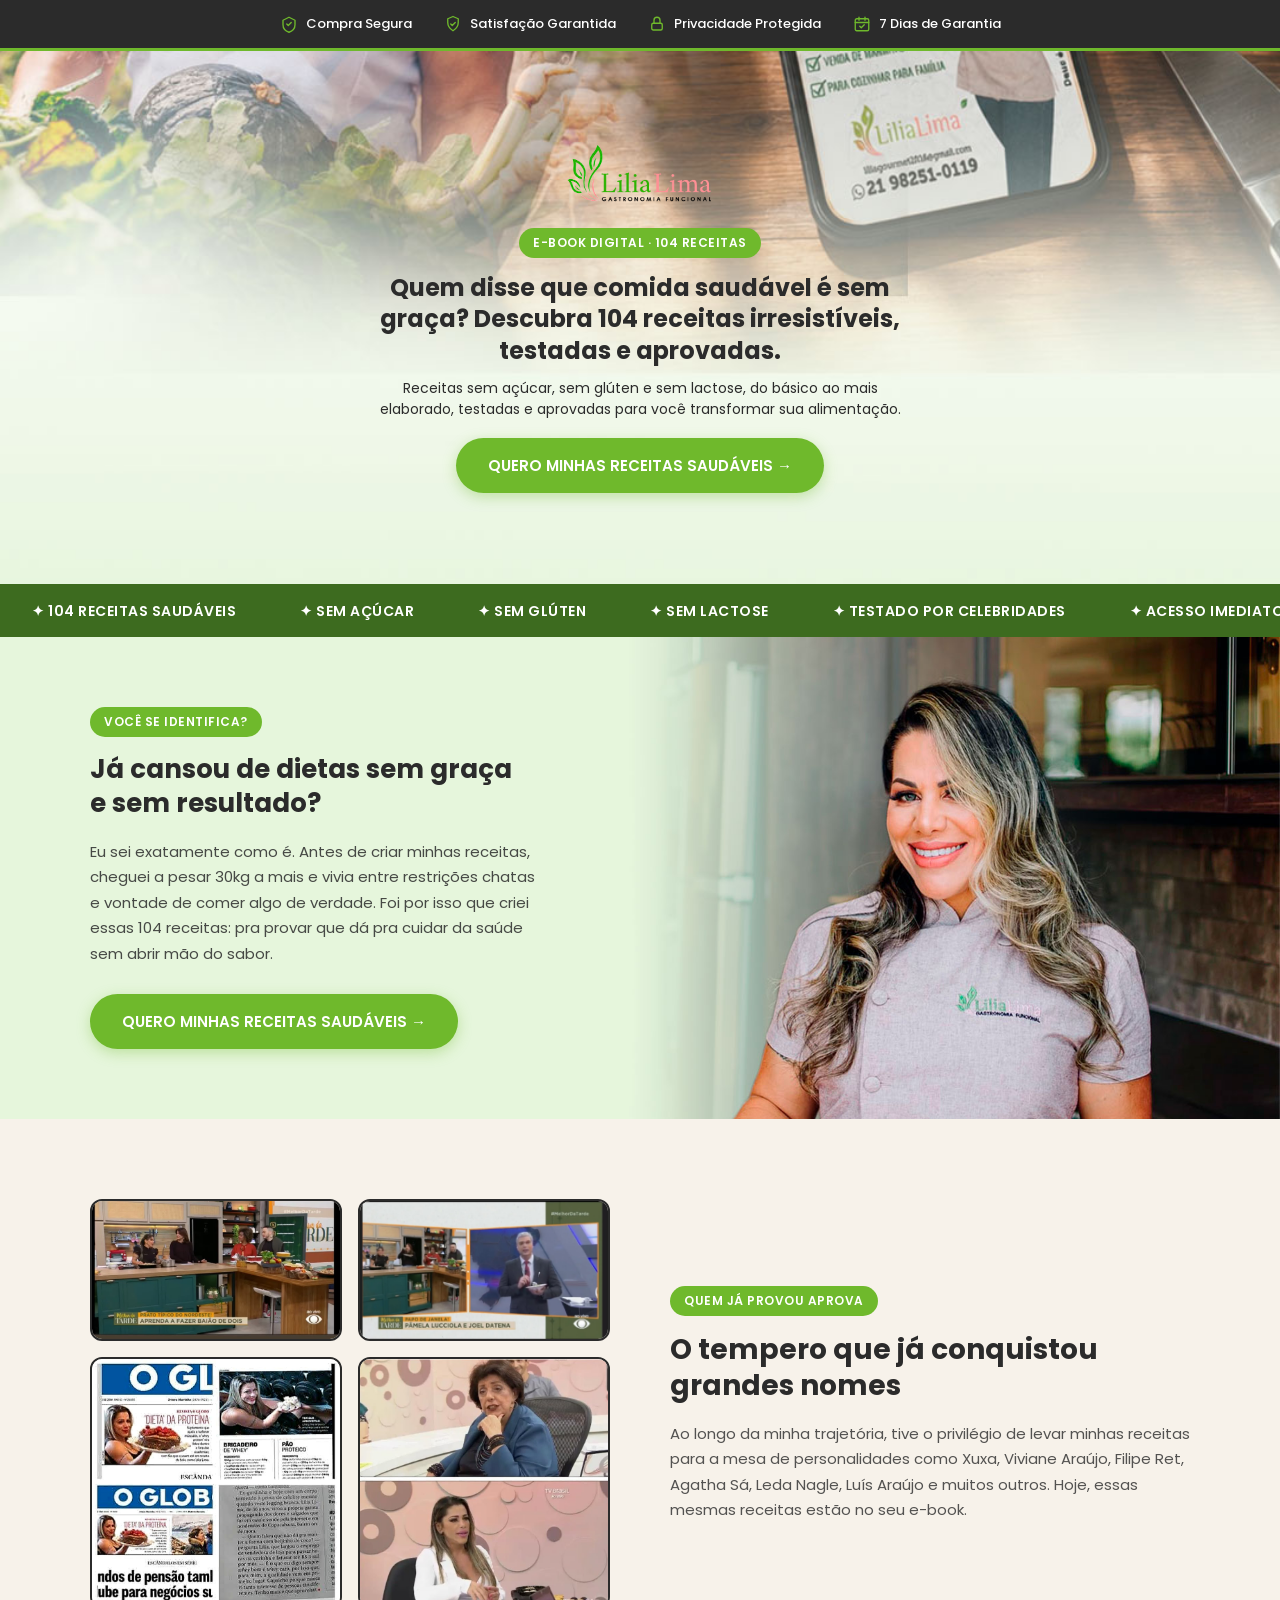
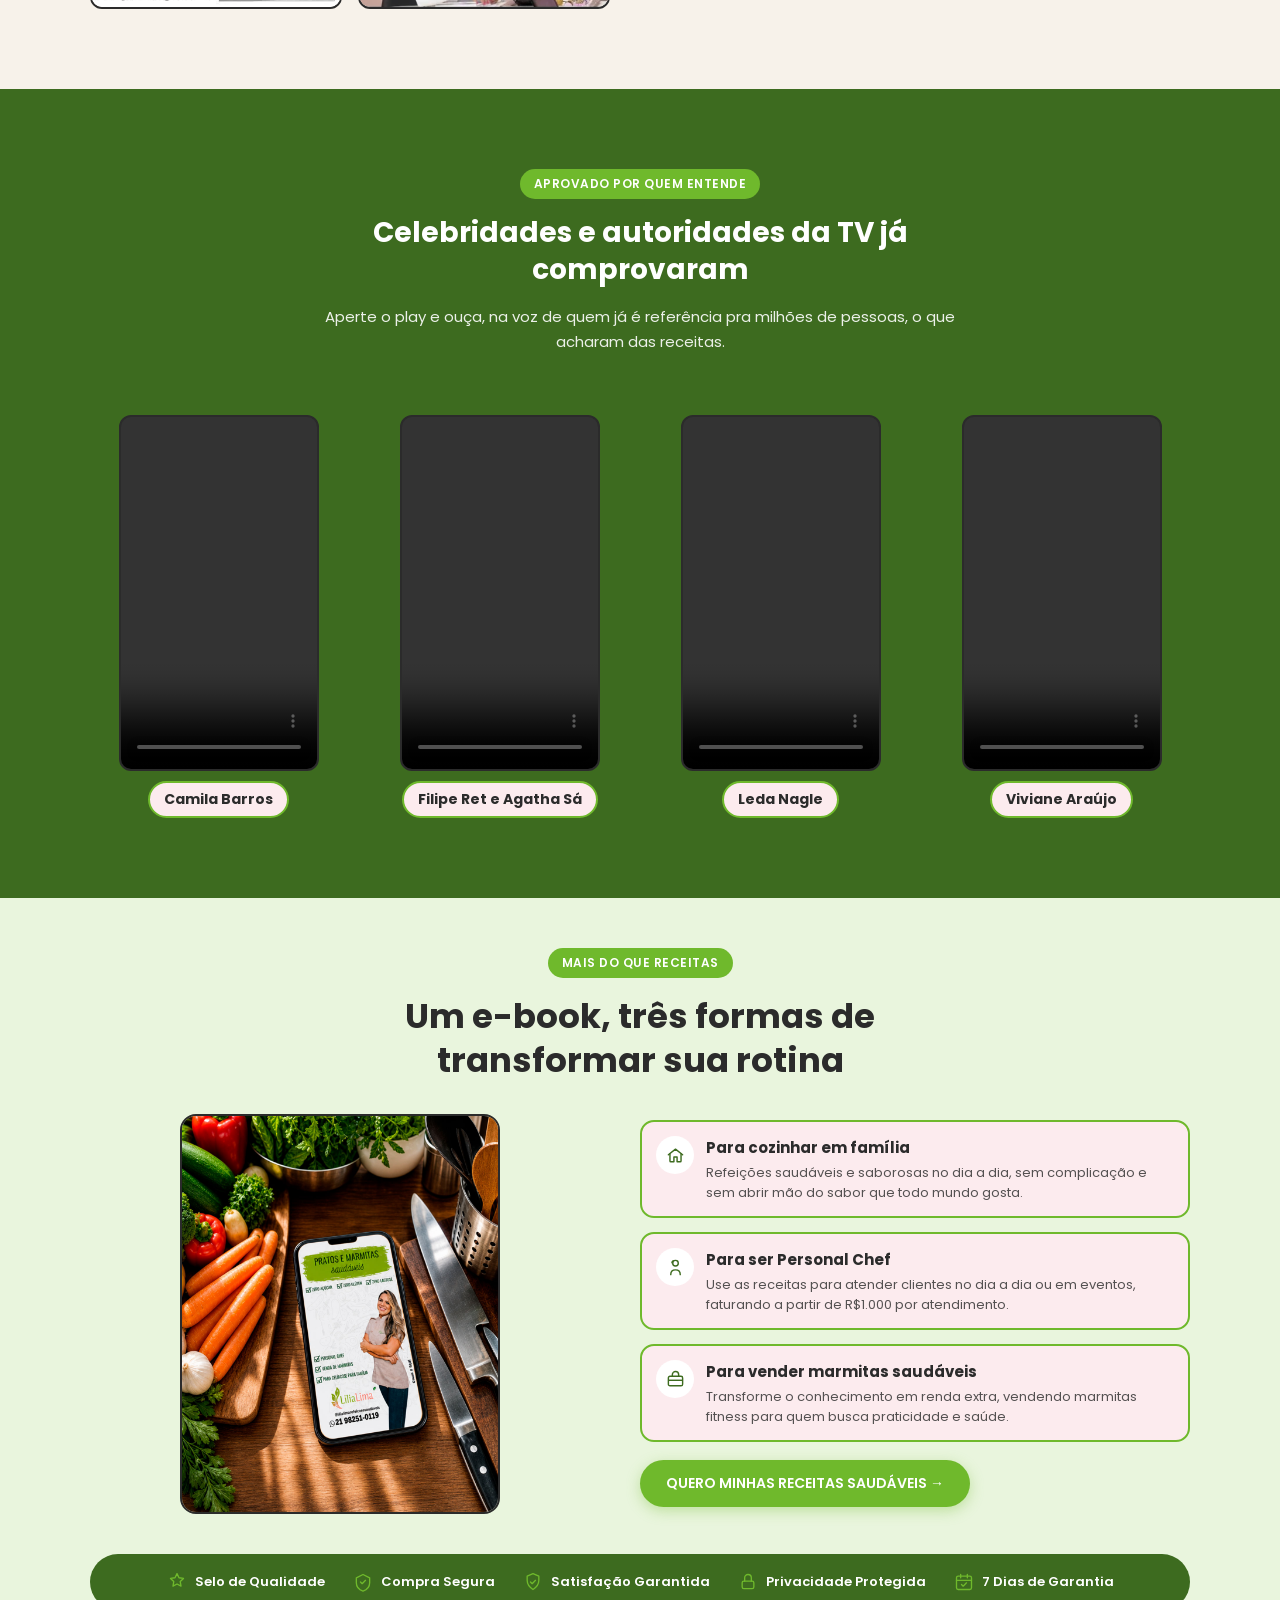
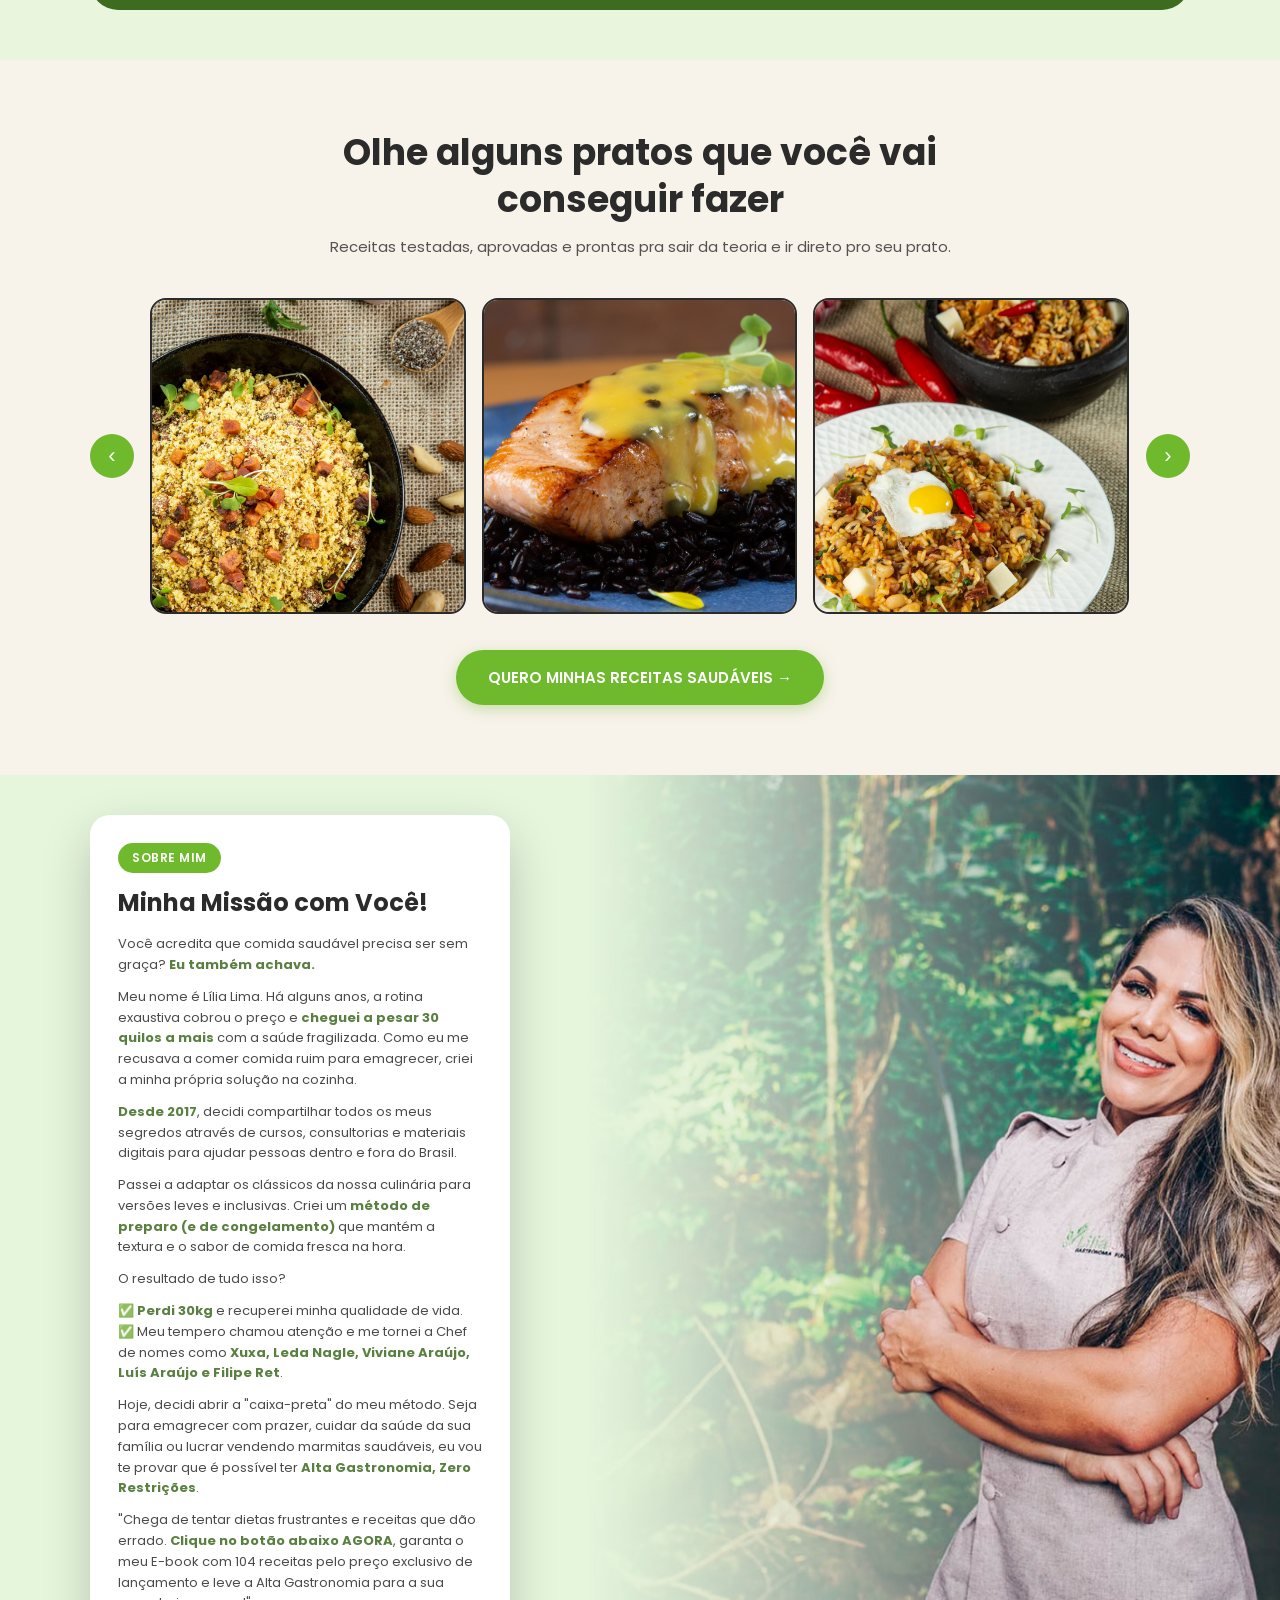
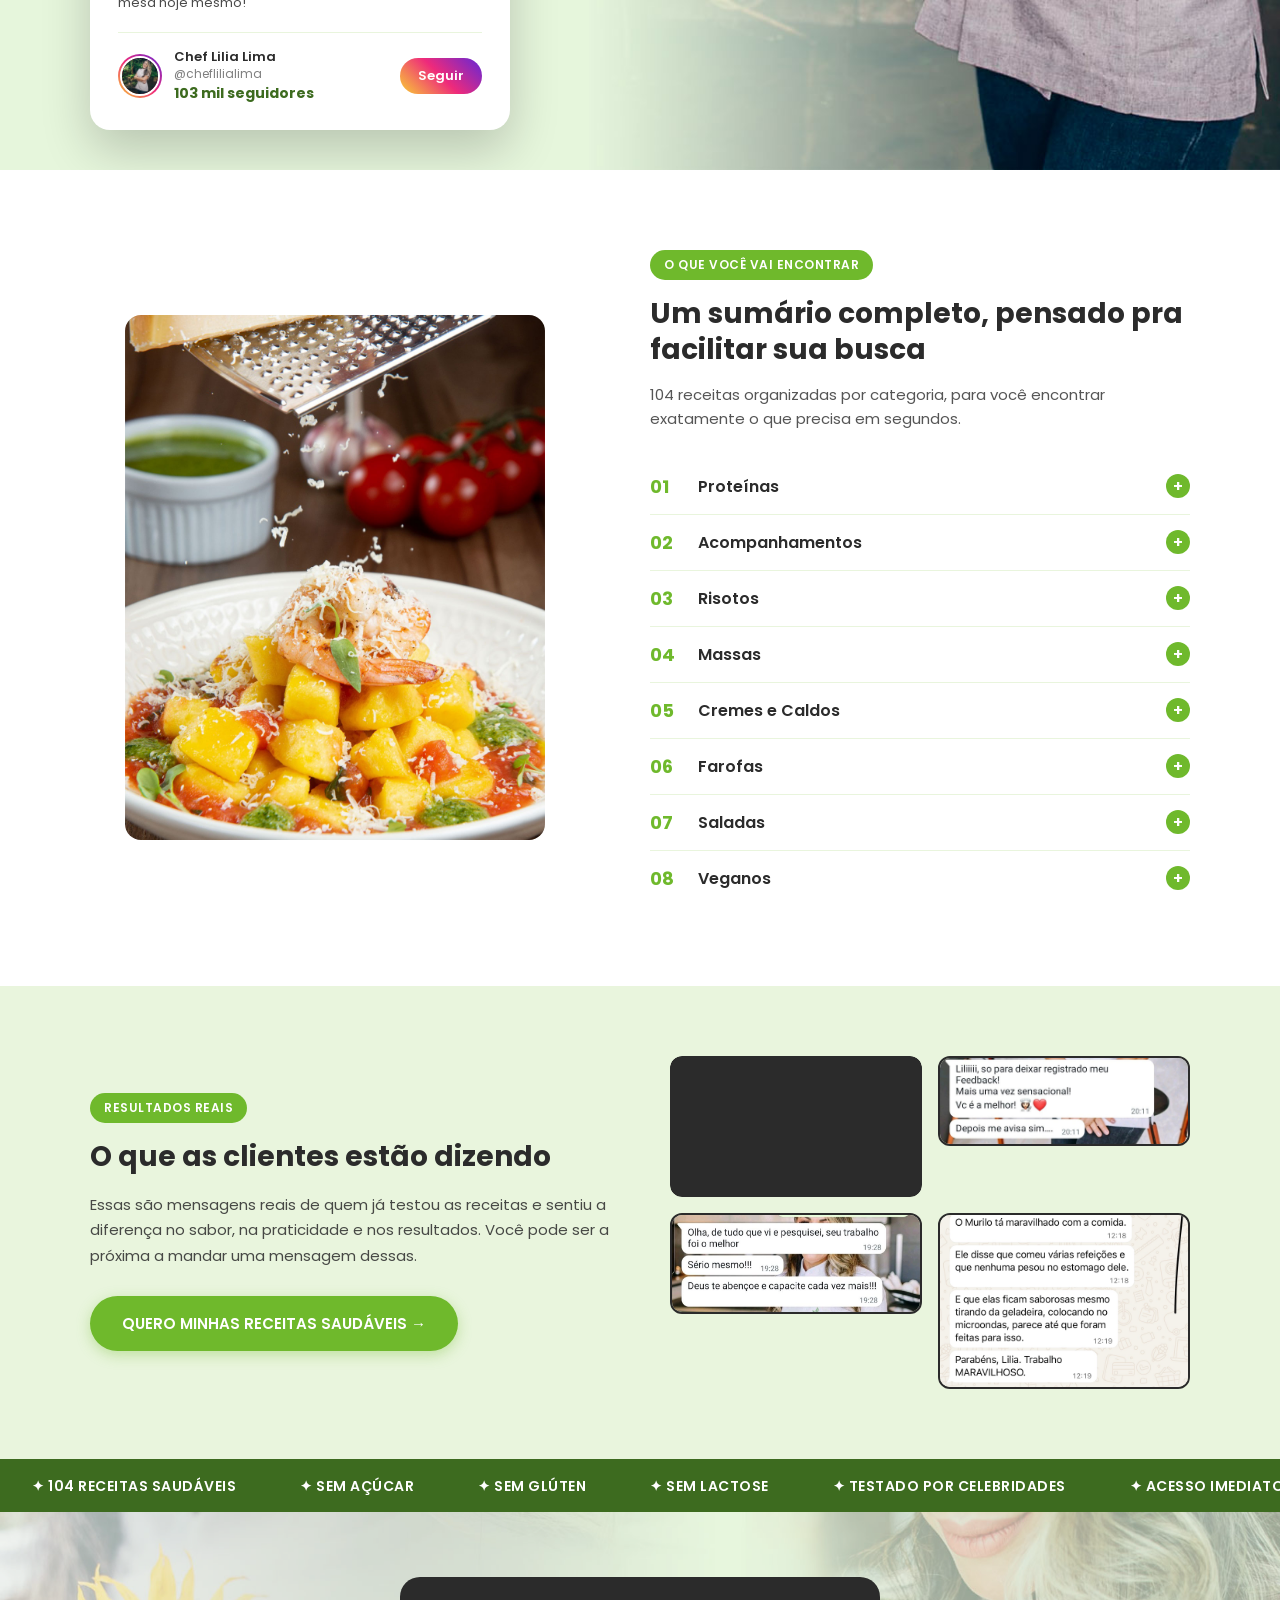
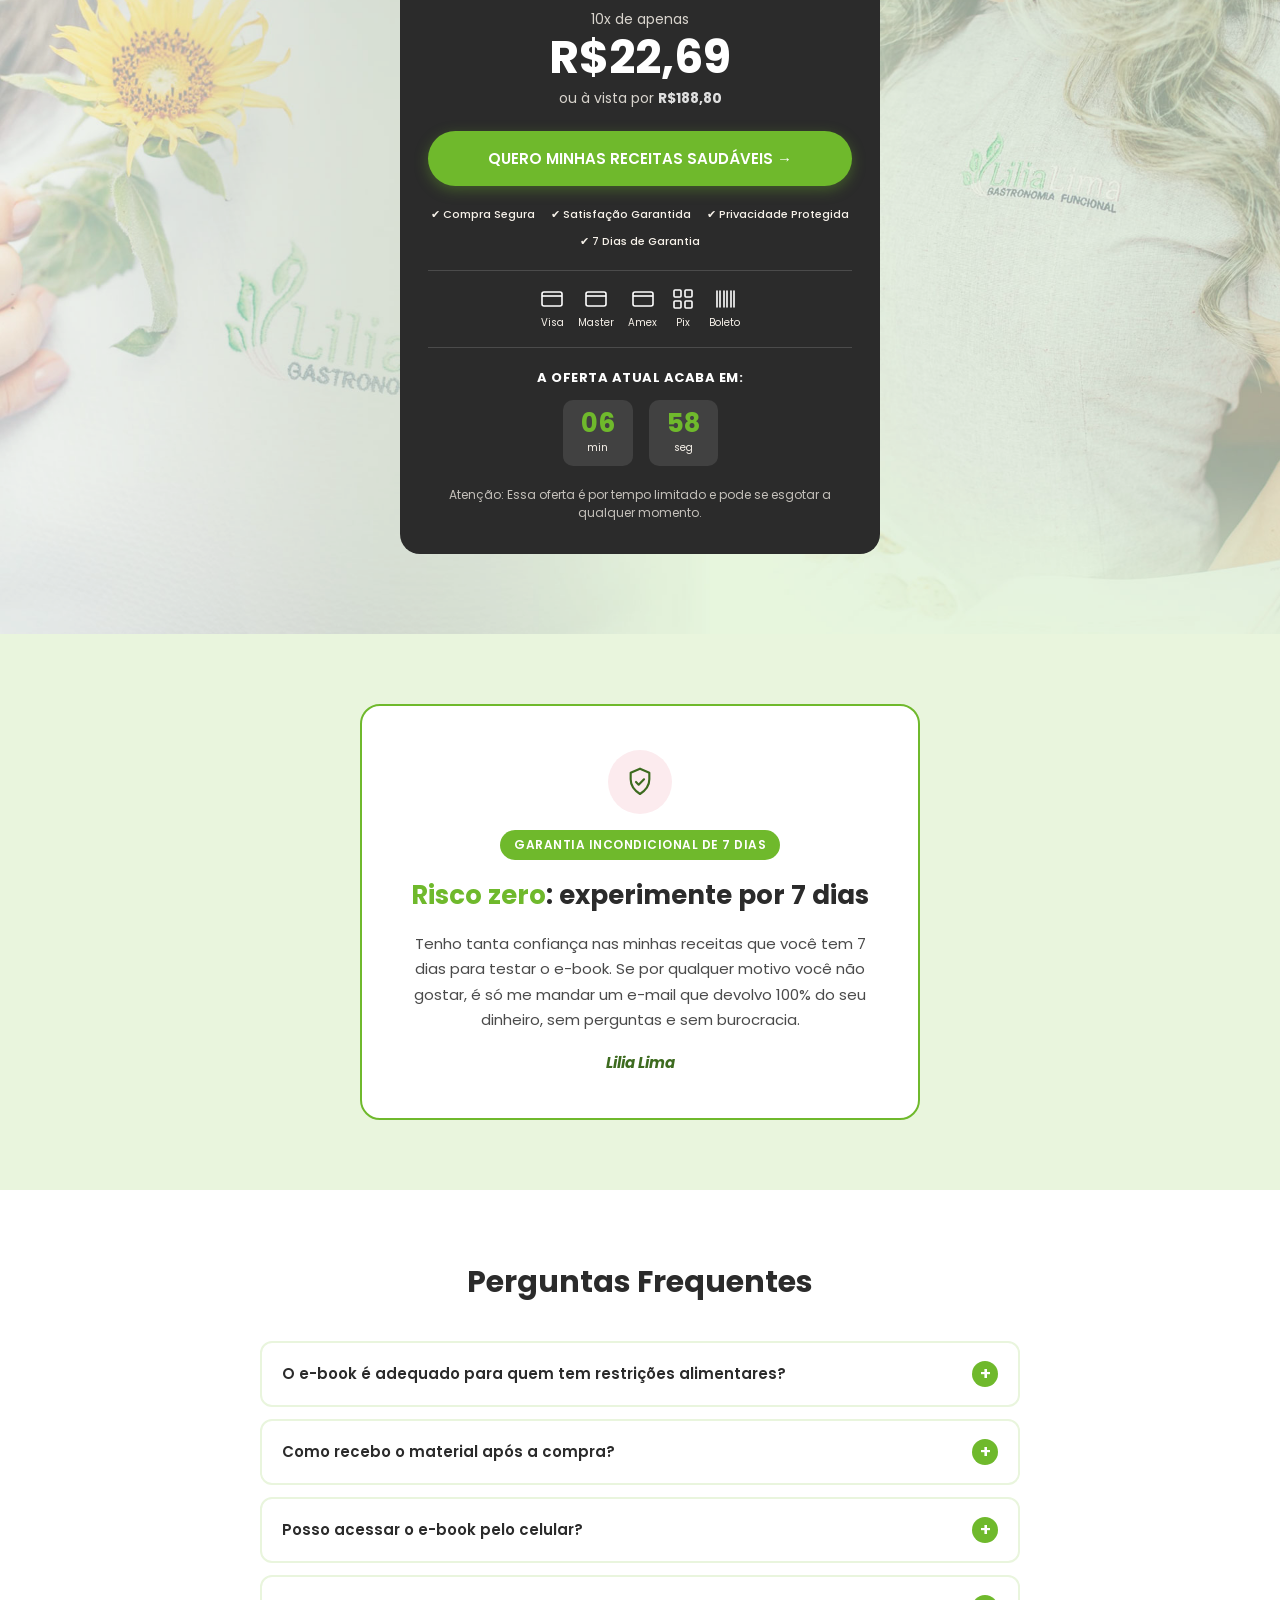
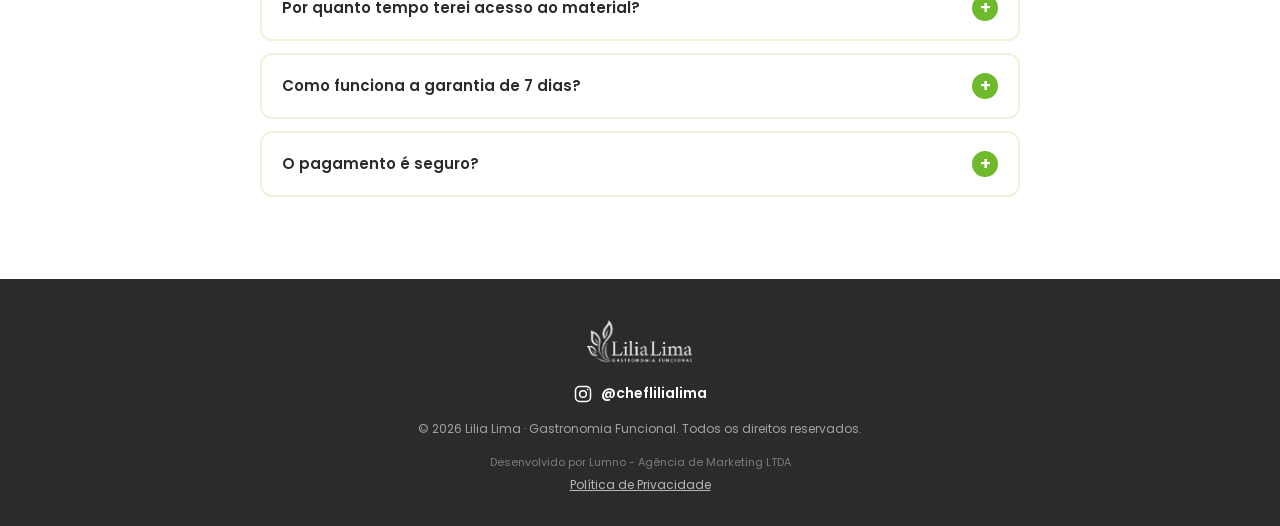
==== index.html @ 5b1331d0 "Adicionar vídeos" ====
<!DOCTYPE html>
<html lang="pt-BR">
<head>
  <meta charset="UTF-8">
  <meta name="viewport" content="width=device-width, initial-scale=1.0">
  <meta name="color-scheme" content="light">
  <title>Pratos e Marmitas Saudáveis - Lilia Lima</title>

  <meta name="description" content="104 receitas sem açúcar, sem glúten e sem lactose, testadas por Lilia Lima, a chef das celebridades.">
  <link rel="preconnect" href="https://fonts.googleapis.com">
  <link href="https://fonts.googleapis.com/css2?family=Poppins:wght@400;500;600;700&display=swap" rel="stylesheet">
  <link rel="stylesheet" href="style.css">
</head>
<body>

  <!-- SEÇÃO 1: Barra de selos de confiança -->
  <div class="trust-bar">
    <div class="trust-item">
      <svg class="trust-icon" viewBox="0 0 24 24" fill="none" xmlns="http://www.w3.org/2000/svg">
        <path d="M9 12l2 2 4-4m5-3v6c0 5-3.5 8.5-8 10-4.5-1.5-8-5-8-10V7l8-4 8 4z" stroke="currentColor" stroke-width="1.8" stroke-linecap="round" stroke-linejoin="round"/>
      </svg>
      <span>Compra Segura</span>
    </div>
    <div class="trust-item">
      <svg class="trust-icon" viewBox="0 0 24 24" fill="none" xmlns="http://www.w3.org/2000/svg">
        <path d="M12 21c-4-2.5-7-6-7-11V5l7-3 7 3v5c0 5-3 8.5-7 11z" stroke="currentColor" stroke-width="1.8" stroke-linecap="round" stroke-linejoin="round"/>
        <path d="M9 12l2 2 4-4" stroke="currentColor" stroke-width="1.8" stroke-linecap="round" stroke-linejoin="round"/>
      </svg>
      <span>Satisfação Garantida</span>
    </div>
    <div class="trust-item">
      <svg class="trust-icon" viewBox="0 0 24 24" fill="none" xmlns="http://www.w3.org/2000/svg">
        <rect x="5" y="11" width="14" height="9" rx="2" stroke="currentColor" stroke-width="1.8"/>
        <path d="M8 11V7a4 4 0 018 0v4" stroke="currentColor" stroke-width="1.8" stroke-linecap="round"/>
      </svg>
      <span>Privacidade Protegida</span>
    </div>
    <div class="trust-item">
      <svg class="trust-icon" viewBox="0 0 24 24" fill="none" xmlns="http://www.w3.org/2000/svg">
        <rect x="3" y="5" width="18" height="16" rx="2" stroke="currentColor" stroke-width="1.8"/>
        <path d="M3 10h18M8 3v4M16 3v4" stroke="currentColor" stroke-width="1.8" stroke-linecap="round"/>
        <path d="M9 15l2 2 4-4" stroke="currentColor" stroke-width="1.8" stroke-linecap="round" stroke-linejoin="round"/>
      </svg>
      <span>7 Dias de Garantia</span>
    </div>
  </div>

  <!-- SEÇÃO 2: HERO -->
  <section class="hero">
    <picture class="hero-bg">
      <source media="(max-width: 600px)" srcset="img/banner-hero-mobile.jpg">
      <img src="img/banner-hero-desktop.jpg" alt="Lilia Lima, chef, e capa do e-book Pratos e Marmitas Saudáveis">
    </picture>

    <div class="hero-content">
      <img src="img/logo.png" alt="Lilia Lima - Gastronomia Funcional" class="hero-logo">
      <span class="hero-tag">E-BOOK DIGITAL · 104 RECEITAS</span>
      <h1 class="hero-title">Quem disse que comida saudável é sem graça? Descubra 104 receitas irresistíveis, testadas e aprovadas.</h1>
      <p class="hero-subtitle">
        Receitas sem açúcar, sem glúten e sem lactose, do básico ao mais elaborado, testadas e aprovadas para você transformar sua alimentação.
      </p>
      <a href="https://pay.hotmart.com/R104756784Q?bid=1784827321569" class="btn-cta">QUERO MINHAS RECEITAS SAUDÁVEIS →</a>
    </div>
  </section>

  <!-- FAIXA DE DIFERENCIAIS -->
  <div class="ticker">
    <div class="ticker-track">
      <span class="ticker-item">✦ 104 RECEITAS SAUDÁVEIS</span>
      <span class="ticker-item">✦ SEM AÇÚCAR</span>
      <span class="ticker-item">✦ SEM GLÚTEN</span>
      <span class="ticker-item">✦ SEM LACTOSE</span>
      <span class="ticker-item">✦ TESTADO POR CELEBRIDADES</span>
      <span class="ticker-item">✦ ACESSO IMEDIATO</span>
      <span class="ticker-item">✦ 104 RECEITAS SAUDÁVEIS</span>
      <span class="ticker-item">✦ SEM AÇÚCAR</span>
      <span class="ticker-item">✦ SEM GLÚTEN</span>
      <span class="ticker-item">✦ SEM LACTOSE</span>
      <span class="ticker-item">✦ TESTADO POR CELEBRIDADES</span>
      <span class="ticker-item">✦ ACESSO IMEDIATO</span>
    </div>
  </div>

  <!-- SEÇÃO: IDENTIFICAÇÃO DA DOR -->
  <section class="dor">
    <div class="dor-container">
      <div class="dor-text-col">
        <span class="dor-tag">VOCÊ SE IDENTIFICA?</span>
        <h2 class="dor-title">Já cansou de dietas sem graça <br> e sem resultado?</h2>
        <p class="dor-text">
          Eu sei exatamente como é. Antes de criar minhas receitas,<br> cheguei a pesar 30kg a mais 
          e vivia entre restrições chatas<br> e vontade de comer algo de verdade. Foi por isso que 
          criei<br> essas 104 receitas: pra provar que dá pra cuidar da saúde<br> sem abrir mão do sabor.
        </p>
        <a href="https://pay.hotmart.com/R104756784Q?bid=1784827321569" class="btn-cta">QUERO MINHAS RECEITAS SAUDÁVEIS →</a>

      </div>
    </div>
  </section>

 <!-- SEÇÃO: GALERIA DE FOTOS VIP -->
  <section class="vip-gallery">
    <div class="vip-gallery-container">
      <div class="vip-gallery-grid">
        <div class="vip-gallery-item vip-gallery-wide">
          <img src="img/Vip2.jpeg" alt="Lilia Lima com celebridade">
        </div>
        <div class="vip-gallery-item vip-gallery-wide">
          <img src="img/Vip3.jpeg" alt="Lilia Lima com celebridade">
        </div>
        <div class="vip-gallery-item vip-gallery-square">
          <img src="img/Vip1.jpg" alt="Lilia Lima com celebridade">
        </div>
        <div class="vip-gallery-item vip-gallery-square">
          <img src="img/Vip4.jpeg" alt="Lilia Lima com celebridade">
        </div>
      </div>

      <div class="vip-gallery-text">
        <span class="vip-tag">QUEM JÁ PROVOU APROVA</span>
        <h2 class="vip-title">O tempero que já conquistou grandes nomes</h2>
        <p class="vip-text">
          Ao longo da minha trajetória, tive o privilégio de levar minhas receitas para a mesa 
          de personalidades como Xuxa, Viviane Araújo, Filipe Ret, Agatha Sá, Leda Nagle, 
          Luís Araújo e muitos outros. Hoje, essas mesmas receitas estão no seu e-book.
        </p>
      </div>
    </div>
  </section>

  <!-- SEÇÃO: VÍDEOS DE DEPOIMENTOS VIP -->
  <section class="vip-videos">
    <div class="vip-videos-header">
      <span class="vip-tag">APROVADO POR QUEM ENTENDE</span>
      <h2 class="vip-title">Celebridades e autoridades da TV já comprovaram</h2>
      <p class="vip-text">
        Aperte o play e ouça, na voz de quem já é referência pra milhões de pessoas, 
        o que acharam das receitas.
      </p>
    </div>

    <div class="vip-videos-row">
      <div class="vip-video-col">
        <video src="img/whatsapp/Camila Barros.mp4" controls playsinline></video>
        <span class="vip-video-name">Camila Barros</span>
      </div>
      <div class="vip-video-col">
        <video src="img/whatsapp/Filipe ret e Agatha Sá.mp4" controls playsinline></video>
        <span class="vip-video-name">Filipe Ret e Agatha Sá</span>
      </div>
      <div class="vip-video-col">
        <video src="img/whatsapp/Leda Nagle.mp4" controls playsinline></video>
        <span class="vip-video-name">Leda Nagle</span>
      </div>
      <div class="vip-video-col">
        <video src="img/whatsapp/Viviane Araujo.mp4" controls playsinline></video>
        <span class="vip-video-name">Viviane Araújo</span>
      </div>
    </div>
  </section>

  <!-- SEÇÃO: 3 USOS DO E-BOOK -->
  <section class="usos">
    <div class="usos-header">
      <span class="usos-tag">MAIS DO QUE RECEITAS</span>
      <h2 class="usos-title">Um e-book, três formas de <br>transformar sua rotina</h2>
    </div>

    <div class="usos-container">
      <div class="usos-img-col">
        <img src="img/foto-lilia-capa-ebook.jpg" alt="Lilia Lima e o e-book Pratos e Marmitas Saudáveis">
      </div>

      <div class="usos-cards-col">
        <div class="usos-card">
          <div class="usos-icon">
            <svg viewBox="0 0 24 24" fill="none" xmlns="http://www.w3.org/2000/svg">
              <path d="M3 11l9-7 9 7" stroke="currentColor" stroke-width="1.8" stroke-linecap="round" stroke-linejoin="round"/>
              <path d="M5 10v9a1 1 0 001 1h4v-6h4v6h4a1 1 0 001-1v-9" stroke="currentColor" stroke-width="1.8" stroke-linecap="round" stroke-linejoin="round"/>
            </svg>
          </div>
          <div class="usos-card-text">
            <h3>Para cozinhar em família</h3>
            <p>Refeições saudáveis e saborosas no dia a dia, sem complicação e sem abrir mão do sabor que todo mundo gosta.</p>
          </div>
        </div>

        <div class="usos-card">
          <div class="usos-icon">
            <svg viewBox="0 0 24 24" fill="none" xmlns="http://www.w3.org/2000/svg">
              <path d="M12 3c-2 0-3.5 1.5-3.5 3.5S10 10 12 10s3.5-1.5 3.5-3.5S14 3 12 3z" stroke="currentColor" stroke-width="1.8" stroke-linecap="round" stroke-linejoin="round"/>
              <path d="M6 21c0-4 2.5-6 6-6s6 2 6 6" stroke="currentColor" stroke-width="1.8" stroke-linecap="round" stroke-linejoin="round"/>
              <path d="M9 3.5C8 4 7.5 5 7.5 6" stroke="currentColor" stroke-width="1.8" stroke-linecap="round"/>
            </svg>
          </div>
          <div class="usos-card-text">
            <h3>Para ser Personal Chef</h3>
            <p>Use as receitas para atender clientes no dia a dia ou em eventos, faturando a partir de R$1.000 por atendimento.</p>
          </div>
        </div>

        <div class="usos-card">
          <div class="usos-icon">
            <svg viewBox="0 0 24 24" fill="none" xmlns="http://www.w3.org/2000/svg">
              <rect x="3" y="8" width="18" height="12" rx="2" stroke="currentColor" stroke-width="1.8"/>
              <path d="M8 8V6a4 4 0 018 0v2" stroke="currentColor" stroke-width="1.8" stroke-linecap="round"/>
              <path d="M3 13h18" stroke="currentColor" stroke-width="1.8"/>
            </svg>
          </div>
          <div class="usos-card-text">
            <h3>Para vender marmitas saudáveis</h3>
            <p>Transforme o conhecimento em renda extra, vendendo marmitas fitness para quem busca praticidade e saúde.</p>
          </div>
        </div>

        <a href="https://pay.hotmart.com/R104756784Q?bid=1784827321569" class="btn-cta usos-btn">QUERO MINHAS RECEITAS SAUDÁVEIS →</a>
      </div>
    </div>

    <div class="usos-badge-bar">
      <div class="badge-item">
        <svg viewBox="0 0 24 24" fill="none" xmlns="http://www.w3.org/2000/svg">
          <path d="M12 2l2.4 4.9 5.4.8-3.9 3.8.9 5.4-4.8-2.5-4.8 2.5.9-5.4-3.9-3.8 5.4-.8L12 2z" stroke="currentColor" stroke-width="1.6" stroke-linecap="round" stroke-linejoin="round"/>
        </svg>
        <span>Selo de Qualidade</span>
      </div>
      <div class="badge-item">
        <svg viewBox="0 0 24 24" fill="none" xmlns="http://www.w3.org/2000/svg">
          <path d="M9 12l2 2 4-4m5-3v6c0 5-3.5 8.5-8 10-4.5-1.5-8-5-8-10V7l8-4 8 4z" stroke="currentColor" stroke-width="1.6" stroke-linecap="round" stroke-linejoin="round"/>
        </svg>
        <span>Compra Segura</span>
      </div>
      <div class="badge-item">
        <svg viewBox="0 0 24 24" fill="none" xmlns="http://www.w3.org/2000/svg">
          <path d="M12 21c-4-2.5-7-6-7-11V5l7-3 7 3v5c0 5-3 8.5-7 11z" stroke="currentColor" stroke-width="1.6" stroke-linecap="round" stroke-linejoin="round"/>
          <path d="M9 12l2 2 4-4" stroke="currentColor" stroke-width="1.6" stroke-linecap="round" stroke-linejoin="round"/>
        </svg>
        <span>Satisfação Garantida</span>
      </div>
      <div class="badge-item">
        <svg viewBox="0 0 24 24" fill="none" xmlns="http://www.w3.org/2000/svg">
          <rect x="5" y="11" width="14" height="9" rx="2" stroke="currentColor" stroke-width="1.6"/>
          <path d="M8 11V7a4 4 0 018 0v4" stroke="currentColor" stroke-width="1.6" stroke-linecap="round"/>
        </svg>
        <span>Privacidade Protegida</span>
      </div>
      <div class="badge-item">
        <svg viewBox="0 0 24 24" fill="none" xmlns="http://www.w3.org/2000/svg">
          <rect x="3" y="5" width="18" height="16" rx="2" stroke="currentColor" stroke-width="1.6"/>
          <path d="M3 10h18M8 3v4M16 3v4" stroke="currentColor" stroke-width="1.6" stroke-linecap="round"/>
          <path d="M9 15l2 2 4-4" stroke="currentColor" stroke-width="1.6" stroke-linecap="round" stroke-linejoin="round"/>
        </svg>
        <span>7 Dias de Garantia</span>
      </div>
    </div>
  </section>

  <!-- SEÇÃO: GALERIA DE PRATOS -->
  <section class="pratos">
    <div class="pratos-header">
      <h2 class="pratos-title">Olhe alguns pratos que você vai conseguir fazer</h2>
      <p class="pratos-subtitle">Receitas testadas, aprovadas e prontas pra sair da teoria e ir direto pro seu prato.</p>
    </div>

    <div class="pratos-carousel">
      <button class="carousel-arrow carousel-prev" onclick="moveCarousel(-1)" aria-label="Anterior">‹</button>

      <div class="carousel-viewport">
         <div class="carousel-track" id="pratos-track">
          <div class="carousel-slide"><img src="img/pratos/3.jpeg" alt="Prato saudável Lilia Lima"></div>
          <div class="carousel-slide"><img src="img/pratos/7.jpg" alt="Prato saudável Lilia Lima"></div>
          <div class="carousel-slide"><img src="img/pratos/8.jpeg" alt="Prato saudável Lilia Lima"></div>
          <div class="carousel-slide"><img src="img/pratos/9.jpg" alt="Prato saudável Lilia Lima"></div>
          <div class="carousel-slide"><img src="img/pratos/11.jpeg" alt="Prato saudável Lilia Lima"></div>
          <div class="carousel-slide"><img src="img/pratos/12.jpeg" alt="Prato saudável Lilia Lima"></div>
          <div class="carousel-slide"><img src="img/pratos/13.jpeg" alt="Prato saudável Lilia Lima"></div>
          <div class="carousel-slide"><img src="img/pratos/14.jpeg" alt="Prato saudável Lilia Lima"></div>
          <div class="carousel-slide"><img src="img/pratos/15.jpeg" alt="Prato saudável Lilia Lima"></div>
        </div>
      </div>

      <button class="carousel-arrow carousel-next" onclick="moveCarousel(1)" aria-label="Próximo">›</button>
    </div>

    <div class="pratos-cta">
      <a href="https://pay.hotmart.com/R104756784Q?bid=1784827321569" class="btn-cta">QUERO MINHAS RECEITAS SAUDÁVEIS →</a>
    </div>
  </section>

  <!-- SEÇÃO: SOBRE A LILIA -->
  <section class="sobre">
    <div class="sobre-bg">
      <img src="img/foto-sobre-lilia.jpg" alt="Lilia Lima, chef de gastronomia funcional">
    </div>

    <div class="sobre-container">
      <div class="sobre-card">
        <span class="sobre-tag">SOBRE MIM</span>
        <h2 class="sobre-title">Minha Missão com Você!</h2>

        <p class="sobre-text">
          Você acredita que comida saudável precisa ser sem graça? <strong>Eu também achava.</strong>
        </p>

        <p class="sobre-text">
          Meu nome é Lília Lima. Há alguns anos, a rotina exaustiva cobrou o preço e 
          <strong>cheguei a pesar 30 quilos a mais</strong> com a saúde fragilizada. Como eu me recusava 
          a comer comida ruim para emagrecer, criei a minha própria solução na cozinha.
        </p>

        <p class="sobre-text">
          <strong>Desde 2017</strong>, decidi compartilhar todos os meus segredos através de cursos, 
          consultorias e materiais digitais para ajudar pessoas dentro e fora do Brasil.
        </p>

        <p class="sobre-text">
          Passei a adaptar os clássicos da nossa culinária para versões leves e inclusivas. Criei um 
          <strong>método de preparo (e de congelamento)</strong> que mantém a textura e o sabor de 
          comida fresca na hora.
        </p>

        <p class="sobre-text">
          O resultado de tudo isso?
        </p>

        <p class="sobre-text">
          ✅ <strong>Perdi 30kg</strong> e recuperei minha qualidade de vida.<br>
          ✅ Meu tempero chamou atenção e me tornei a Chef de nomes como 
          <strong>Xuxa, Leda Nagle, Viviane Araújo, Luís Araújo e Filipe Ret</strong>.
        </p>

        <p class="sobre-text">
          Hoje, decidi abrir a "caixa-preta" do meu método. Seja para emagrecer com prazer, cuidar 
          da saúde da sua família ou lucrar vendendo marmitas saudáveis, eu vou te provar que é 
          possível ter <strong>Alta Gastronomia, Zero Restrições</strong>.
        </p>

        <p class="sobre-text">
          "Chega de tentar dietas frustrantes e receitas que dão errado. 
          <strong>Clique no botão abaixo AGORA</strong>, garanta o meu E-book com 104 receitas pelo 
          preço exclusivo de lançamento e leve a Alta Gastronomia para a sua mesa hoje mesmo!"
        </p>
        <div class="instagram-badge">
          <div class="instagram-badge-icon">
            <img src="img/perfil_instagram.jpg" alt="Lilia Lima no Instagram">
          </div>
          <div class="instagram-badge-info">
            <p class="instagram-badge-name">Chef Lilia Lima</p>
            <p class="instagram-badge-user">@cheflilialima</p>
            <p class="instagram-badge-followers">103 mil seguidores</p>
          </div>
          <a href="https://www.instagram.com/cheflilialima/" target="_blank" rel="noopener noreferrer" class="instagram-badge-btn">Seguir</a>
        </div>
      </div>
    </div>
  </section>

<!-- SEÇÃO: SUMÁRIO DO LIVRO -->
  <section class="sumario">
    <div class="sumario-container">
      <div class="sumario-img-col">
        <img src="img/sumario.jpg" alt="Sumário do e-book Pratos e Marmitas Saudáveis">
      </div>

      <div class="sumario-text-col">
        <span class="sumario-tag">O QUE VOCÊ VAI ENCONTRAR</span>
        <h2 class="sumario-title">Um sumário completo, pensado pra facilitar sua busca</h2>
        <p class="sumario-intro">104 receitas organizadas por categoria, para você encontrar exatamente o que precisa em segundos.</p>

        <div class="sumario-list">
          <div class="sumario-item">
            <button class="sumario-question" onclick="toggleSumario(this)">
              <span class="sumario-number">01</span> Proteínas
              <span class="sumario-icon">+</span>
            </button>
            <div class="sumario-answer">
              <ul class="sumario-recipes">
                <li>Almôndegas de patinho recheada com molho de tomate natural low carb</li>
                <li>Bacalhau cremoso com azeitona preta e temperos naturais</li>
                <li>Bife de filé mignon com temperos caramelizados</li>
                <li>Bobó de camarão funcional com aipim</li>
                <li>Camarão a jardineira low carb</li>
                <li>Camarão com creme de baroa</li>
                <li>Camarão internacional gratinado, sem glúten e sem lactose</li>
                <li>Camarão na moranga gratinado funcional</li>
                <li>Carne assada de panela com molho madeira natural</li>
                <li>Filé de peixe grelhado ao molho de camarão</li>
                <li>Filé de salmão grelhado com molho de maracujá e molho pesto</li>
                <li>Filé mignon à parmegiana funcional low carb</li>
                <li>Filé mignon suíno com molho de laranja</li>
                <li>Frango à parmegiana funcional low carb</li>
                <li>Frango cremoso com aipim e queijo zero lactose</li>
                <li>Gratinado de abóbora com carne seca e queijo</li>
                <li>Gratinado de abóbora com frango low carb</li>
                <li>Gratinado de bacalhau com creme de baroa e azeitona preta</li>
                <li>Gratinado de carne moída com batata inglesa e queijo zero glúten</li>
                <li>Lagarto redondo na pressão com redução de vinho tinto</li>
                <li>Lombo suíno na pressão, com redução de vinho branco</li>
                <li>Medalhão de filé mignon grelhado ao molho de mostarda</li>
                <li>Medalhão de filé mignon grelhado ao molho madeira e cogumelo fresco</li>
                <li>Moqueca de peixe com banana da terra</li>
                <li>Moqueca de tilápia com camarão</li>
                <li>Peito de frango em cubos com redução de vinho branco seco</li>
                <li>Peixe grelhado com molho de mostarda cítrico</li>
                <li>Peixe grelhado na crosta com molho pesto</li>
                <li>Peru tropical</li>
                <li>Quibe assado com quinoa recheado com queijo e hortelã sem lactose</li>
                <li>Ragu de filé mignon</li>
                <li>Rocambole de carne com queijo e tomate seco natural low carb</li>
                <li>Rocambole de frango recheado com espinafre e mix de queijos sem lactose e low carb</li>
                <li>Salmão grelhado em cubo com molho agridoce natural</li>
                <li>Salpicão de frango funcional low carb</li>
                <li>Sobrecoxa de frango caramelizada ao molho de vinho branco e temperos naturais</li>
                <li>Strogonoff funcional de camarão sem glúten e sem lactose</li>
                <li>Strogonoff de frango funcional com creme de castanhas de caju e cogumelo fresco low carb</li>
                <li>Tender com molho de laranja caramelizado</li>
              </ul>
            </div>
          </div>

          <div class="sumario-item">
            <button class="sumario-question" onclick="toggleSumario(this)">
              <span class="sumario-number">02</span> Acompanhamentos
              <span class="sumario-icon">+</span>
            </button>
            <div class="sumario-answer">
              <ul class="sumario-recipes">
                <li>Feijão tropeiro com cuscuz amarelo sem glúten e sem lactose</li>
                <li>Feijoada funcional</li>
                <li>Feijoada vegana de feijão branco com arroz negro</li>
                <li>Arroz branco com cenoura e alho poró</li>
                <li>Arroz branco temperado, tradicional ou com côco</li>
                <li>Arroz branco com brócolis</li>
                <li>Arroz cremoso de fraldinha, sem glúten e sem lactose</li>
                <li>Arroz de couve flor</li>
                <li>Arroz de frutos do mar</li>
                <li>Arroz de lentilha</li>
                <li>Arroz de natal de frango</li>
                <li>Arroz de polvo</li>
                <li>Arroz integral com açafrão e cenoura</li>
                <li>Baião de dois funcional</li>
                <li>Arroz negro temperado</li>
              </ul>
            </div>
          </div>

          <div class="sumario-item">
            <button class="sumario-question" onclick="toggleSumario(this)">
              <span class="sumario-number">03</span> Risotos
              <span class="sumario-icon">+</span>
            </button>
            <div class="sumario-answer">
              <ul class="sumario-recipes">
                <li>Risoto caprese sem glúten e sem lactose</li>
                <li>Risoto cremoso de shitake sem glúten e sem lactose</li>
                <li>Risoto cremoso de filé mignon com shitake sem glúten e sem lactose</li>
                <li>Risoto de camarão com açafrão e alho poró sem glúten e sem lactose</li>
                <li>Risoto funcional de alho poró e açafrão</li>
                <li>Risoto funcional de filé mignon sem glúten e sem lactose</li>
              </ul>
            </div>
          </div>

          <div class="sumario-item">
            <button class="sumario-question" onclick="toggleSumario(this)">
              <span class="sumario-number">04</span> Massas
              <span class="sumario-icon">+</span>
            </button>
            <div class="sumario-answer">
              <ul class="sumario-recipes">
                <li>Carbonara funcional sem glúten e sem lactose</li>
                <li>Espaguete com creme de queijo sem glúten e sem lactose</li>
                <li>Lasanha à bolonhesa sem glúten e sem lactose</li>
                <li>Lasanha funcional de frango zero glúten e zero lactose</li>
                <li>Lasanha funcional low carb de patinho</li>
                <li>Massa sem glúten ao pesto e tomate confitado, sem glúten e sem lactose</li>
                <li>Penne sem glúten ao molho de frango cremoso com queijos e vinho branco</li>
                <li>Talharim sem glúten com shitake cremoso zero glúten e lactose</li>
                <li>Yakissoba de filé mignon funcional zero açúcar sem glúten</li>
                <li>Yakissoba sem glúten de sobrecoxa de frango e legumes</li>
                <li>Nhoque de aipim sem glúten e sem lactose</li>
                <li>Nhoque de banana da terra com creme de moqueca de camarão sem glúten, sem lactose</li>
                <li>Nhoque de batata baroa funcional</li>
                <li>Nhoque de espinafre sem glúten sem lactose</li>
                <li>Nhoque funcional de batata inglesa à bolonhesa sem glúten</li>
                <li>Panqueca funcional de cenoura recheada com carne e queijo, sem glúten e sem lactose</li>
                <li>Panqueca funcional sem glúten e sem lactose</li>
                <li>Panqueca funcional low carb recheada com frango</li>
                <li>Batata recheada de frango cremoso zero lactose</li>
              </ul>
            </div>
          </div>

          <div class="sumario-item">
            <button class="sumario-question" onclick="toggleSumario(this)">
              <span class="sumario-number">05</span> Cremes e Caldos
              <span class="sumario-icon">+</span>
            </button>
            <div class="sumario-answer">
              <ul class="sumario-recipes">
                <li>Creme de ervilha fresca com bacon low carb</li>
                <li>Creme de aipim com frango</li>
                <li>Sopa proteica de carne com legumes sem glúten</li>
                <li>Aligot de batata sem lactose</li>
                <li>Musseline de batata baroa zero lactose</li>
                <li>Musseline de batata inglesa zero lactose</li>
                <li>Purê de aipim funcional sem lactose</li>
              </ul>
            </div>
          </div>

          <div class="sumario-item">
            <button class="sumario-question" onclick="toggleSumario(this)">
              <span class="sumario-number">06</span> Farofas
              <span class="sumario-icon">+</span>
            </button>
            <div class="sumario-answer">
              <ul class="sumario-recipes">
                <li>Farofa crocante com amêndoa</li>
                <li>Farofa crocante com bacon artesanal e temperos naturais sem glúten e sem lactose</li>
                <li>Farofa funcional de banana da terra</li>
                <li>Farofa funcional com sementes e castanha do pará</li>
                <li>Mix de quinoa temperada</li>
              </ul>
            </div>
          </div>

          <div class="sumario-item">
            <button class="sumario-question" onclick="toggleSumario(this)">
              <span class="sumario-number">07</span> Saladas
              <span class="sumario-icon">+</span>
            </button>
            <div class="sumario-answer">
              <ul class="sumario-recipes">
                <li>Legumes ao vapor</li>
                <li>Salada de cuscuz amarelo com legumes confitado</li>
                <li>Salada de feijão fradinho com mix de quinoa e legumes refogados</li>
                <li>Salada de macarrão com frango sem glúten e sem lactose</li>
                <li>Salada de maionese saudável</li>
                <li>Salada tropical proteica</li>
                <li>Salada verde com figo e molho balsâmico com mostarda e mel</li>
                <li>Seleta de legumes assados com açafrão e especiarias</li>
                <li>Seleta de legumes</li>
              </ul>
            </div>
          </div>

          <div class="sumario-item">
            <button class="sumario-question" onclick="toggleSumario(this)">
              <span class="sumario-number">08</span> Veganos
              <span class="sumario-icon">+</span>
            </button>
            <div class="sumario-answer">
              <ul class="sumario-recipes">
                <li>Quibe vegano de abóbora com quinoa, queijo zero lactose e sem glúten</li>
                <li>Strogonoff vegano funcional low carb</li>
              </ul>
            </div>
          </div>
        </div>
      </div>
    </div>
  </section>

  <!-- SEÇÃO: PROVA SOCIAL - WHATSAPP -->
  <section class="whats-proof">
    <div class="whats-proof-container">
      <div class="whats-proof-text-col">
        <span class="whats-proof-tag">RESULTADOS REAIS</span>
        <h2 class="whats-proof-title">O que as clientes estão dizendo</h2>
        <p class="whats-proof-text">
          Essas são mensagens reais de quem já testou as receitas e sentiu a diferença 
          no sabor, na praticidade e nos resultados. Você pode ser a próxima a mandar 
          uma mensagem dessas.
        </p>
        <a href="#oferta" class="btn-cta">QUERO MINHAS RECEITAS SAUDÁVEIS →</a>
      </div>

      <div class="whats-proof-grid">
        <div class="whats-proof-card whats-proof-video">
          <video src="img/whatsapp_video.mp4" autoplay loop muted playsinline></video>
        </div>
        <div class="whats-proof-card">
          <img src="img/Prova social/1.jpeg" alt="Depoimento de cliente no WhatsApp">
        </div>
        <div class="whats-proof-card">
          <img src="img/Prova social/2.jpeg" alt="Depoimento de cliente no WhatsApp">
        </div>
        <div class="whats-proof-card">
          <img src="img/Prova social/3.jpeg" alt="Depoimento de cliente no WhatsApp">
        </div>
      </div>
    </div>
  </section>

  <!-- FAIXA DE DIFERENCIAIS (entre bônus e oferta) -->
  <div class="ticker">
    <div class="ticker-track">
      <span class="ticker-item">✦ 104 RECEITAS SAUDÁVEIS</span>
      <span class="ticker-item">✦ SEM AÇÚCAR</span>
      <span class="ticker-item">✦ SEM GLÚTEN</span>
      <span class="ticker-item">✦ SEM LACTOSE</span>
      <span class="ticker-item">✦ TESTADO POR CELEBRIDADES</span>
      <span class="ticker-item">✦ ACESSO IMEDIATO</span>
      <span class="ticker-item">✦ 104 RECEITAS SAUDÁVEIS</span>
      <span class="ticker-item">✦ SEM AÇÚCAR</span>
      <span class="ticker-item">✦ SEM GLÚTEN</span>
      <span class="ticker-item">✦ SEM LACTOSE</span>
      <span class="ticker-item">✦ TESTADO POR CELEBRIDADES</span>
      <span class="ticker-item">✦ ACESSO IMEDIATO</span>
    </div>
  </div>

  <!-- SEÇÃO B: OFERTA -->
  <section class="price-section" id="oferta">
    <div class="price-bg">
      <img src="img/fundo_preco.jpg" alt="">
    </div>
    <div class="oferta-price-card">
      <p class="oferta-price-label">10x de apenas</p>
      <p class="oferta-price-big">R$22,69</p>
      <p class="oferta-price-vista">ou à vista por <strong>R$188,80</strong></p>

      <a href="https://pay.hotmart.com/R104756784Q?bid=1784827321569" class="btn-cta oferta-btn">QUERO MINHAS RECEITAS SAUDÁVEIS →</a>

      <div class="oferta-mini-badges">
        <span>✔ Compra Segura</span>
        <span>✔ Satisfação Garantida</span>
        <span>✔ Privacidade Protegida</span>
        <span>✔ 7 Dias de Garantia</span>
      </div>

      <div class="oferta-payment-icons">
        <div class="payment-icon">
          <svg viewBox="0 0 24 24" fill="none" xmlns="http://www.w3.org/2000/svg"><rect x="2" y="5" width="20" height="14" rx="2" stroke="currentColor" stroke-width="1.6"/><path d="M2 9h20" stroke="currentColor" stroke-width="1.6"/></svg>
          <span>Visa</span>
        </div>
        <div class="payment-icon">
          <svg viewBox="0 0 24 24" fill="none" xmlns="http://www.w3.org/2000/svg"><rect x="2" y="5" width="20" height="14" rx="2" stroke="currentColor" stroke-width="1.6"/><path d="M2 9h20" stroke="currentColor" stroke-width="1.6"/></svg>
          <span>Master</span>
        </div>
        <div class="payment-icon">
          <svg viewBox="0 0 24 24" fill="none" xmlns="http://www.w3.org/2000/svg"><rect x="2" y="5" width="20" height="14" rx="2" stroke="currentColor" stroke-width="1.6"/><path d="M2 9h20" stroke="currentColor" stroke-width="1.6"/></svg>
          <span>Amex</span>
        </div>
        <div class="payment-icon">
          <svg viewBox="0 0 24 24" fill="none" xmlns="http://www.w3.org/2000/svg"><rect x="3" y="3" width="7" height="7" rx="1" stroke="currentColor" stroke-width="1.6"/><rect x="14" y="3" width="7" height="7" rx="1" stroke="currentColor" stroke-width="1.6"/><rect x="3" y="14" width="7" height="7" rx="1" stroke="currentColor" stroke-width="1.6"/><rect x="14" y="14" width="7" height="7" rx="1" stroke="currentColor" stroke-width="1.6"/></svg>
          <span>Pix</span>
        </div>
        <div class="payment-icon">
          <svg viewBox="0 0 24 24" fill="none" xmlns="http://www.w3.org/2000/svg"><path d="M4 4v16M7 4v16M11 4v16M14 4v16M18 4v16M21 4v16" stroke="currentColor" stroke-width="1.6" stroke-linecap="round"/></svg>
          <span>Boleto</span>
        </div>
      </div>

      <p class="oferta-timer-label">A OFERTA ATUAL ACABA EM:</p>
      <div class="oferta-timer-boxes">
        <div class="timer-box">
          <span id="timer-min">07</span>
          <small>min</small>
        </div>
        <div class="timer-box">
          <span id="timer-sec">00</span>
          <small>seg</small>
        </div>
      </div>

      <p class="oferta-warning">Atenção: Essa oferta é por tempo limitado e pode se esgotar a qualquer momento.</p>
    </div>
  </section>

  <!-- SEÇÃO: GARANTIA -->
  <section class="garantia">
    <div class="garantia-card">
      <div class="garantia-icon">
        <svg viewBox="0 0 24 24" fill="none" xmlns="http://www.w3.org/2000/svg">
          <path d="M12 21c-4-2.5-7-6-7-11V5l7-3 7 3v5c0 5-3 8.5-7 11z" stroke="currentColor" stroke-width="1.6" stroke-linecap="round" stroke-linejoin="round"/>
          <path d="M9 12l2 2 4-4" stroke="currentColor" stroke-width="1.6" stroke-linecap="round" stroke-linejoin="round"/>
        </svg>
      </div>
      <span class="garantia-tag">GARANTIA INCONDICIONAL DE 7 DIAS</span>
      <h2 class="garantia-title"><span class="garantia-title-highlight">Risco zero</span>: experimente por 7 dias</h2>
      <p class="garantia-text">
        Tenho tanta confiança nas minhas receitas que você tem 7 dias para testar o e-book. 
        Se por qualquer motivo você não gostar, é só me mandar um e-mail que devolvo 100% 
        do seu dinheiro, sem perguntas e sem burocracia.
      </p>
      <p class="garantia-signature">Lilia Lima</p>
    </div>
  </section>

  <!-- SEÇÃO: FAQ -->
  <section class="faq">
    <div class="faq-container">
      <h2 class="faq-title">Perguntas Frequentes</h2>

      <div class="faq-item">
        <button class="faq-question" onclick="toggleFaq(this)">
          O e-book é adequado para quem tem restrições alimentares?
          <span class="faq-icon">+</span>
        </button>
        <div class="faq-answer">
          <p>Sim! Todas as 104 receitas são sem açúcar, sem glúten e sem lactose, pensadas justamente para quem precisa ou quer evitar esses ingredientes.</p>
        </div>
      </div>

      <div class="faq-item">
        <button class="faq-question" onclick="toggleFaq(this)">
          Como recebo o material após a compra?
          <span class="faq-icon">+</span>
        </button>
        <div class="faq-answer">
          <p>O acesso é imediato: assim que a compra for confirmada, você recebe o e-book e todos os bônus por e-mail, prontos para baixar.</p>
        </div>
      </div>

      <div class="faq-item">
        <button class="faq-question" onclick="toggleFaq(this)">
          Posso acessar o e-book pelo celular?
          <span class="faq-icon">+</span>
        </button>
        <div class="faq-answer">
          <p>Sim, o material é 100% digital e pode ser acessado no celular, tablet ou computador, a qualquer hora.</p>
        </div>
      </div>

      <div class="faq-item">
        <button class="faq-question" onclick="toggleFaq(this)">
          Por quanto tempo terei acesso ao material?
          <span class="faq-icon">+</span>
        </button>
        <div class="faq-answer">
          <p>O acesso é vitalício — você pode consultar as receitas sempre que quiser, sem prazo de expiração.</p>
        </div>
      </div>

      <div class="faq-item">
        <button class="faq-question" onclick="toggleFaq(this)">
          Como funciona a garantia de 7 dias?
          <span class="faq-icon">+</span>
        </button>
        <div class="faq-answer">
          <p>Você tem 7 dias após a compra para testar o e-book. Se não gostar, basta enviar um e-mail solicitando o reembolso, sem burocracia.</p>
        </div>
      </div>

      <div class="faq-item">
        <button class="faq-question" onclick="toggleFaq(this)">
          O pagamento é seguro?
          <span class="faq-icon">+</span>
        </button>
        <div class="faq-answer">
          <p>Sim, a compra é processada em ambiente seguro, com opções de cartão, Pix e boleto.</p>
        </div>
      </div>
    </div>
  </section>

  <!-- RODAPÉ -->
  <footer class="footer">
    <div class="footer-container">
      <img src="img/logo.png" alt="Lilia Lima - Gastronomia Funcional" class="footer-logo">

      <a href="https://www.instagram.com/cheflilialima/" target="_blank" rel="noopener noreferrer" class="footer-social">
        <svg viewBox="0 0 24 24" fill="none" xmlns="http://www.w3.org/2000/svg">
          <rect x="3" y="3" width="18" height="18" rx="5" stroke="currentColor" stroke-width="1.8"/>
          <circle cx="12" cy="12" r="4" stroke="currentColor" stroke-width="1.8"/>
          <circle cx="17.5" cy="6.5" r="1" fill="currentColor"/>
        </svg>
        @cheflilialima
      </a>

      <p class="footer-copy">© 2026 Lilia Lima · Gastronomia Funcional. Todos os direitos reservados.</p>
      <p class="footer-credit">Desenvolvido por Lumno - Agência de Marketing LTDA</p>
    </div>
    <a href="politica-privacidade.html" class="footer-policy-link">Política de Privacidade</a>
  </footer>

<script src="script.js"></script>
</body>
</html>
---- style.css ----
/* ===== VARIÁVEIS DE MARCA ===== */
:root {
  color-scheme: light;
  --verde: #6FB92C;
  --verde-claro: #E9F5DD;
  --verde-escuro: #3D6B1F;
  --rosa: #F2A6B4;
  --rosa-claro: #FCEBEE;
  --rosa-escuro: #D97C8C;
  --grafite: #2B2B2B;
  --bege: #F7F2EA;
  --branco: #FFFFFF;
}

/* ===== RESET BÁSICO ===== */
* {
  margin: 0;
  padding: 0;
  box-sizing: border-box;
}

html, body {
  overflow-x: hidden;
  width: 100%;
}

body {
  font-family: 'Poppins', sans-serif;
  color: var(--grafite);
}

/* ===== SEÇÃO 1: BARRA DE SELOS ===== */
.trust-bar {
  display: flex;
  justify-content: center;
  align-items: center;
  flex-wrap: wrap;
  gap: 32px;
  background-color: var(--grafite);
  padding: 14px 20px;
  border-bottom: 3px solid var(--verde);
}

.trust-item {
  display: flex;
  align-items: center;
  gap: 8px;
  font-size: 13px;
  font-weight: 500;
  color: var(--branco);
}

.trust-icon {
  width: 18px;
  height: 18px;
  color: var(--verde);
  flex-shrink: 0;
}

@media (max-width: 600px) {
  .trust-bar {
    gap: 16px;
    padding: 10px 12px;
  }
  .trust-item span {
    font-size: 11px;
  }
  .trust-icon {
    width: 15px;
    height: 15px;
  }
}

/* ===== SEÇÃO 2: HERO ===== */
.hero {
  position: relative;
  width: 100%;
  aspect-ratio: 2.4 / 1;
  max-height: 800px;
  display: flex;
  align-items: center;
  justify-content: center;
  overflow: hidden;
  background-color: var(--verde-claro);
}

.hero-bg {
  position: absolute;
  inset: 0;
  z-index: 1;
}

.hero-bg img {
  width: 100%;
  height: 100%;
  object-fit: cover;
  object-position: center;
  display: block;
}

.hero-content {
  position: relative;
  z-index: 2;
  max-width: 600px;
  text-align: center;
  padding: 24px;
}

.hero-logo {
  display: block;
  width: 150px;
  max-width: 150px;
  height: auto;
  margin: 0 auto 20px auto;
}

.hero-tag {
  display: inline-block;
  background-color: var(--verde);
  color: var(--branco);
  font-size: 12px;
  font-weight: 600;
  letter-spacing: 0.5px;
  padding: 6px 14px;
  border-radius: 20px;
  margin-bottom: 14px;
}

.hero-title {
  font-family: 'Poppins', sans-serif;
  font-weight: 700;
  font-size: 24px;
  line-height: 1.3;
  color: var(--grafite);
  margin-bottom: 12px;
}

.hero-subtitle {
  font-size: 14px;
  line-height: 1.5;
  color: var(--grafite);
  margin-bottom: 18px;
}

.btn-cta {
  display: inline-block;
  background-color: var(--verde);
  color: var(--branco);
  font-weight: 600;
  font-size: 15px;
  padding: 16px 32px;
  border-radius: 50px;
  text-decoration: none;
  transition: transform 0.2s ease, box-shadow 0.2s ease;
  box-shadow: 0 4px 14px rgba(111, 185, 44, 0.35);
}

.btn-cta:hover {
  transform: translateY(-2px);
  box-shadow: 0 6px 18px rgba(111, 185, 44, 0.45);
}

/* Mobile - Hero */
@media (max-width: 600px) {
  .hero {
    aspect-ratio: unset;
    min-height: 560px;
  }
  .hero-content {
    padding: 20px 16px;
  }
  .hero-logo {
  display: block;
  width: 150px;
  max-width: 150px;
  height: auto;
  margin: 0 auto 20px auto;
}
  .hero-title {
    font-size: 20px;
  }
  .hero-subtitle {
    font-size: 13px;
  }
}

/* ===== SEÇÃO: IDENTIFICAÇÃO DA DOR ===== */
.dor {
  position: relative;
  background-color: var(--verde-claro);
  background-image: url('img/img_livro.jpg');
  background-size: 100% auto;
  background-position: top center;
  background-repeat: no-repeat;
  padding: 70px 24px;
}

.dor-container {
  max-width: 1100px;
  margin: 0 auto;
}

.dor-text-col {
  max-width: 560px;
  text-align: left;
}

.dor-tag {
  display: inline-block;
  background-color: var(--verde);
  color: var(--branco);
  font-size: 12px;
  font-weight: 600;
  letter-spacing: 0.5px;
  padding: 6px 14px;
  border-radius: 20px;
  margin-bottom: 16px;
}

.dor-title {
  font-family: 'Poppins', sans-serif;
  font-weight: 700;
  font-size: 26px;
  line-height: 1.3;
  color: var(--grafite);
  margin-bottom: 18px;
}

.dor-text {
  font-size: 15px;
  line-height: 1.7;
  color: var(--grafite);
  opacity: 0.85;
  margin-bottom: 28px;
}

.dor-categories {
  display: grid;
  grid-template-columns: repeat(2, auto);
  gap: 12px;
  margin-top: 12px;
}

.dor-cat-item {
  display: flex;
  align-items: center;
  gap: 10px;
  background-color: var(--rosa-claro);
  border: 2px solid var(--verde);
  padding: 10px 16px;
  border-radius: 10px;
  font-size: 14px;
  font-weight: 600;
  color: var(--grafite);
}

.dor-cat-icon {
  width: 20px;
  height: 20px;
  color: var(--verde-escuro);
  flex-shrink: 0;
}

.dor-cat-intro {
  font-size: 15px;
  font-weight: 600;
  color: var(--grafite);
  margin-top: 28px;
  margin-bottom: 4px;
}

/* Mobile - Dor */
@media (max-width: 768px) {
  .dor {
    background-image: url('img/secao2_mobile.jpg');
    padding-top: 220px;
  }
  .dor-text-col {
    text-align: center;
    max-width: 100%;
  }
  .dor-title {
    font-size: 21px;
  }
  .dor-text {
    font-size: 14px;
  }
  .dor-text br,
  .dor-cat-intro br {
    display: none;
  }
  .dor .btn-cta {
    font-size: 13px;
    padding: 13px 22px;
  }
  .dor-categories {
    grid-template-columns: 1fr;
    justify-items: stretch;
  }
   .usos {
    padding: 50px 20px;
  }
  .usos-title {
    font-size: 24px;
  }
  .usos-container {
    flex-direction: column;
    gap: 36px;
  }
  .usos-badge-bar {
    flex-direction: column;
    align-items: center;
    text-align: center;
    border-radius: 16px;
    gap: 14px;
    padding: 24px 20px;
  }
  .badge-item span {
    font-size: 13px;
  }
  .pratos {
    padding: 45px 20px;
  }
  .pratos-title {
    font-size: 22px;
  }
  .carousel-slide {
    flex: 0 0 calc(100% - 16px);
  }
  .carousel-arrow {
    width: 36px;
    height: 36px;
    font-size: 18px;
  }
  .pratos-cta .btn-cta {
    font-size: 13px;
    padding: 13px 20px;
    white-space: nowrap;
  }
  
}

/* ===== FAIXA DE DIFERENCIAIS (TICKER) ===== */
.ticker {
  width: 100vw;
  position: relative;
  left: 50%;
  right: 50%;
  margin-left: -50vw;
  margin-right: -50vw;
  background-color: var(--verde-escuro);
  overflow: hidden;
  white-space: nowrap;
  padding: 14px 0;
}

.ticker-track {
  display: inline-flex;
  animation: scroll-ticker 25s linear infinite;
}

.ticker-item {
  display: inline-block;
  color: var(--branco);
  font-size: 14px;
  font-weight: 600;
  letter-spacing: 0.5px;
  padding: 0 32px;
  white-space: nowrap;
}

@keyframes scroll-ticker {
  0% {
    transform: translateX(0);
  }
  100% {
    transform: translateX(-50%);
  }
}

@media (max-width: 600px) {
  .hero {
    aspect-ratio: unset;
    min-height: 720px;
    align-items: flex-end;
  }
  .hero-content {
    padding: 20px 16px 50px;
  }
  .hero-logo {
    width: 110px;
  }
  .hero-title {
    font-size: 20px;
  }
  .hero-subtitle {
    font-size: 13px;
  }
}
/* ===== SEÇÃO: GALERIA DE FOTOS VIP ===== */
.vip-gallery {
  background-color: var(--bege);
  padding: 80px 24px;
}

.vip-gallery-container {
  max-width: 1100px;
  margin: 0 auto;
  display: flex;
  align-items: center;
  gap: 60px;
}

.vip-gallery-grid {
  flex: 1;
  display: grid;
  grid-template-columns: 1fr 1fr;
  gap: 16px;
}

.vip-gallery-item {
  border-radius: 12px;
  overflow: hidden;
  border: 2px solid var(--grafite);
}

.vip-gallery-item img {
  display: block;
  width: 100%;
  height: 100%;
  object-fit: cover;
}

.vip-gallery-wide {
  aspect-ratio: 16 / 9;
}

.vip-gallery-square {
  aspect-ratio: 1 / 1;
}

.vip-gallery-text {
  flex: 1;
  text-align: left;
}

.vip-tag,
.vip-videos-header .vip-tag {
  display: inline-block;
  background-color: var(--verde);
  color: var(--branco);
  font-size: 12px;
  font-weight: 600;
  letter-spacing: 0.5px;
  padding: 6px 14px;
  border-radius: 20px;
  margin-bottom: 16px;
  text-align: center;
}

.vip-videos .vip-title {
  color: var(--branco);
}

.vip-videos .vip-text {
  color: var(--branco);
  opacity: 0.9;
}


.vip-videos-header {
  max-width: 700px;
  margin: 0 auto 40px auto;
  text-align: center;
  display: flex;
  flex-direction: column;
  align-items: center;
}

.vip-title {
  font-family: 'Poppins', sans-serif;
  font-weight: 700;
  font-size: 28px;
  line-height: 1.3;
  color: var(--grafite);
  margin-bottom: 16px;
}

.vip-text {
  font-size: 15px;
  line-height: 1.7;
  color: var(--grafite);
  opacity: 0.8;
}

@media (max-width: 768px) {
  .vip-gallery {
    padding: 45px 20px;
  }
  .vip-gallery-container {
    flex-direction: column;
    gap: 32px;
  }
  .vip-gallery-grid {
    gap: 12px;
  }
  .vip-gallery-text {
    text-align: center;
  }
}
/* ===== SEÇÃO: VÍDEOS DE DEPOIMENTOS VIP ===== */
.vip-videos {
  background-color: var(--verde-escuro);
  padding: 80px 24px;
}

.vip-videos-row {
  max-width: 1100px;
  margin: 60px auto 0;
  display: grid;
  grid-template-columns: repeat(auto-fit, minmax(160px, 1fr));
  gap: 24px;
  justify-items: center;
}

.vip-video-col {
  display: flex;
  flex-direction: column;
  align-items: center;
  gap: 10px;
  width: 100%;
  max-width: 200px;
}

.vip-video-col video {
  width: 100%;
  aspect-ratio: 9 / 16;
  object-fit: cover;
  border: 2px solid var(--grafite);
  border-radius: 12px;
  display: block;
  background-color: var(--grafite);
}

.vip-video-name {
  display: inline-block;
  font-family: 'Poppins', sans-serif;
  font-weight: 700;
  font-size: 14px;
  color: var(--grafite);
  background-color: var(--rosa-claro);
  border: 2px solid var(--verde);
  padding: 6px 14px;
  border-radius: 20px;
}

@media (max-width: 768px) {
  .vip-videos {
    padding: 45px 20px;
  }
  .vip-videos-row {
    grid-template-columns: 1fr;
    max-width: 320px;
    margin: 0 auto;
    gap: 28px;
  }
  .vip-video-col {
    max-width: 280px;
  }
}
/* ===== SEÇÃO: 3 USOS DO E-BOOK ===== */
.usos {
  background-color: var(--verde-claro);
  padding: 50px 24px;
}

.usos-header {
  text-align: center;
  max-width: 700px;
  margin: 0 auto 32px;
}

.usos-tag {
  display: inline-block;
  background-color: var(--verde);
  color: var(--branco);
  font-size: 12px;
  font-weight: 600;
  letter-spacing: 0.5px;
  padding: 6px 14px;
  border-radius: 20px;
  margin-bottom: 16px;
}

.usos-title {
  font-family: 'Poppins', sans-serif;
  font-weight: 700;
  font-size: 34px;
  line-height: 1.3;
  color: var(--grafite);
}

.usos-container {
  max-width: 1100px;
  margin: 0 auto;
  display: flex;
  align-items: center;
  gap: 50px;
}

.usos-cards-col {
  flex: 1.1;
  display: flex;
  flex-direction: column;
  gap: 14px;
}

.usos-card {
  display: flex;
  align-items: flex-start;
  gap: 12px;
  background-color: var(--rosa-claro);
  border: 2px solid var(--verde);
  border-radius: 14px;
  padding: 14px;
}

.usos-icon {
  flex-shrink: 0;
  width: 38px;
  height: 38px;
  border-radius: 50%;
  background-color: var(--branco);
  display: flex;
  align-items: center;
  justify-content: center;
}

.usos-icon svg {
  width: 19px;
  height: 19px;
  color: var(--verde-escuro);
}

.usos-card-text h3 {
  font-family: 'Poppins', sans-serif;
  font-weight: 700;
  font-size: 15px;
  color: var(--grafite);
  margin-bottom: 4px;
}

.usos-card-text p {
  font-size: 13px;
  line-height: 1.5;
  color: var(--grafite);
  opacity: 0.8;
}

.usos-btn {
  align-self: flex-start;
  margin-top: 4px;
  padding: 13px 26px;
  font-size: 14px;
}

.usos-img-col {
  flex: 1;
  display: flex;
  justify-content: center;
}

.usos-img-col img {
  width: 100%;
  max-width: 320px;
  aspect-ratio: 4 / 5;
  object-fit: cover;
  border-radius: 16px;
  border: 2px solid var(--grafite);
  display: block;
}

.usos-badge-bar {
  max-width: 1100px;
  margin: 40px auto 0;
  background-color: var(--verde-escuro);
  border-radius: 50px;
  padding: 18px 30px;
  display: flex;
  justify-content: center;
  flex-wrap: wrap;
  gap: 28px;
}

.badge-item {
  display: flex;
  align-items: center;
  gap: 8px;
  color: var(--branco);
  font-size: 13px;
  font-weight: 600;
}

.badge-item svg {
  width: 20px;
  height: 20px;
  color: var(--verde);
  flex-shrink: 0;
}

@media (max-width: 768px) {
  .usos {
    padding: 50px 20px;
  }
  .usos-title {
    font-size: 24px;
  }
  .usos-container {
    flex-direction: column;
    gap: 36px;
  }
  .usos-badge-bar {
    border-radius: 20px;
    gap: 16px;
    padding: 20px;
    justify-content: flex-start;
  }
  .badge-item span {
    font-size: 12px;
  }
}

/* ===== SEÇÃO A: BÔNUS ===== */
.bonus-section {
  background-color: var(--verde-claro);
  padding: 70px 24px 50px;
}

.bonus-container {
  max-width: 1100px;
  margin: 0 auto;
  display: flex;
  align-items: center;
  gap: 60px;
}

.oferta-bonus-col {
  flex: 1.2;
}

.oferta-bonus-tag {
  display: inline-block;
  background-color: var(--verde);
  color: var(--branco);
  font-size: 12px;
  font-weight: 600;
  letter-spacing: 0.5px;
  padding: 6px 14px;
  border-radius: 20px;
  margin-bottom: 14px;
}

.oferta-bonus-title {
  font-family: 'Poppins', sans-serif;
  font-weight: 700;
  font-size: 24px;
  line-height: 1.3;
  color: var(--grafite);
  margin-bottom: 10px;
}

.oferta-bonus-text {
  font-size: 14px;
  line-height: 1.6;
  color: var(--grafite);
  opacity: 0.8;
  margin-bottom: 24px;
}

.oferta-bonus-list {
  display: flex;
  flex-direction: column;
  gap: 12px;
  margin-bottom: 20px;
}

.oferta-bonus-item {
  display: flex;
  align-items: center;
  gap: 10px;
  padding-bottom: 12px;
  border-bottom: 1px solid var(--verde-claro);
}

.oferta-bonus-icon {
  flex-shrink: 0;
  width: 22px;
  height: 22px;
  color: var(--verde-escuro);
}

.oferta-bonus-name {
  flex: 1;
  font-size: 14px;
  font-weight: 600;
  color: var(--grafite);
}

.oferta-bonus-price {
  font-size: 13px;
  color: var(--grafite);
  opacity: 0.55;
  text-decoration: line-through;
  flex-shrink: 0;
}

.oferta-bonus-total-card {
  background-color: var(--rosa-claro);
  border: 2px solid var(--verde);
  border-radius: 14px;
  padding: 18px 20px;
  margin-bottom: 16px;
}

.oferta-bonus-total {
  font-size: 19px;
  font-weight: 700;
  color: var(--grafite);
  text-align: center;
}

.oferta-bonus-btn {
  width: 100%;
  text-align: center;
}

.oferta-bonus-total-old {
  text-decoration: line-through;
  opacity: 0.5;
  font-weight: 500;
}

.oferta-bonus-total-free {
  color: var(--verde-escuro);
  background-color: var(--branco);
  padding: 3px 12px;
  border-radius: 12px;
}

.oferta-bonus-total-old {
  text-decoration: line-through;
  opacity: 0.5;
  font-weight: 500;
}

.oferta-bonus-total-free {
  color: var(--verde-escuro);
  background-color: var(--verde-claro);
  padding: 3px 10px;
  border-radius: 12px;
}

.oferta-img-col {
  position: relative;
  flex: 0.8;
  display: flex;
  justify-content: center;
  align-self: center;
}

.oferta-img-col::before {
  content: '';
  position: absolute;
  top: 50%;
  left: 50%;
  transform: translate(-50%, -50%);
  width: 340px;
  height: 340px;
  background-color: var(--verde-claro);
  border-radius: 50%;
  z-index: 1;
}

.oferta-img-col img {
  position: relative;
  z-index: 2;
  width: 100%;
  max-width: 320px;
  display: block;
  transform: rotate(-3deg);
  filter: drop-shadow(0 15px 25px rgba(0, 0, 0, 0.15));
}

/* ===== SEÇÃO B: OFERTA ===== */
.price-section {
  position: relative;
  overflow: hidden;
  padding: 20px 24px 80px;
  display: flex;
  justify-content: center;
}

.price-bg {
  position: absolute;
  inset: 0;
  z-index: 1;
}

.price-bg img {
  width: 100%;
  height: 100%;
  object-fit: cover;
  display: block;
}

.price-bg::after {
  content: '';
  position: absolute;
  inset: 0;
  background-color: var(--verde-claro);
  opacity: 0.3;
}
.oferta-price-card {
  position: relative;
  z-index: 2;
  width: 100%;
  max-width: 480px;
  margin-top: 45px;
  background-color: var(--grafite);
  border-radius: 20px;
  padding: 32px 28px;
  text-align: center;
}

.oferta-price-label {
  font-size: 14px;
  color: var(--bege);
  opacity: 0.85;
  margin-bottom: 4px;
}

.oferta-price-big {
  font-family: 'Poppins', sans-serif;
  font-weight: 700;
  font-size: 46px;
  color: var(--branco);
  line-height: 1;
  margin-bottom: 8px;
}

.oferta-price-vista {
  font-size: 14px;
  color: var(--bege);
  opacity: 0.85;
  margin-bottom: 22px;
}

.oferta-price-vista strong {
  color: var(--branco);
}

.oferta-btn {
  width: 100%;
  text-align: center;
  margin-bottom: 20px;
}

.oferta-mini-badges {
  display: flex;
  flex-wrap: wrap;
  justify-content: center;
  gap: 10px 16px;
  margin-bottom: 20px;
}

.oferta-mini-badges span {
  font-size: 11px;
  color: var(--bege);
  font-weight: 500;
}

.oferta-payment-icons {
  display: flex;
  justify-content: center;
  flex-wrap: wrap;
  gap: 14px;
  padding: 16px 0;
  margin-bottom: 20px;
  border-top: 1px solid rgba(255, 255, 255, 0.15);
  border-bottom: 1px solid rgba(255, 255, 255, 0.15);
}

.payment-icon {
  display: flex;
  flex-direction: column;
  align-items: center;
  gap: 4px;
}

.payment-icon svg {
  width: 24px;
  height: 24px;
  color: var(--branco);
}

.payment-icon span {
  font-size: 10px;
  color: var(--bege);
}

.oferta-timer-label {
  font-size: 13px;
  font-weight: 700;
  color: var(--branco);
  letter-spacing: 0.5px;
  margin-bottom: 12px;
}

.oferta-timer-boxes {
  display: flex;
  justify-content: center;
  gap: 16px;
  margin-bottom: 20px;
}

.timer-box {
  display: flex;
  flex-direction: column;
  align-items: center;
  background-color: rgba(255, 255, 255, 0.1);
  border-radius: 10px;
  padding: 10px 18px;
  min-width: 60px;
}

.timer-box span {
  font-family: 'Poppins', sans-serif;
  font-weight: 700;
  font-size: 26px;
  color: var(--verde);
  line-height: 1;
}

.timer-box small {
  font-size: 10px;
  color: var(--bege);
  margin-top: 4px;
}

.oferta-warning {
  font-size: 12px;
  color: var(--bege);
  opacity: 0.75;
  line-height: 1.5;
}

/* Mobile - Bônus e Oferta */
@media (max-width: 900px) {
  .oferta-bonus-btn {
    font-size: 13px;
    padding: 14px 20px;
    white-space: nowrap;
  }
  .bonus-container {
    flex-direction: column;
    gap: 40px;
  }
  .oferta-img-col {
    order: -1;
  }
  .oferta-bonus-title {
    font-size: 20px;
  }
  .oferta-price-big {
    font-size: 38px;
  }

  .oferta-bonus-item {
    display: flex;
    align-items: center;
    gap: 10px;
    background-color: var(--branco);
    border: 2px solid var(--verde);
    border-radius: 12px;
    padding: 14px 16px;
    border-bottom: none;
  }
  .oferta-bonus-icon {
    width: 20px;
    height: 20px;
  }
  .oferta-bonus-name {
    flex: 1;
    font-size: 14px;
  }
  .oferta-bonus-price {
    margin-left: 30px;
    font-size: 12px;
  }
  .oferta-bonus-free {
    font-size: 11px;
  }
  .bonus-container {
    flex-direction: column;
    gap: 40px;
  }
  .oferta-img-col {
    order: -1;
  }
  .oferta-bonus-title {
    font-size: 20px;
  }
  .oferta-price-big {
    font-size: 38px;
  }

  .oferta-bonus-item {
    display: flex;
    flex-wrap: wrap;
    align-items: center;
    gap: 8px 10px;
    padding-bottom: 14px;
    border-bottom: 1px solid var(--verde-claro);
  }
  .oferta-bonus-icon {
    width: 20px;
    height: 20px;
  }
  .oferta-bonus-name {
    flex: 1;
    font-size: 14px;
  }
  .oferta-bonus-price {
    flex-basis: 100%;
    margin-left: 30px;
    font-size: 12px;
  }
  .oferta-bonus-free {
    font-size: 11px;
  }
}

.oferta-bonus-item {
  display: flex;
  align-items: center;
  gap: 10px;
  padding-bottom: 12px;
  border-bottom: 1px solid var(--verde-claro);
}

.oferta-bonus-free {
  flex-shrink: 0;
  font-size: 11px;
  font-weight: 700;
  color: var(--verde-escuro);
  background-color: var(--verde-claro);
  padding: 3px 10px;
  border-radius: 10px;
}

/* ===== SEÇÃO: GALERIA DE PRATOS ===== */
.pratos {
  background-color: var(--bege);
  padding: 70px 24px;
}

.pratos-header {
  text-align: center;
  max-width: 700px;
  margin: 0 auto 40px;
}

.pratos-title {
  font-family: 'Poppins', sans-serif;
  font-weight: 700;
  font-size: 36px;
  line-height: 1.3;
  color: var(--grafite);
  margin-bottom: 12px;
}

.pratos-subtitle {
  font-size: 15px;
  color: var(--grafite);
  opacity: 0.8;
}

.pratos-carousel {
  max-width: 1100px;
  margin: 0 auto;
  display: flex;
  align-items: center;
  gap: 16px;
}

.carousel-viewport {
  flex: 1;
  overflow: hidden;
}

.carousel-track {
  display: flex;
  transition: transform 0.5s ease;
}

.carousel-slide {
  flex: 0 0 calc(33.333% - 11px);
  margin-right: 16px;
}

.carousel-slide img {
  width: 100%;
  aspect-ratio: 1 / 1;
  object-fit: cover;
  border-radius: 16px;
  border: 2px solid var(--grafite);
  display: block;
}

.carousel-arrow {
  flex-shrink: 0;
  width: 44px;
  height: 44px;
  border-radius: 50%;
  background-color: var(--verde);
  color: var(--branco);
  border: none;
  font-size: 22px;
  cursor: pointer;
  display: flex;
  align-items: center;
  justify-content: center;
  transition: background-color 0.2s ease;
}

.carousel-arrow:hover {
  background-color: var(--verde-escuro);
}

.pratos-cta {
  text-align: center;
  margin-top: 36px;
}

/* Mobile */
@media (max-width: 768px) {
  .pratos {
    padding: 45px 20px;
    font-size: 24px;
  }
  .pratos-title {
    font-size: 22px;
  }
  .carousel-slide {
    flex: 0 0 calc(100% - 16px);
  }
  .carousel-arrow {
    width: 36px;
    height: 36px;
    font-size: 18px;
  }
}

/* ===== SEÇÃO: SOBRE A LILIA ===== */
.sobre {
  position: relative;
  min-height: 480px;
  display: flex;
  align-items: center;
  overflow: hidden;
  padding: 40px 24px;
}

.sobre-bg {
  position: absolute;
  inset: 0;
  z-index: 1;
}

.sobre-bg img {
  width: 100%;
  height: 100%;
  object-fit: cover;
  object-position: center 15%;
  display: block;
}

.sobre-container {
  position: relative;
  z-index: 2;
  width: 100%;
  max-width: 1100px;
  margin: 0 auto;
}

.sobre-card {
  max-width: 420px;
  background-color: var(--branco);
  border-radius: 20px;
  padding: 28px 28px;
  box-shadow: 0 20px 50px rgba(0, 0, 0, 0.2);
}

.sobre-tag {
  display: inline-block;
  background-color: var(--verde);
  color: var(--branco);
  font-size: 12px;
  font-weight: 600;
  letter-spacing: 0.5px;
  padding: 6px 14px;
  border-radius: 20px;
  margin-bottom: 12px;
}

.sobre-title {
  font-family: 'Poppins', sans-serif;
  font-weight: 700;
  font-size: 24px;
  color: var(--grafite);
  margin-bottom: 14px;
}

.sobre-text {
  font-size: 13px;
  line-height: 1.6;
  color: var(--grafite);
  opacity: 0.85;
  margin-bottom: 11px;
}

.sobre-text strong {
  color: var(--verde-escuro);
  font-weight: 700;
}

.sobre-text:last-child {
  margin-bottom: 0;
}

/* Mobile */
@media (max-width: 768px) {
  .sobre {
    min-height: unset;
    padding: 40px 20px;
  }
  .sobre-card {
    max-width: 100%;
    padding: 24px 20px;
  }
  .sobre-title {
    font-size: 21px;
  }
}

/* ===== BADGE DO INSTAGRAM ===== */
.instagram-badge {
  display: flex;
  align-items: center;
  gap: 12px;
  margin-top: 18px;
  padding-top: 16px;
  border-top: 1px solid var(--verde-claro);
}

.instagram-badge-icon {
  flex-shrink: 0;
  width: 44px;
  height: 44px;
  border-radius: 50%;
  padding: 2px;
  background: linear-gradient(45deg, #f9ce34, #ee2a7b, #6228d7);
}

.instagram-badge-icon img {
  width: 100%;
  height: 100%;
  object-fit: cover;
  border-radius: 50%;
  border: 2px solid var(--branco);
  display: block;
}

.instagram-badge-info {
  flex: 1;
  min-width: 0;
}

.instagram-badge-name {
  font-size: 13px;
  font-weight: 600;
  color: var(--grafite);
  line-height: 1.3;
}

.instagram-badge-user {
  font-size: 12px;
  color: var(--grafite);
  opacity: 0.6;
  line-height: 1.3;
}

.instagram-badge-followers {
  font-size: 14px;
  font-weight: 700;
  color: var(--verde-escuro);
  line-height: 1.3;
  margin-top: 2px;
}

.instagram-badge-btn {
  flex-shrink: 0;
  background: linear-gradient(45deg, #f9ce34, #ee2a7b, #6228d7);
  color: var(--branco);
  font-size: 13px;
  font-weight: 600;
  padding: 8px 18px;
  border-radius: 20px;
  text-decoration: none;
  transition: opacity 0.2s ease;
}

.instagram-badge-btn:hover {
  opacity: 0.85;
}

/* Mobile */
@media (max-width: 768px) {
  .instagram-badge {
    flex-wrap: wrap;
  }
  .instagram-badge-btn {
    width: 100%;
    text-align: center;
    margin-top: 8px;
  }
}

/* ===== SEÇÃO: GARANTIA ===== */
.garantia {
  background-color: var(--verde-claro);
  padding: 70px 24px;
  display: flex;
  justify-content: center;
}

.garantia-card {
  max-width: 560px;
  background-color: var(--branco);
  border: 2px solid var(--verde);
  border-radius: 20px;
  padding: 44px 36px;
  text-align: center;
}

.garantia-icon {
  width: 64px;
  height: 64px;
  margin: 0 auto 16px;
  background-color: var(--rosa-claro);
  border-radius: 50%;
  display: flex;
  align-items: center;
  justify-content: center;
}

.garantia-icon svg {
  width: 32px;
  height: 32px;
  color: var(--verde-escuro);
}

.garantia-tag {
  display: inline-block;
  background-color: var(--verde);
  color: var(--branco);
  font-size: 12px;
  font-weight: 600;
  letter-spacing: 0.5px;
  padding: 6px 14px;
  border-radius: 20px;
  margin-bottom: 16px;
}

.garantia-title {
  font-family: 'Poppins', sans-serif;
  font-weight: 700;
  font-size: 26px;
  color: var(--grafite);
  margin-bottom: 16px;
}

.garantia-text {
  font-size: 15px;
  line-height: 1.7;
  color: var(--grafite);
  opacity: 0.85;
  margin-bottom: 18px;
}

.garantia-signature {
  font-family: 'Poppins', sans-serif;
  font-weight: 700;
  font-style: italic;
  font-size: 15px;
  color: var(--verde-escuro);
}

/* Mobile */
@media (max-width: 600px) {
  .garantia {
    padding: 45px 20px;
  }
  .garantia-card {
    padding: 32px 24px;
  }
  .garantia-title {
    font-size: 21px;
  }
  .garantia-text {
    font-size: 14px;
  }
}

.garantia-title-highlight {
  color: var(--verde);
}

/* ===== SEÇÃO: FAQ ===== */
.faq {
  background-color: var(--branco);
  padding: 70px 24px;
}

.faq-container {
  max-width: 760px;
  margin: 0 auto;
}

.faq-title {
  font-family: 'Poppins', sans-serif;
  font-weight: 700;
  font-size: 30px;
  color: var(--grafite);
  text-align: center;
  margin-bottom: 36px;
}

.faq-item {
  border: 2px solid var(--verde-claro);
  border-radius: 12px;
  margin-bottom: 12px;
  overflow: hidden;
}

.faq-question {
  width: 100%;
  display: flex;
  align-items: center;
  justify-content: space-between;
  gap: 16px;
  background: none;
  border: none;
  text-align: left;
  padding: 18px 20px;
  font-family: 'Poppins', sans-serif;
  font-weight: 600;
  font-size: 15px;
  color: var(--grafite);
  cursor: pointer;
}

.faq-icon {
  flex-shrink: 0;
  width: 26px;
  height: 26px;
  border-radius: 50%;
  background-color: var(--verde);
  color: var(--branco);
  font-size: 18px;
  display: flex;
  align-items: center;
  justify-content: center;
  transition: transform 0.25s ease;
}

.faq-item.active .faq-icon {
  transform: rotate(45deg);
}

.faq-answer {
  max-height: 0;
  overflow: hidden;
  transition: max-height 0.3s ease;
}

.faq-answer p {
  padding: 0 20px 18px;
  font-size: 14px;
  line-height: 1.6;
  color: var(--grafite);
  opacity: 0.8;
}

/* Mobile */
@media (max-width: 600px) {
  .faq {
    padding: 45px 20px;
  }
  .faq-title {
    font-size: 22px;
  }
  .faq-question {
    font-size: 14px;
    padding: 14px 16px;
  }
}

/* ===== RODAPÉ ===== */
.footer {
  background-color: var(--grafite);
  padding: 40px 24px 30px;
  text-align: center;
}

.footer-container {
  max-width: 700px;
  margin: 0 auto;
  display: flex;
  flex-direction: column;
  align-items: center;
  gap: 16px;
}

.footer-logo {
  width: 110px;
  height: auto;
  filter: brightness(0) invert(1);
  opacity: 0.9;
}

.footer-social {
  display: flex;
  align-items: center;
  gap: 8px;
  color: var(--branco);
  font-size: 14px;
  font-weight: 600;
  text-decoration: none;
}

.footer-social svg {
  width: 20px;
  height: 20px;
}

.footer-copy {
  font-size: 12px;
  color: var(--bege);
  opacity: 0.6;
}

/* Mobile */
@media (max-width: 600px) {
  .footer {
    padding: 32px 20px 24px;
  }
  .footer-logo {
    width: 90px;
  }
}

.footer-credit {
  font-size: 11px;
  color: var(--bege);
  opacity: 0.4;
}

/* ===== PÁGINA: POLÍTICA DE PRIVACIDADE ===== */
.policy-header {
  background-color: var(--branco);
  padding: 20px 24px;
  border-bottom: 1px solid var(--verde-claro);
}

.policy-logo-link {
  display: inline-block;
}

.policy-logo {
  width: 130px;
  height: auto;
  display: block;
}

.policy-content {
  background-color: var(--bege);
  padding: 60px 24px;
}

.policy-container {
  max-width: 900px;
  margin: 0 auto;
}

.policy-title {
  font-family: 'Poppins', sans-serif;
  font-weight: 700;
  font-size: 32px;
  color: var(--grafite);
  margin-bottom: 6px;
}

.policy-updated {
  font-size: 13px;
  color: var(--grafite);
  opacity: 0.6;
  margin-bottom: 40px;
}

.policy-columns {
  display: grid;
  grid-template-columns: 1fr 1fr;
  gap: 48px;
  margin-bottom: 40px;
}

.policy-col h2 {
  font-family: 'Poppins', sans-serif;
  font-weight: 700;
  font-size: 17px;
  color: var(--verde-escuro);
  margin-bottom: 8px;
  margin-top: 24px;
}

.policy-col h2:first-child {
  margin-top: 0;
}

.policy-col p {
  font-size: 14px;
  line-height: 1.7;
  color: var(--grafite);
  opacity: 0.85;
}

.policy-back-btn {
  display: inline-block;
}

/* Mobile */
@media (max-width: 768px) {
  .policy-content {
    padding: 40px 20px;
  }
  .policy-title {
    font-size: 24px;
  }
  .policy-columns {
    grid-template-columns: 1fr;
    gap: 8px;
  }
}

.footer-policy-link {
  font-size: 12px;
  color: var(--bege);
  opacity: 0.7;
  text-decoration: underline;
}

/* ======================================================
   REFINAMENTOS MOBILE FINAIS (telas até 600px)
   ====================================================== */

@media (max-width: 600px) {


  /* --- 3 Usos do E-book --- */
  .usos-btn {
    width: 100%;
    text-align: center;
  }
  .usos-card-text h3 {
    font-size: 14px;
  }
  .usos-card-text p {
    font-size: 12px;
  }

  /* --- Bônus --- */
  .oferta-bonus-title {
    font-size: 19px;
  }
  .oferta-bonus-text {
    font-size: 13px;
  }
  .oferta-bonus-total {
    font-size: 16px;
  }
  .oferta-img-col::before {
    width: 220px;
    height: 220px;
  }
  .oferta-img-col img {
    max-width: 200px;
  }

  /* --- Oferta / Card de Preço --- */
  .oferta-price-card {
    padding: 24px 20px;
    margin-top: 24px;
  }
  .oferta-price-label {
    font-size: 12px;
  }
  .oferta-price-vista {
    font-size: 12px;
  }
  .oferta-mini-badges span {
    font-size: 10px;
  }
  .payment-icon svg {
    width: 20px;
    height: 20px;
  }
  .payment-icon span {
    font-size: 9px;
  }
  .timer-box {
    padding: 8px 14px;
    min-width: 50px;
  }
  .timer-box span {
    font-size: 22px;
  }
  .oferta-warning {
    font-size: 11px;
  }

  /* --- Galeria de Pratos --- */
  .pratos-carousel {
    gap: 10px;
  }
  .pratos-subtitle {
    font-size: 13px;
  }

  /* --- Sobre a Lilia --- */
  .sobre-text {
    font-size: 12px;
  }
  .instagram-badge {
    gap: 10px;
  }
  .instagram-badge-name {
    font-size: 12px;
  }
  .instagram-badge-user {
    font-size: 11px;
  }
  .instagram-badge-followers {
    font-size: 13px;
  }
  .instagram-badge-btn {
    font-size: 12px;
    padding: 7px 14px;
  }

  /* --- Garantia --- */
  .garantia-icon {
    width: 52px;
    height: 52px;
  }
  .garantia-icon svg {
    width: 26px;
    height: 26px;
  }
  .garantia-tag {
    font-size: 11px;
  }
  .garantia-signature {
    font-size: 14px;
  }

  /* --- FAQ --- */
  .faq-answer p {
    font-size: 13px;
  }

  /* --- Rodapé --- */
  .footer-copy,
  .footer-policy-link {
    font-size: 11px;
  }
  .footer-credit {
    font-size: 10px;
  }

  /* --- Página de Política de Privacidade --- */
  .policy-title {
    font-size: 21px;
  }
  .policy-col h2 {
    font-size: 15px;
  }
  .policy-col p {
    font-size: 13px;
  }
}

/* ======================================================
   AJUSTE EXTRA: TELAS MUITO PEQUENAS (até 380px)
   ====================================================== */
@media (max-width: 380px) {
  .hero-title {
    font-size: 18px;
  }
  .dor-title {
    font-size: 19px;
  }
  .usos-title {
    font-size: 21px;
  }
  .oferta-price-big {
    font-size: 32px;
  }
  .pratos-title {
    font-size: 20px;
  }
}

/* ===== SEÇÃO: PROVA SOCIAL - WHATSAPP ===== */
.whats-proof {
  background-color: var(--verde-claro);
  padding: 70px 24px;
}

.whats-proof-container {
  max-width: 1100px;
  margin: 0 auto;
  display: flex;
  align-items: center;
  gap: 60px;
}

.whats-proof-text-col {
  flex: 1;
}

.whats-proof-tag {
  display: inline-block;
  background-color: var(--verde);
  color: var(--branco);
  font-size: 12px;
  font-weight: 600;
  letter-spacing: 0.5px;
  padding: 6px 14px;
  border-radius: 20px;
  margin-bottom: 16px;
}

.whats-proof-title {
  font-family: 'Poppins', sans-serif;
  font-weight: 700;
  font-size: 28px;
  line-height: 1.3;
  color: var(--grafite);
  margin-bottom: 16px;
}

.whats-proof-text {
  font-size: 15px;
  line-height: 1.7;
  color: var(--grafite);
  opacity: 0.85;
  margin-bottom: 28px;
}

.whats-proof-grid {
  flex: 1;
  display: grid;
  grid-template-columns: 1fr 1fr;
  grid-auto-rows: min-content;
  gap: 16px;
  align-items: start;
}

.whats-proof-card img {
  width: 100%;
  height: auto;
  display: block;
  border: 2px solid var(--grafite);
  border-radius: 12px;
}

/* Mobile */
@media (max-width: 768px) {
  .whats-proof {
    padding: 45px 20px;
  }
  .whats-proof-container {
    flex-direction: column;
    gap: 32px;
  }
  .whats-proof-title {
    font-size: 22px;
  }
  .whats-proof-text {
    font-size: 14px;
  }
  .whats-proof-grid {
    order: -1;
    grid-template-columns: 1fr;
  }
  .whats-proof-card:last-child {
    grid-column: auto;
    width: 100%;
  }
  .whats-proof-text-col .btn-cta {
    font-size: 13px;
    padding: 13px 20px;
    white-space: nowrap;
  }
  .whats-proof-card:last-child {
    grid-column: auto !important;
    width: 100% !important;
    justify-self: stretch !important;
  }
}


/* ===== SEÇÃO: SUMÁRIO DO LIVRO ===== */

.sumario-recipes {
  list-style: disc;
  padding: 0 0 16px 64px;
  margin: 0;
}

.sumario-recipes li {
  font-size: 13px;
  line-height: 1.8;
  color: var(--grafite);
  opacity: 0.8;
}

.sumario-recipes li::marker {
  color: var(--verde);
}

@media (max-width: 768px) {
  .sumario-recipes {
    padding-left: 56px;
  }
  .sumario-recipes li {
    font-size: 12px;
  }
}
.sumario {
  background-color: var(--branco);
  padding: 80px 24px;
}

.sumario-container {
  max-width: 1100px;
  margin: 0 auto;
  display: flex;
  align-items: center;
  gap: 70px;
}

.sumario-img-col {
  flex: 1;
  display: flex;
  justify-content: center;
}

.sumario-img-col img {
  width: 100%;
  max-width: 420px;
  border-radius: 16px;
  display: block;
}

.sumario-text-col {
  flex: 1.1;
}

.sumario-tag {
  display: inline-block;
  background-color: var(--verde);
  color: var(--branco);
  font-size: 12px;
  font-weight: 600;
  letter-spacing: 0.5px;
  padding: 6px 14px;
  border-radius: 20px;
  margin-bottom: 16px;
}

.sumario-title {
  font-family: 'Poppins', sans-serif;
  font-weight: 700;
  font-size: 28px;
  line-height: 1.3;
  color: var(--grafite);
  margin-bottom: 14px;
}

.sumario-intro {
  font-size: 15px;
  line-height: 1.6;
  color: var(--grafite);
  opacity: 0.8;
  margin-bottom: 28px;
}



.sumario-list li:last-child {
  border-bottom: none;
}

.sumario-item {
  border-bottom: 1px solid var(--verde-claro);
}

.sumario-item:last-child {
  border-bottom: none;
}

.sumario-question {
  width: 100%;
  display: flex;
  align-items: center;
  gap: 16px;
  background: none;
  border: none;
  text-align: left;
  padding: 14px 0;
  font-family: 'Poppins', sans-serif;
  font-weight: 600;
  font-size: 16px;
  color: var(--grafite);
  cursor: pointer;
}

.sumario-number {
  font-family: 'Poppins', sans-serif;
  font-weight: 700;
  font-size: 18px;
  color: var(--verde);
  min-width: 32px;
}

.sumario-icon {
  margin-left: auto;
  flex-shrink: 0;
  width: 24px;
  height: 24px;
  border-radius: 50%;
  background-color: var(--verde);
  color: var(--branco);
  font-size: 16px;
  display: flex;
  align-items: center;
  justify-content: center;
  transition: transform 0.25s ease;
}

.sumario-item.active .sumario-icon {
  transform: rotate(45deg);
}

.sumario-answer {
  max-height: 0;
  overflow: hidden;
  transition: max-height 0.3s ease;
}

.sumario-answer p {
  padding: 0 0 16px 48px;
  font-size: 14px;
  line-height: 1.6;
  color: var(--grafite);
  opacity: 0.8;
}

/* Mobile */
@media (max-width: 768px) {

  .sumario-question {
    font-size: 14px;
  }
  .sumario-answer p {
    font-size: 13px;
    padding-left: 40px;
  }
  .sumario {
    padding: 45px 20px;
  }
  .sumario-container {
    flex-direction: column;
    gap: 32px;
  }
  .sumario-title {
    font-size: 21px;
  }
  .sumario-intro {
    font-size: 14px;
  }
  .sumario-list li {
    font-size: 14px;
  }
}

.sobre-subtitle {
  font-family: 'Poppins', sans-serif;
  font-weight: 700;
  font-size: 15px;
  color: var(--verde-escuro);
  margin-top: 16px;
  margin-bottom: 6px;
}


.whats-proof-video {
  aspect-ratio: 16 / 9;
  overflow: hidden;
  border-radius: 12px;
}

.whats-proof-card video {
  width: 100%;
  height: 100%;
  object-fit: contain;
  background-color: var(--grafite);
  border: 2px solid var(--grafite);
  border-radius: 12px;
  display: block;
}
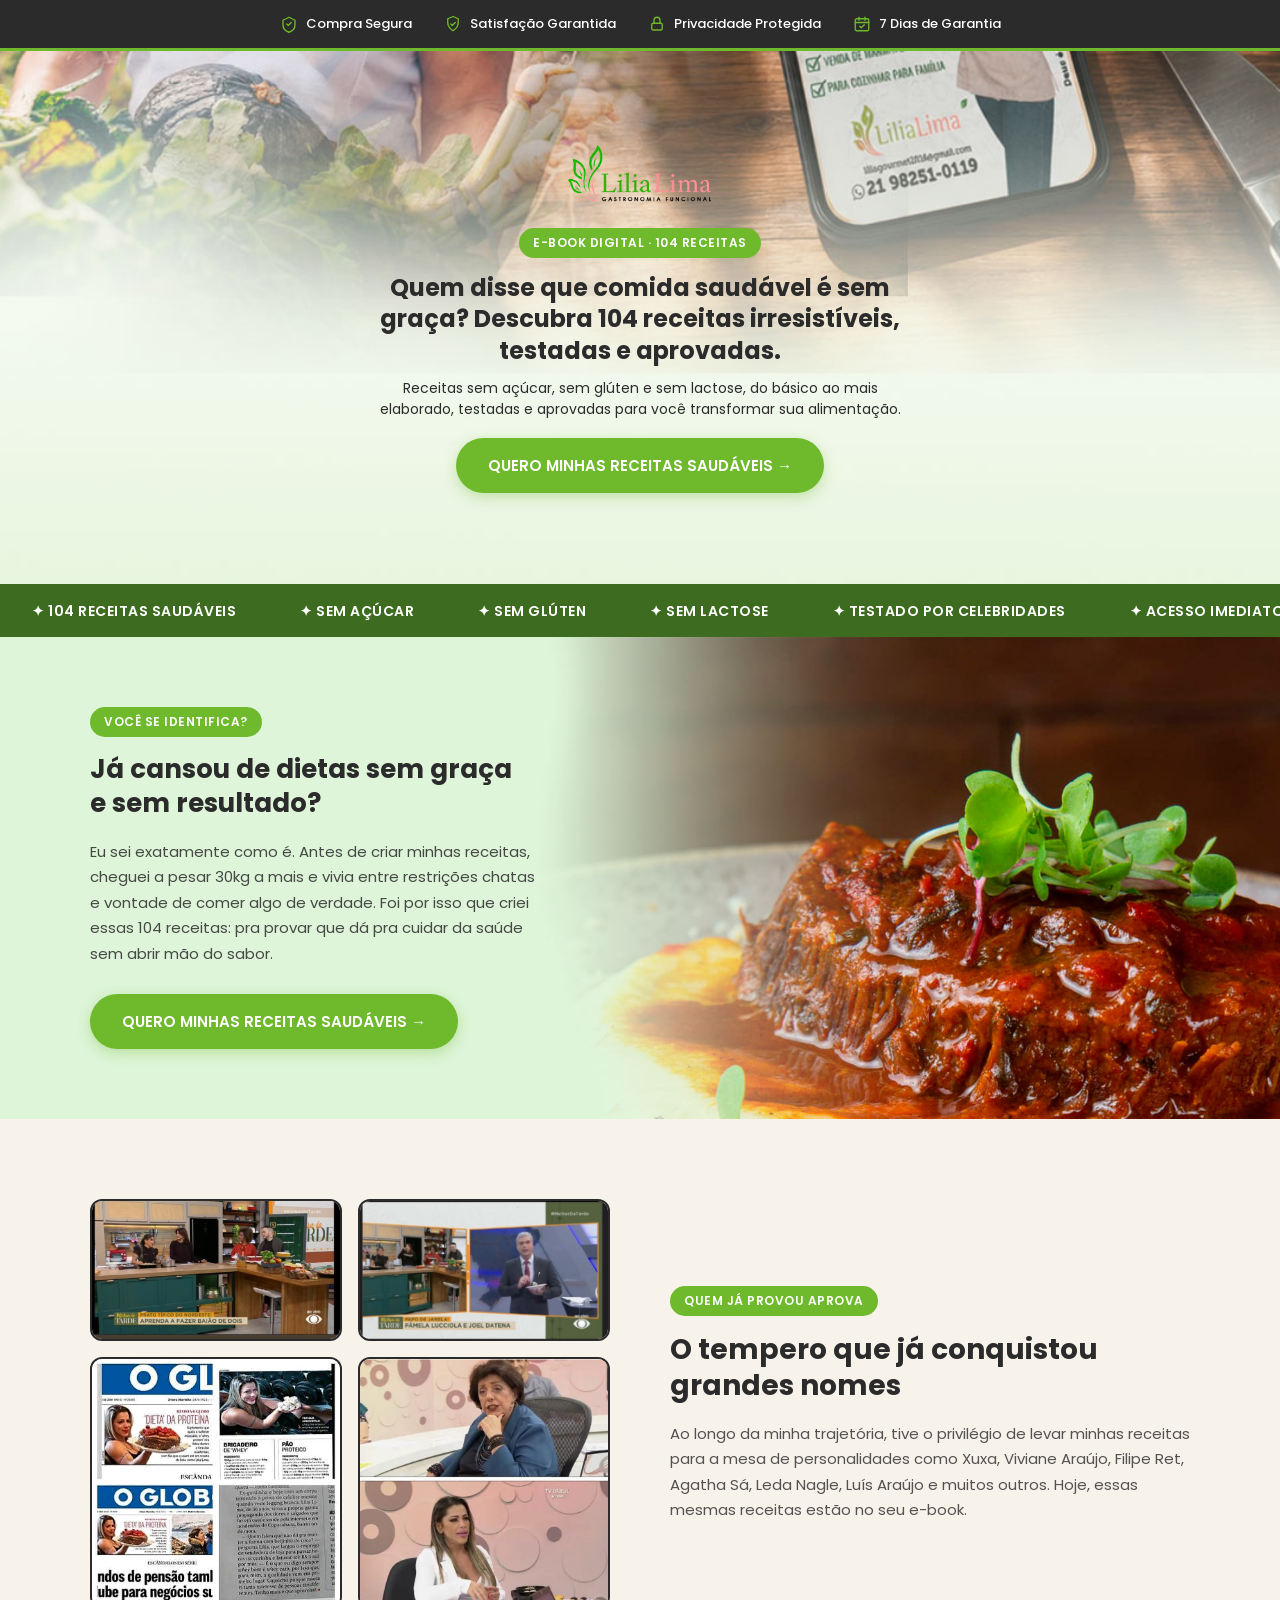
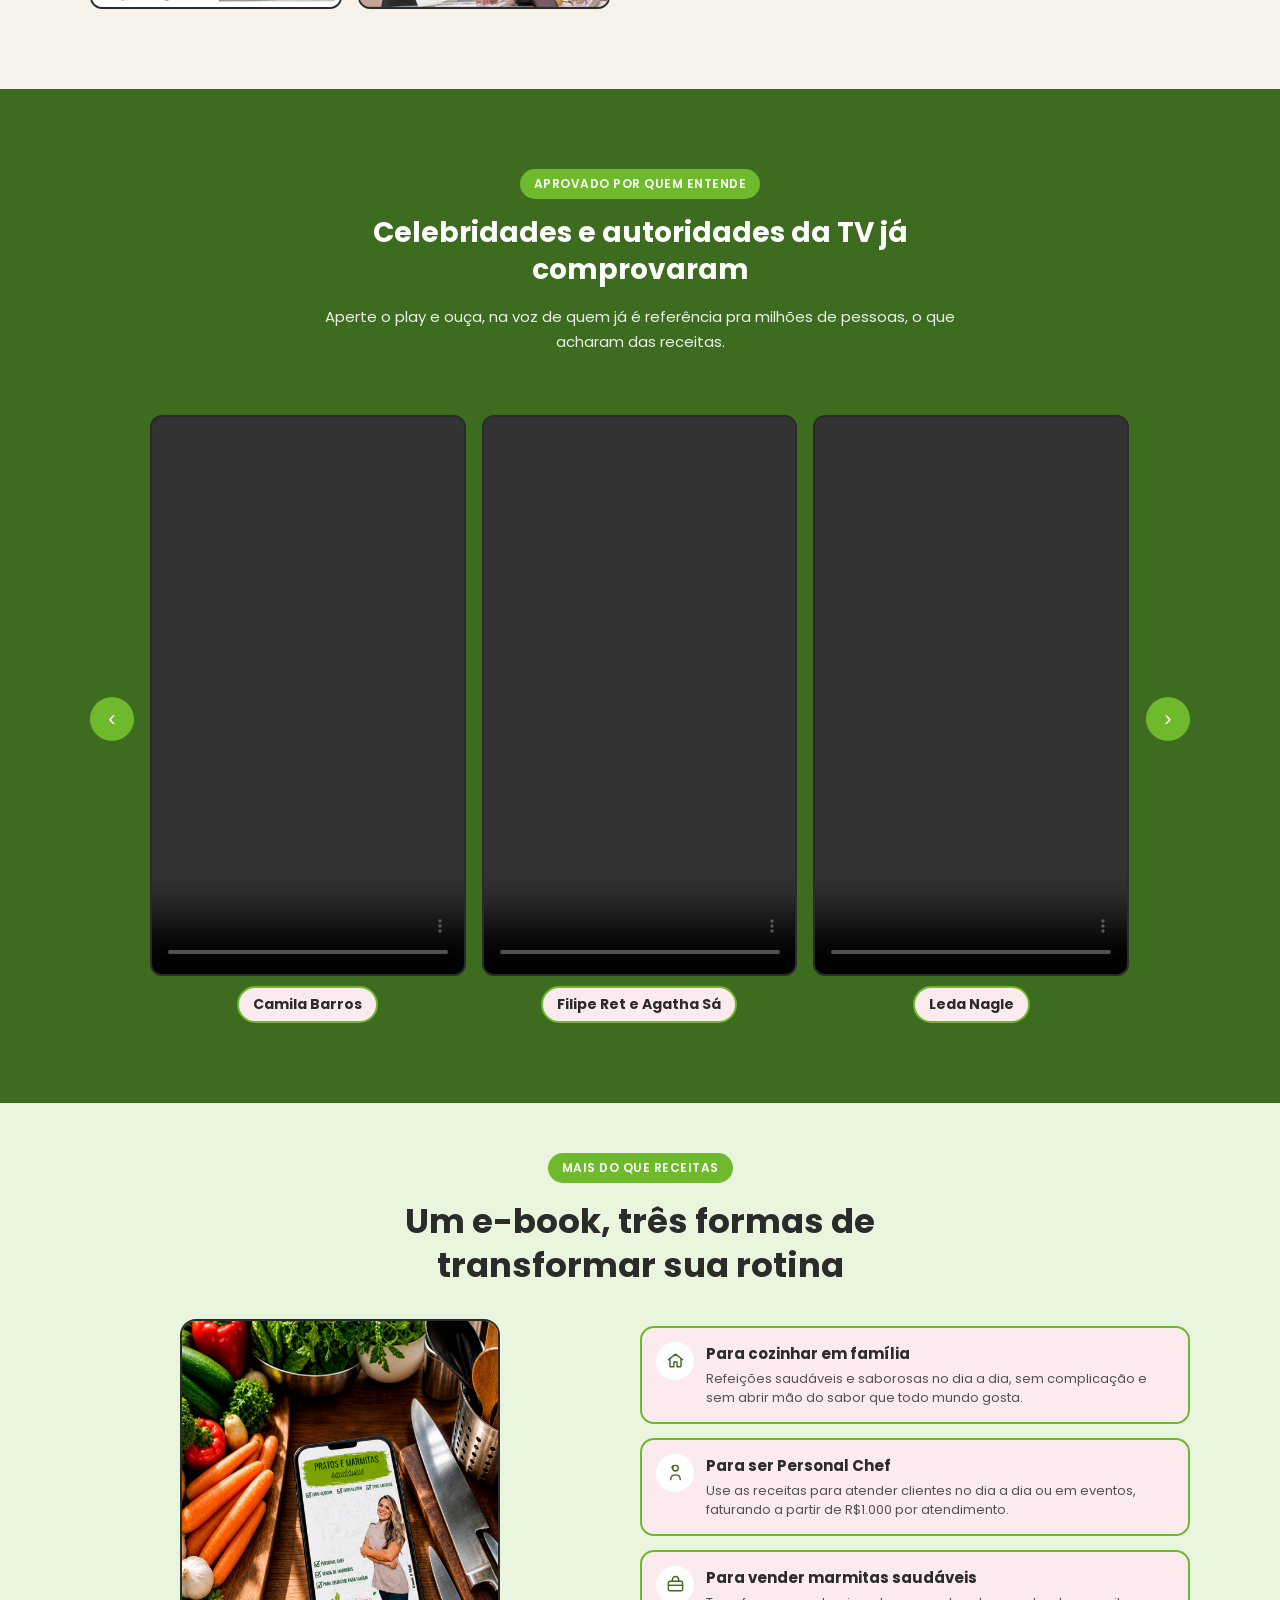
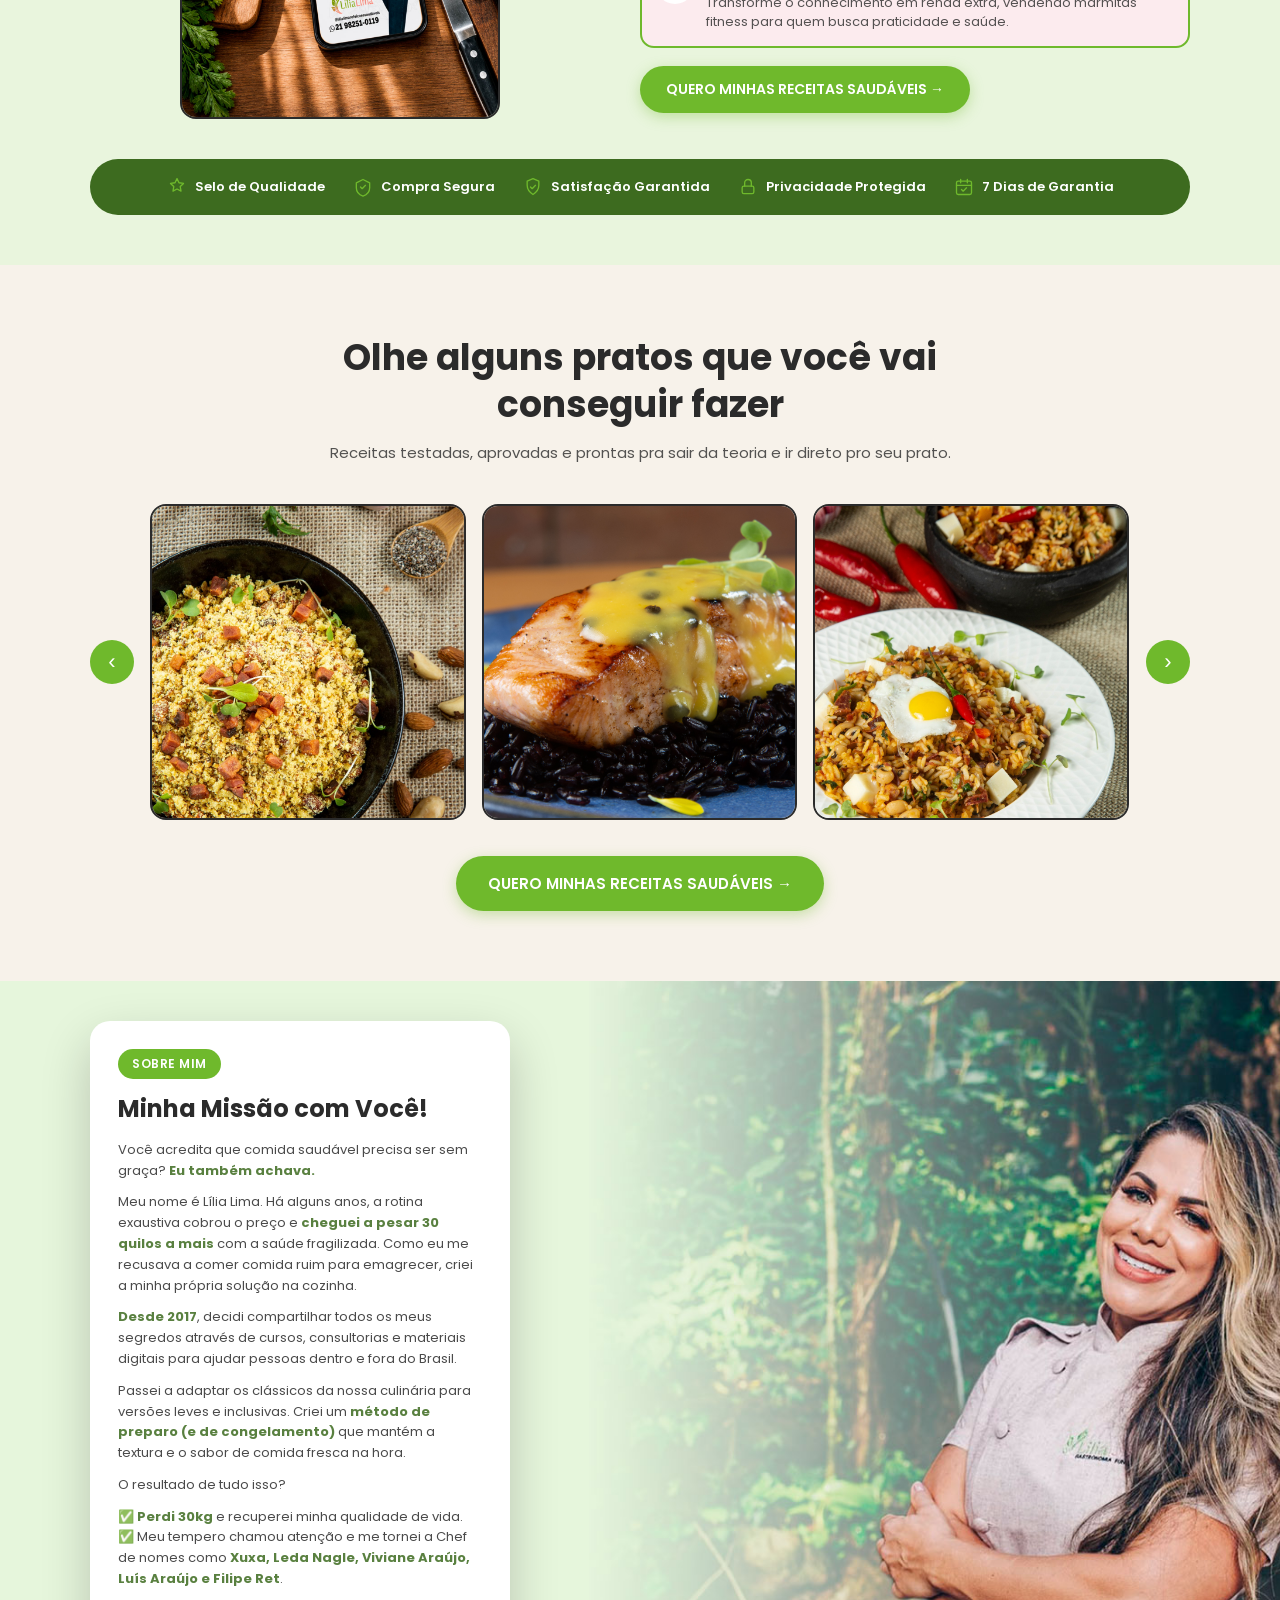
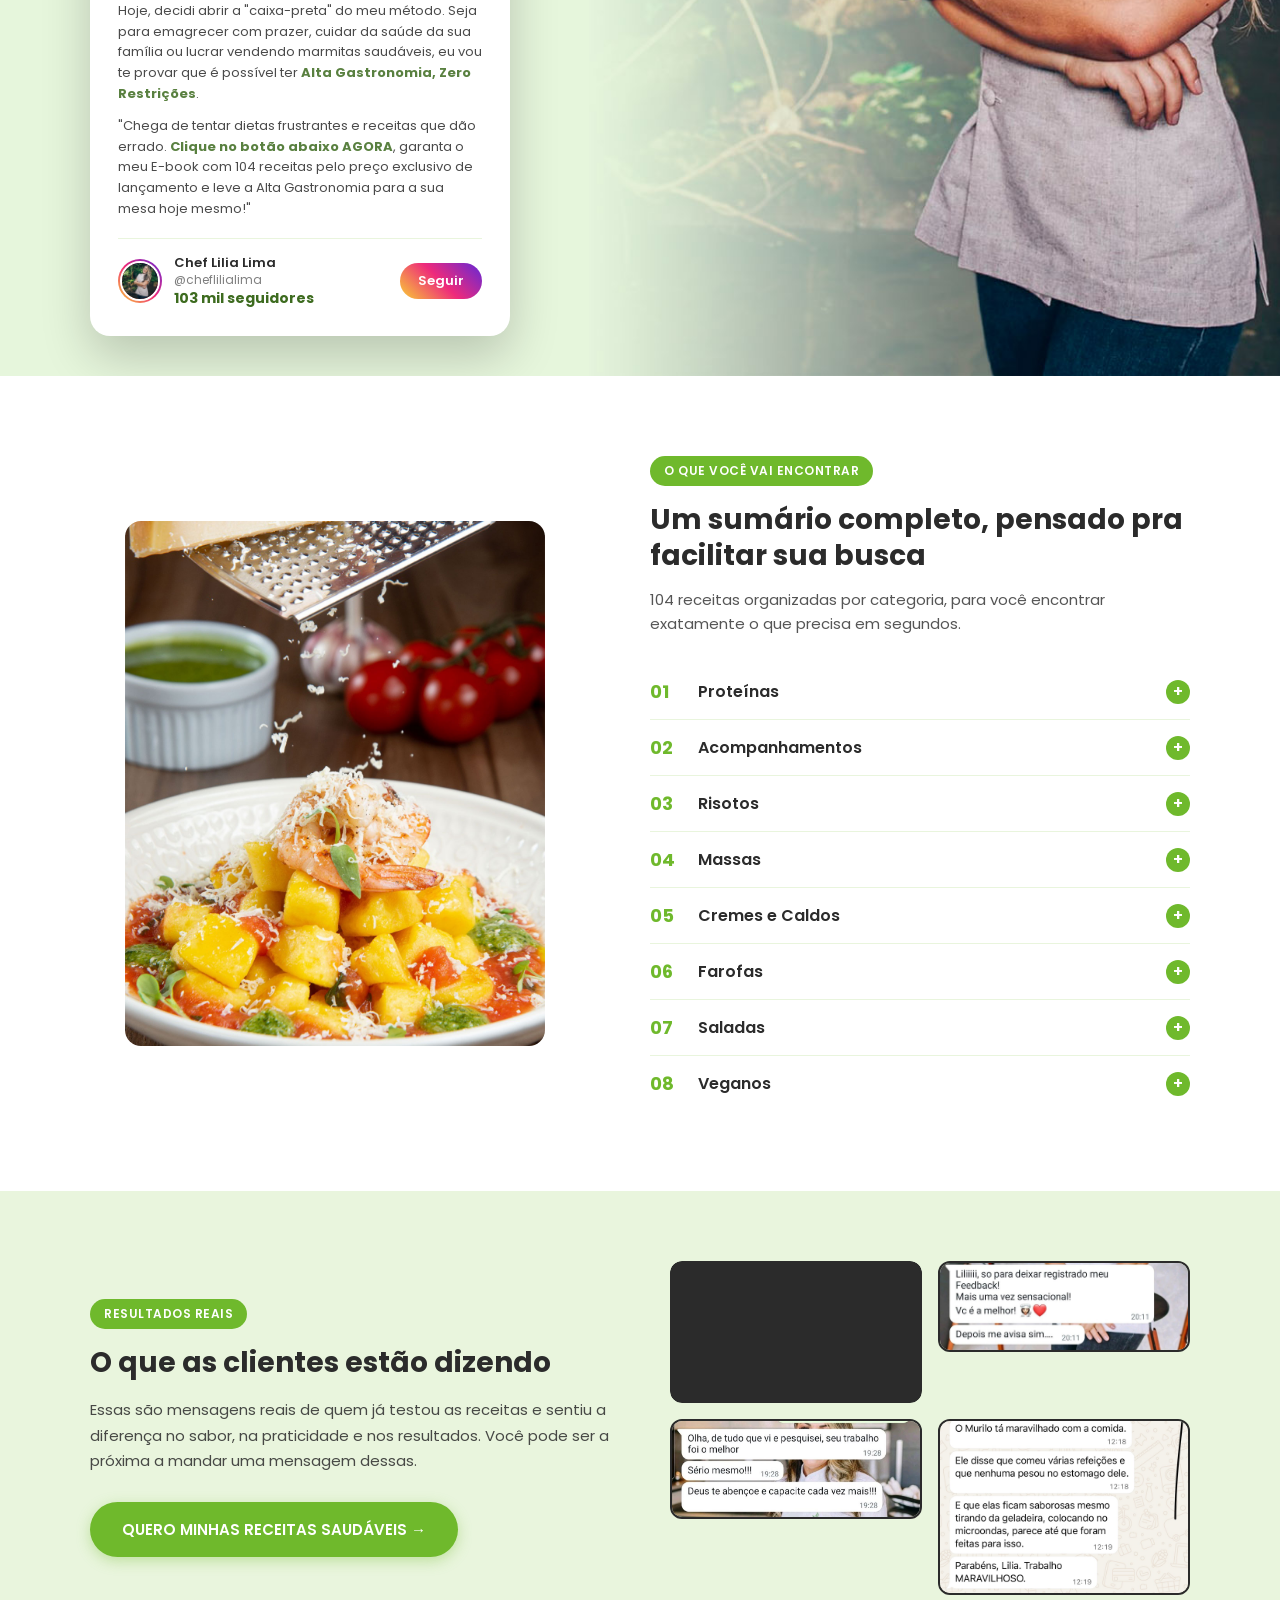
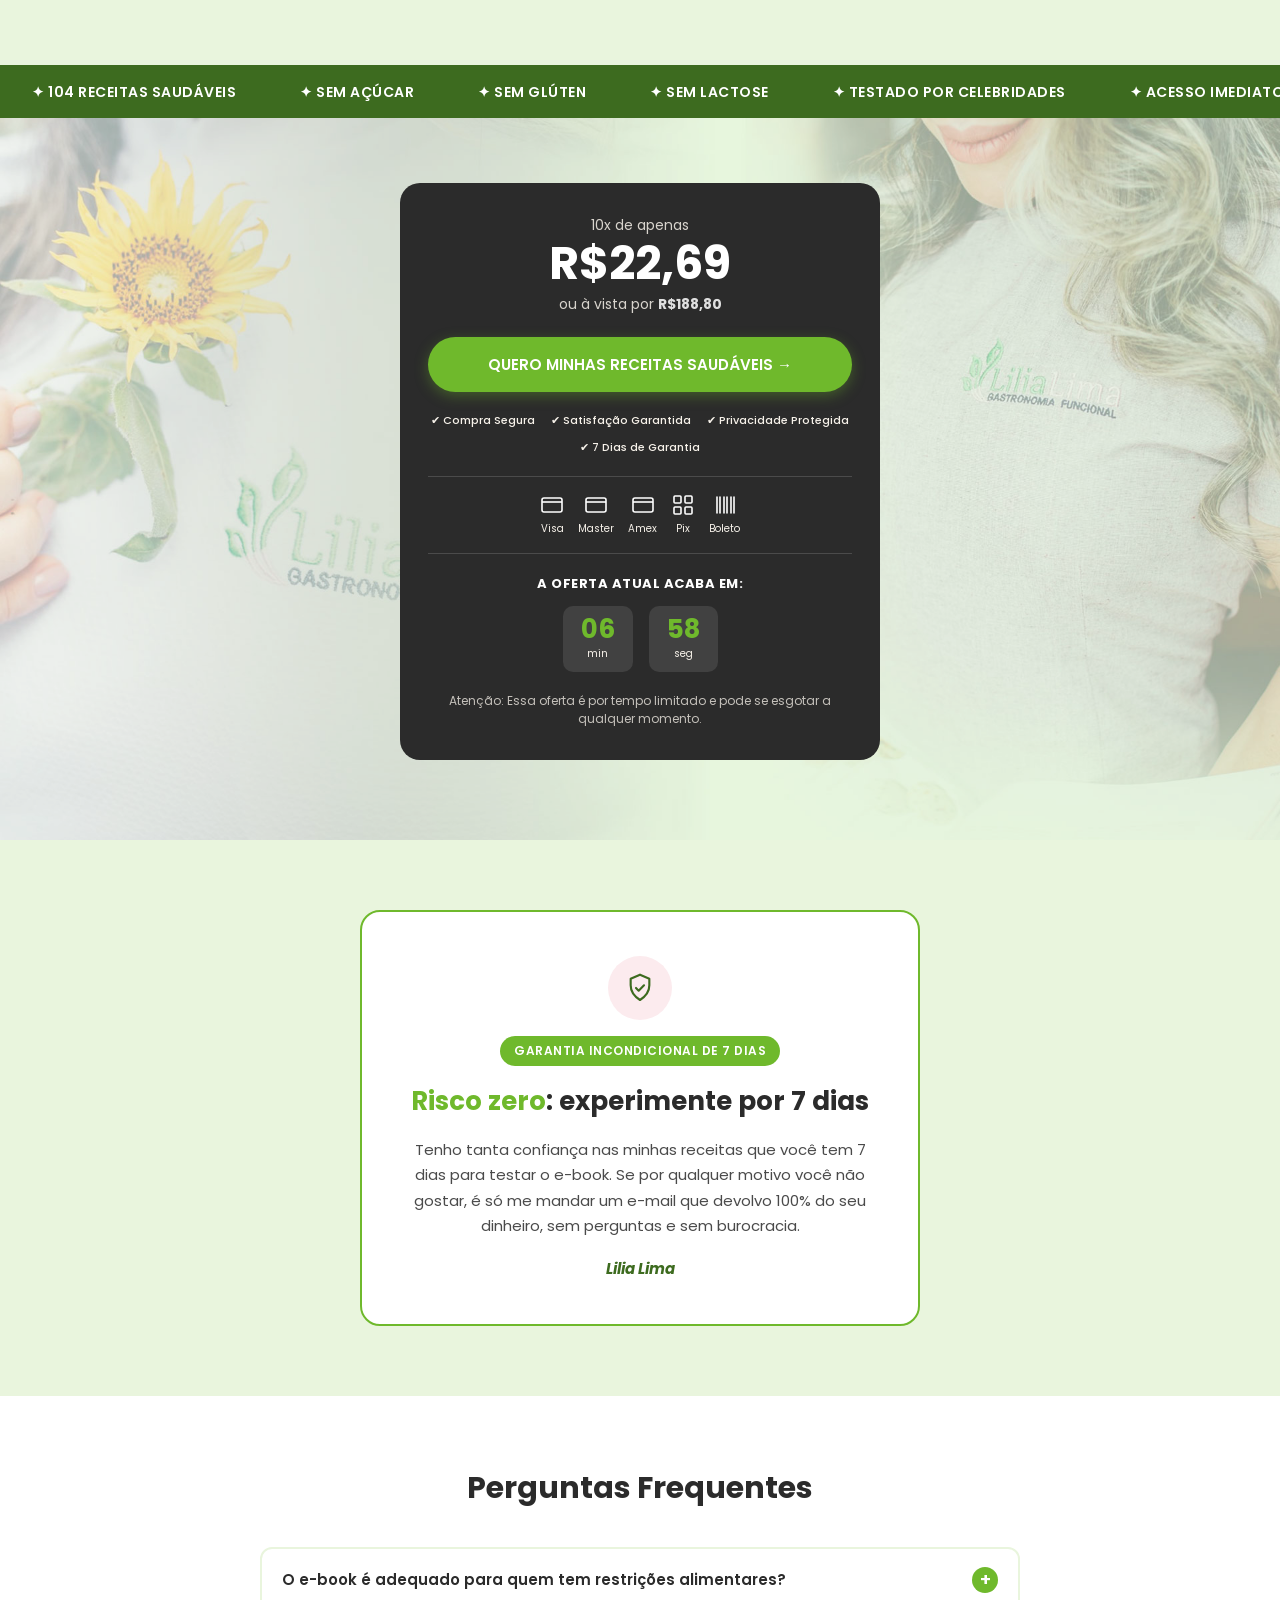
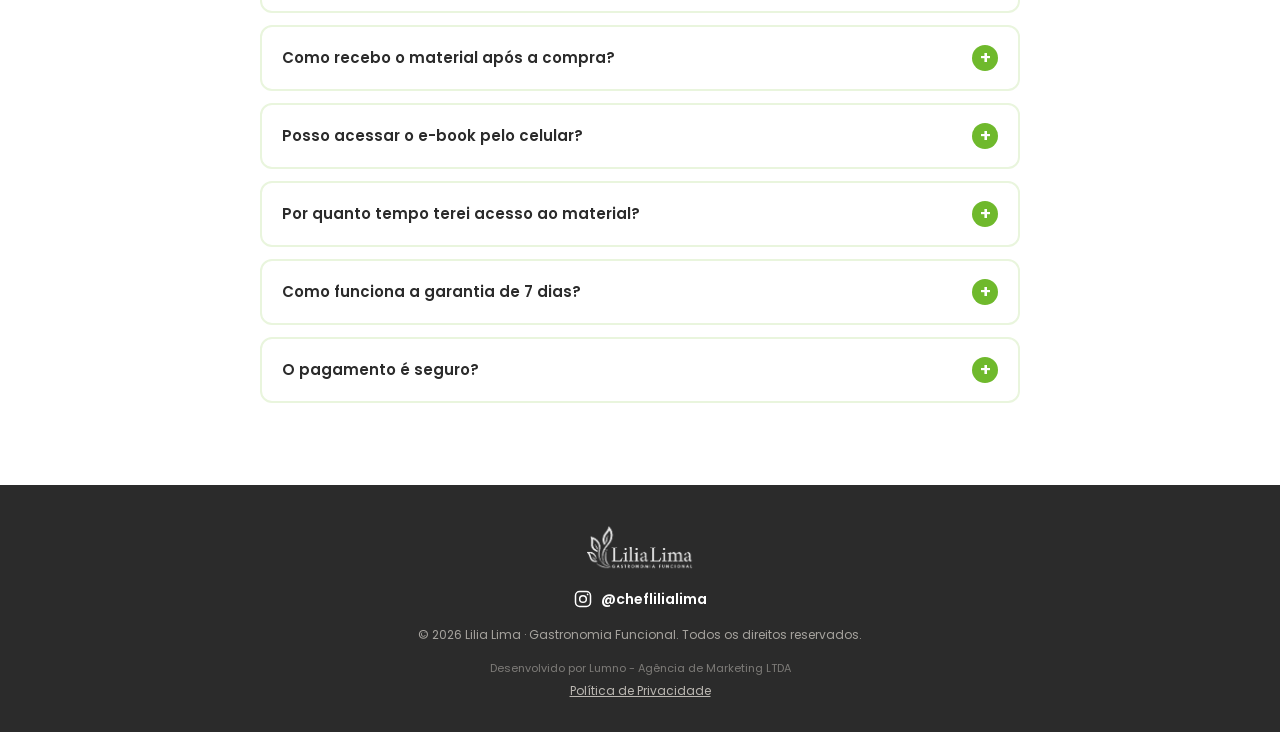
==== commit 8e48cb66: "Atualizações" ====
--- a/index.html
+++ b/index.html
@@ -139,23 +139,31 @@
       </p>
     </div>
 
-    <div class="vip-videos-row">
-      <div class="vip-video-col">
-        <video src="img/whatsapp/Camila Barros.mp4" controls playsinline></video>
-        <span class="vip-video-name">Camila Barros</span>
-      </div>
-      <div class="vip-video-col">
-        <video src="img/whatsapp/Filipe ret e Agatha Sá.mp4" controls playsinline></video>
-        <span class="vip-video-name">Filipe Ret e Agatha Sá</span>
-      </div>
-      <div class="vip-video-col">
-        <video src="img/whatsapp/Leda Nagle.mp4" controls playsinline></video>
-        <span class="vip-video-name">Leda Nagle</span>
-      </div>
-      <div class="vip-video-col">
-        <video src="img/whatsapp/Viviane Araujo.mp4" controls playsinline></video>
-        <span class="vip-video-name">Viviane Araújo</span>
-      </div>
+    <div class="vip-videos-carousel">
+      <button class="carousel-arrow vip-video-prev" onclick="moveVipVideoCarousel(-1)" aria-label="Anterior">‹</button>
+
+      <div class="vip-videos-viewport">
+        <div class="vip-videos-track" id="vip-video-track">
+          <div class="vip-video-slide">
+            <video src="img/whatsapp/Camila Barros.mp4" controls playsinline></video>
+            <span class="vip-video-name">Camila Barros</span>
+          </div>
+          <div class="vip-video-slide">
+            <video src="img/whatsapp/Filipe ret e Agatha Sá.mp4" controls playsinline></video>
+            <span class="vip-video-name">Filipe Ret e Agatha Sá</span>
+          </div>
+          <div class="vip-video-slide">
+            <video src="img/whatsapp/Leda Nagle.mp4" controls playsinline></video>
+            <span class="vip-video-name">Leda Nagle</span>
+          </div>
+          <div class="vip-video-slide">
+            <video src="img/whatsapp/Viviane Araujo.mp4" controls playsinline></video>
+            <span class="vip-video-name">Viviane Araújo</span>
+          </div>
+        </div>
+      </div>
+
+      <button class="carousel-arrow vip-video-next" onclick="moveVipVideoCarousel(1)" aria-label="Próximo">›</button>
     </div>
   </section>
 
--- a/style.css
+++ b/style.css
@@ -514,25 +514,34 @@
   padding: 80px 24px;
 }
 
-.vip-videos-row {
+.vip-videos-carousel {
   max-width: 1100px;
   margin: 60px auto 0;
-  display: grid;
-  grid-template-columns: repeat(auto-fit, minmax(160px, 1fr));
-  gap: 24px;
-  justify-items: center;
-}
-
-.vip-video-col {
+  display: flex;
+  align-items: center;
+  gap: 16px;
+}
+
+.vip-videos-viewport {
+  flex: 1;
+  overflow: hidden;
+}
+
+.vip-videos-track {
+  display: flex;
+  transition: transform 0.5s ease;
+}
+
+.vip-video-slide {
+  flex: 0 0 calc(33.333% - 11px);
+  margin-right: 16px;
   display: flex;
   flex-direction: column;
   align-items: center;
   gap: 10px;
-  width: 100%;
-  max-width: 200px;
-}
-
-.vip-video-col video {
+}
+
+.vip-video-slide video {
   width: 100%;
   aspect-ratio: 9 / 16;
   object-fit: cover;
@@ -558,14 +567,11 @@
   .vip-videos {
     padding: 45px 20px;
   }
-  .vip-videos-row {
-    grid-template-columns: 1fr;
-    max-width: 320px;
-    margin: 0 auto;
-    gap: 28px;
-  }
-  .vip-video-col {
-    max-width: 280px;
+  .vip-videos-carousel {
+    gap: 10px;
+  }
+  .vip-video-slide {
+    flex: 0 0 calc(100% - 16px);
   }
 }
 /* ===== SEÇÃO: 3 USOS DO E-BOOK ===== */
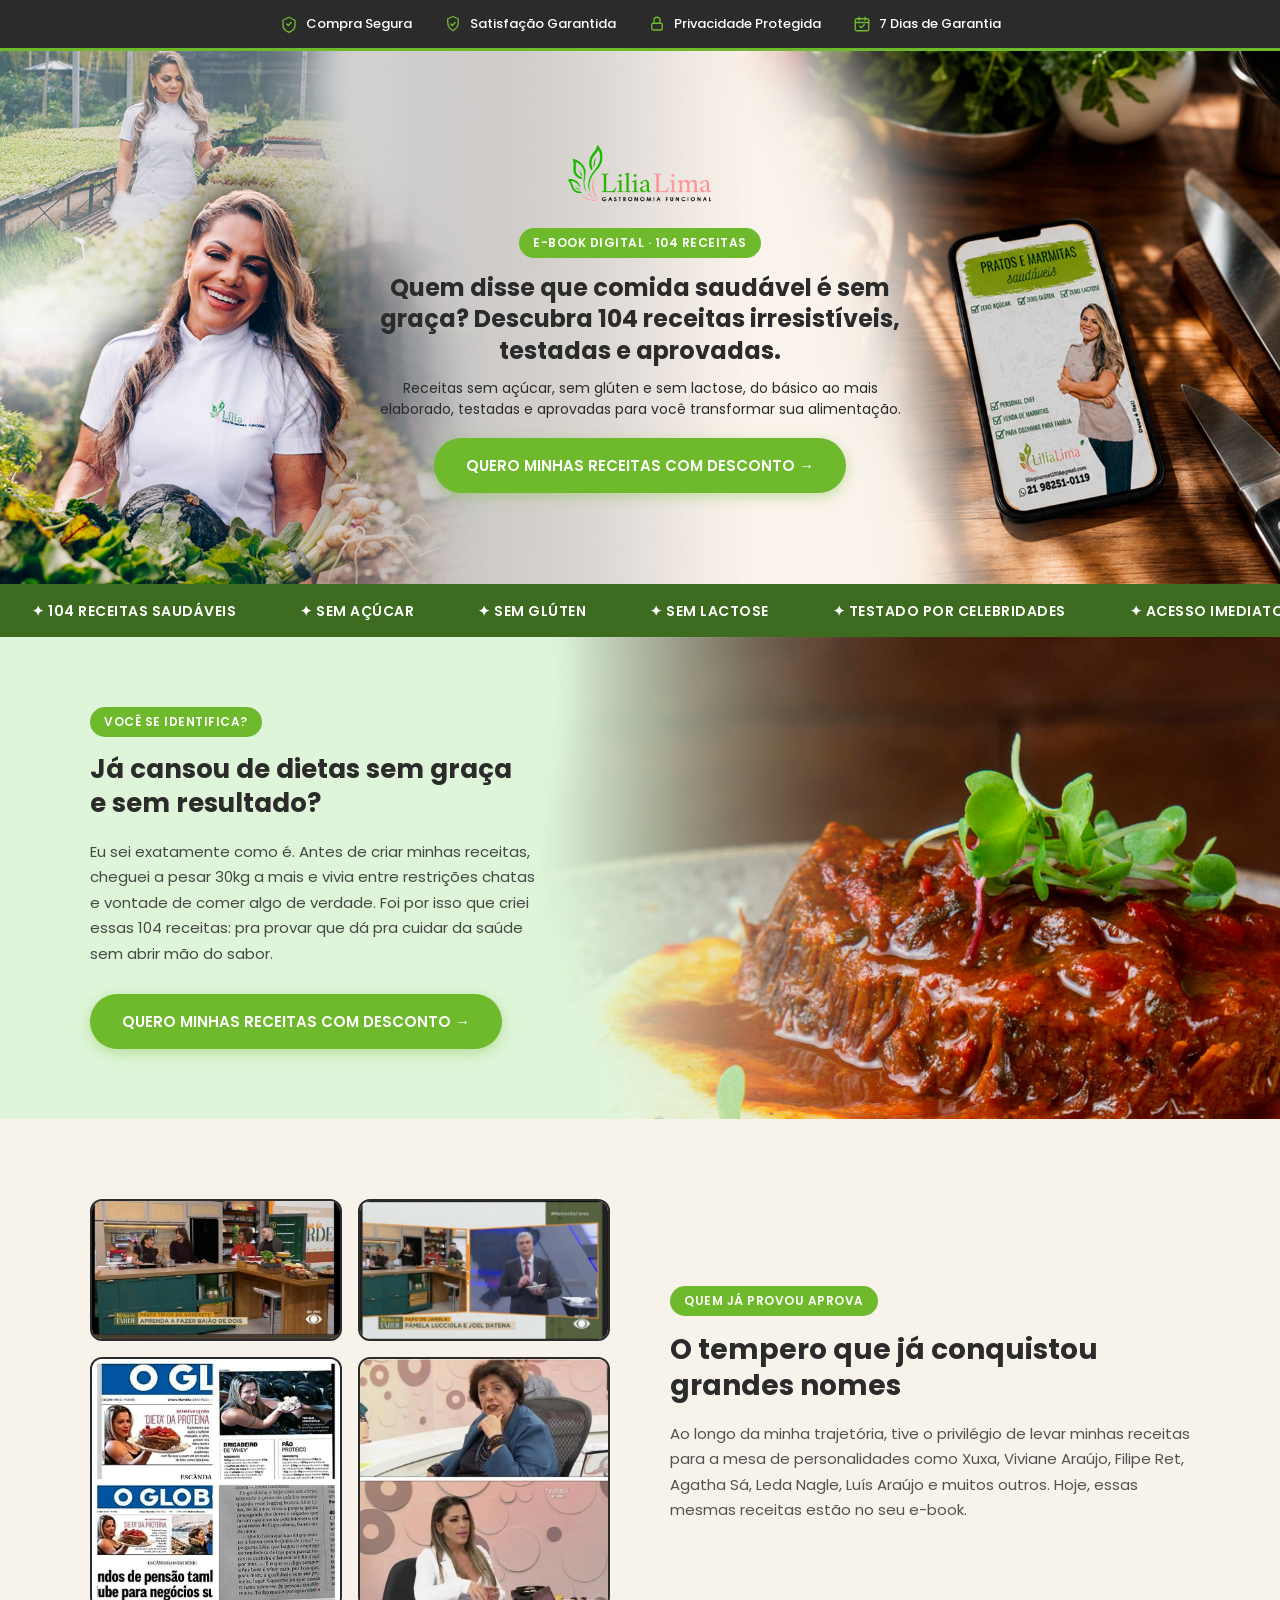
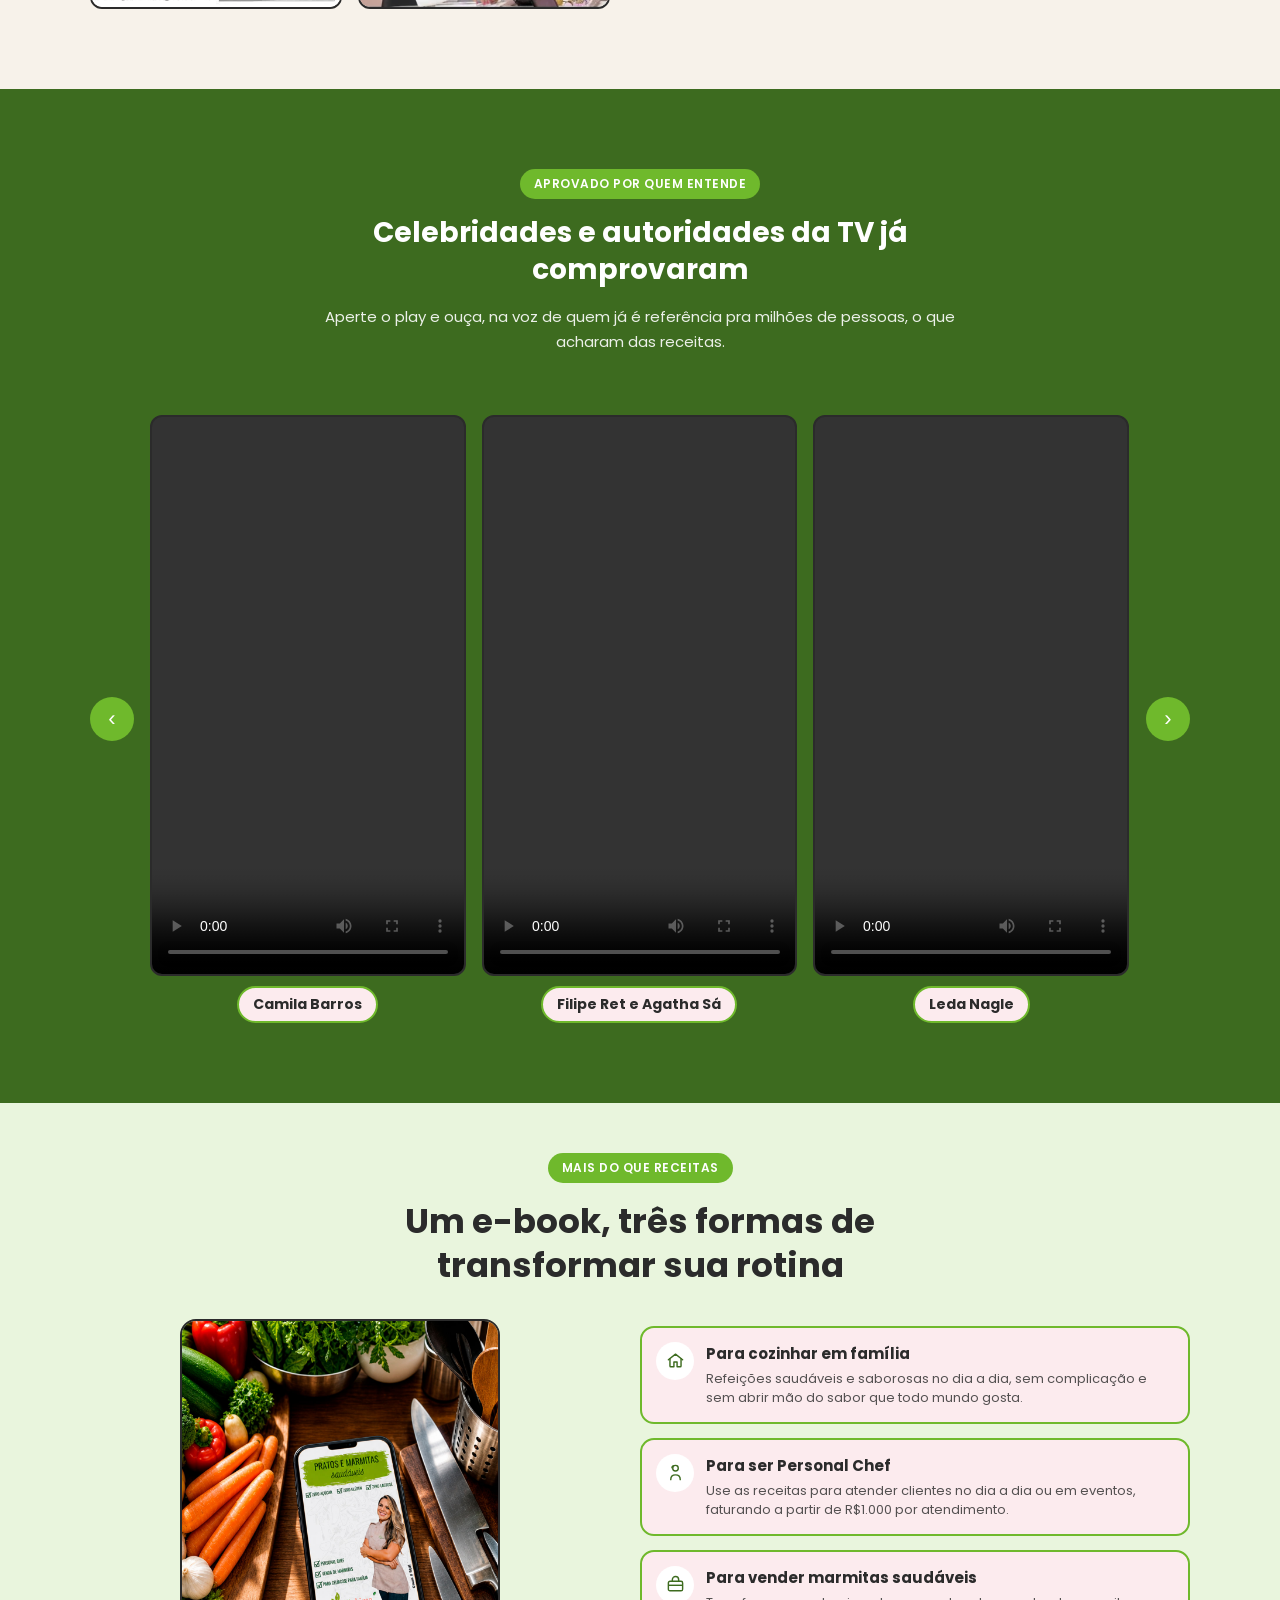
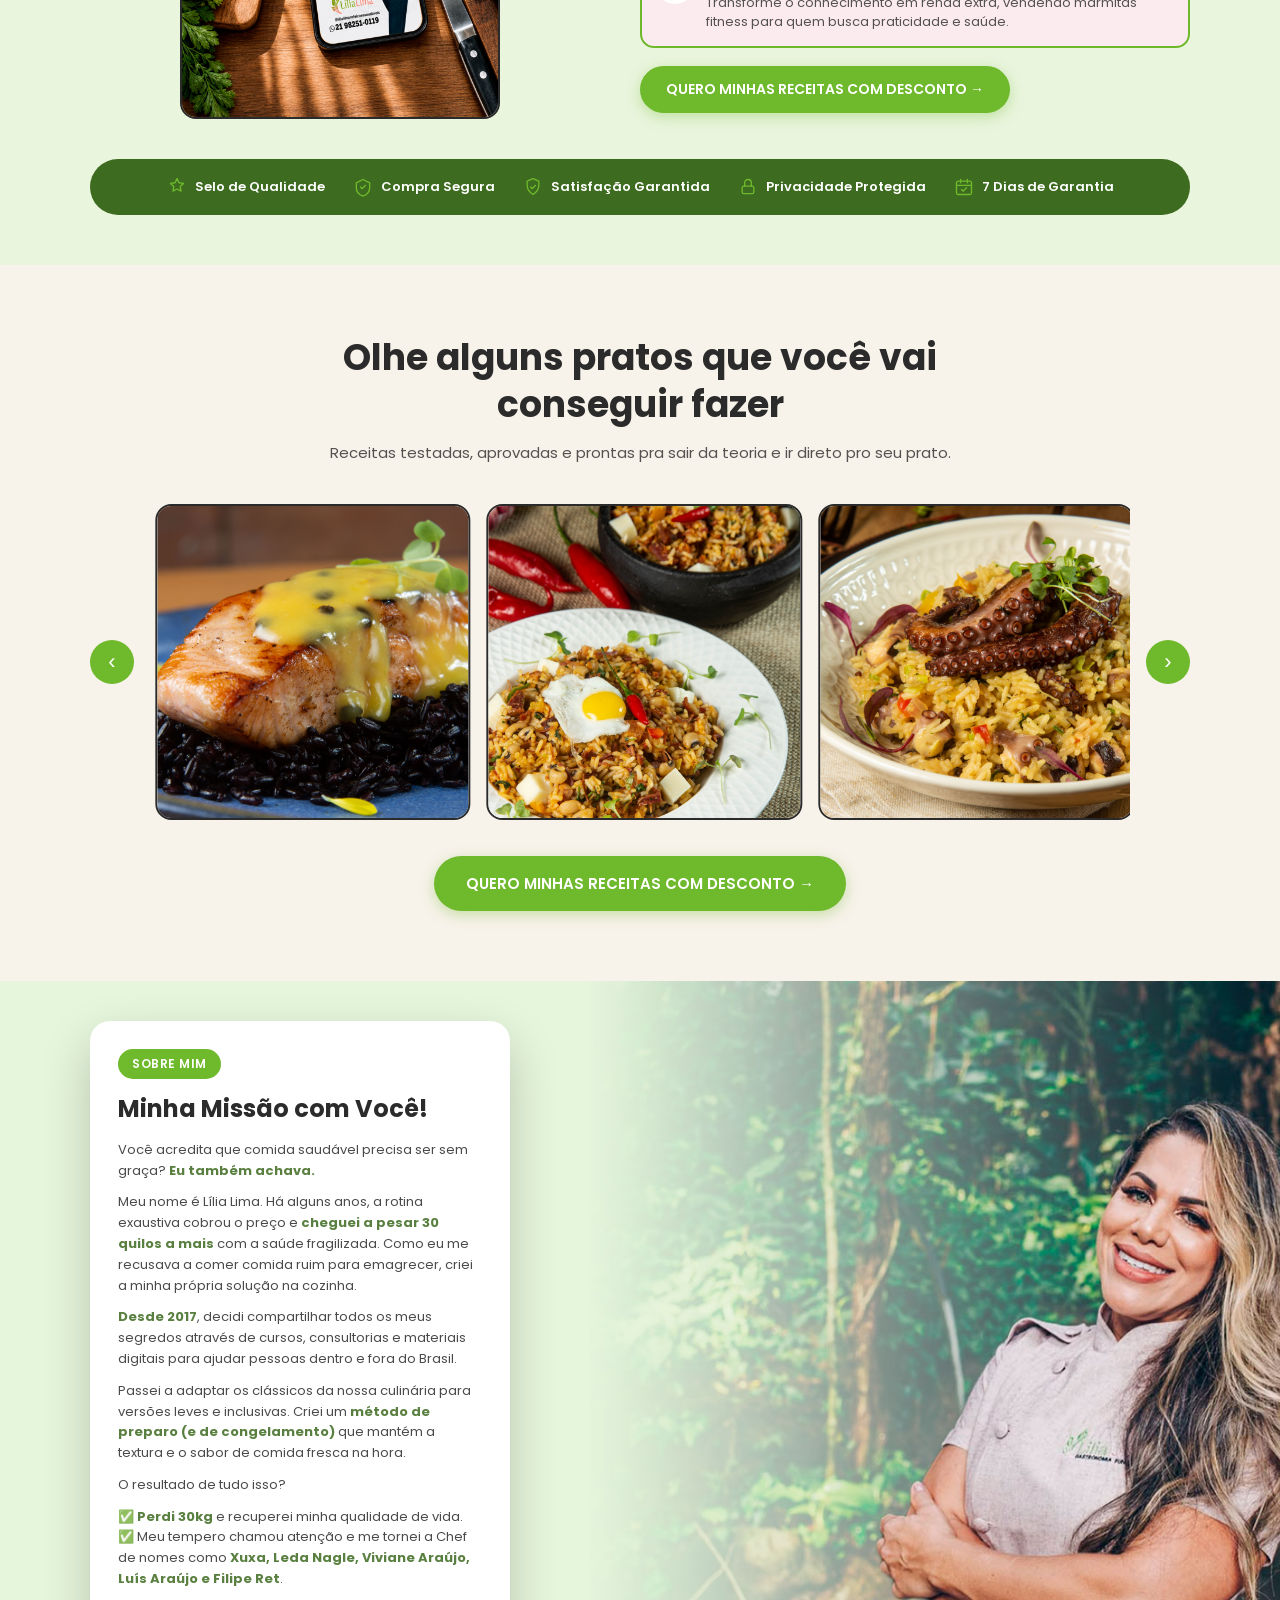
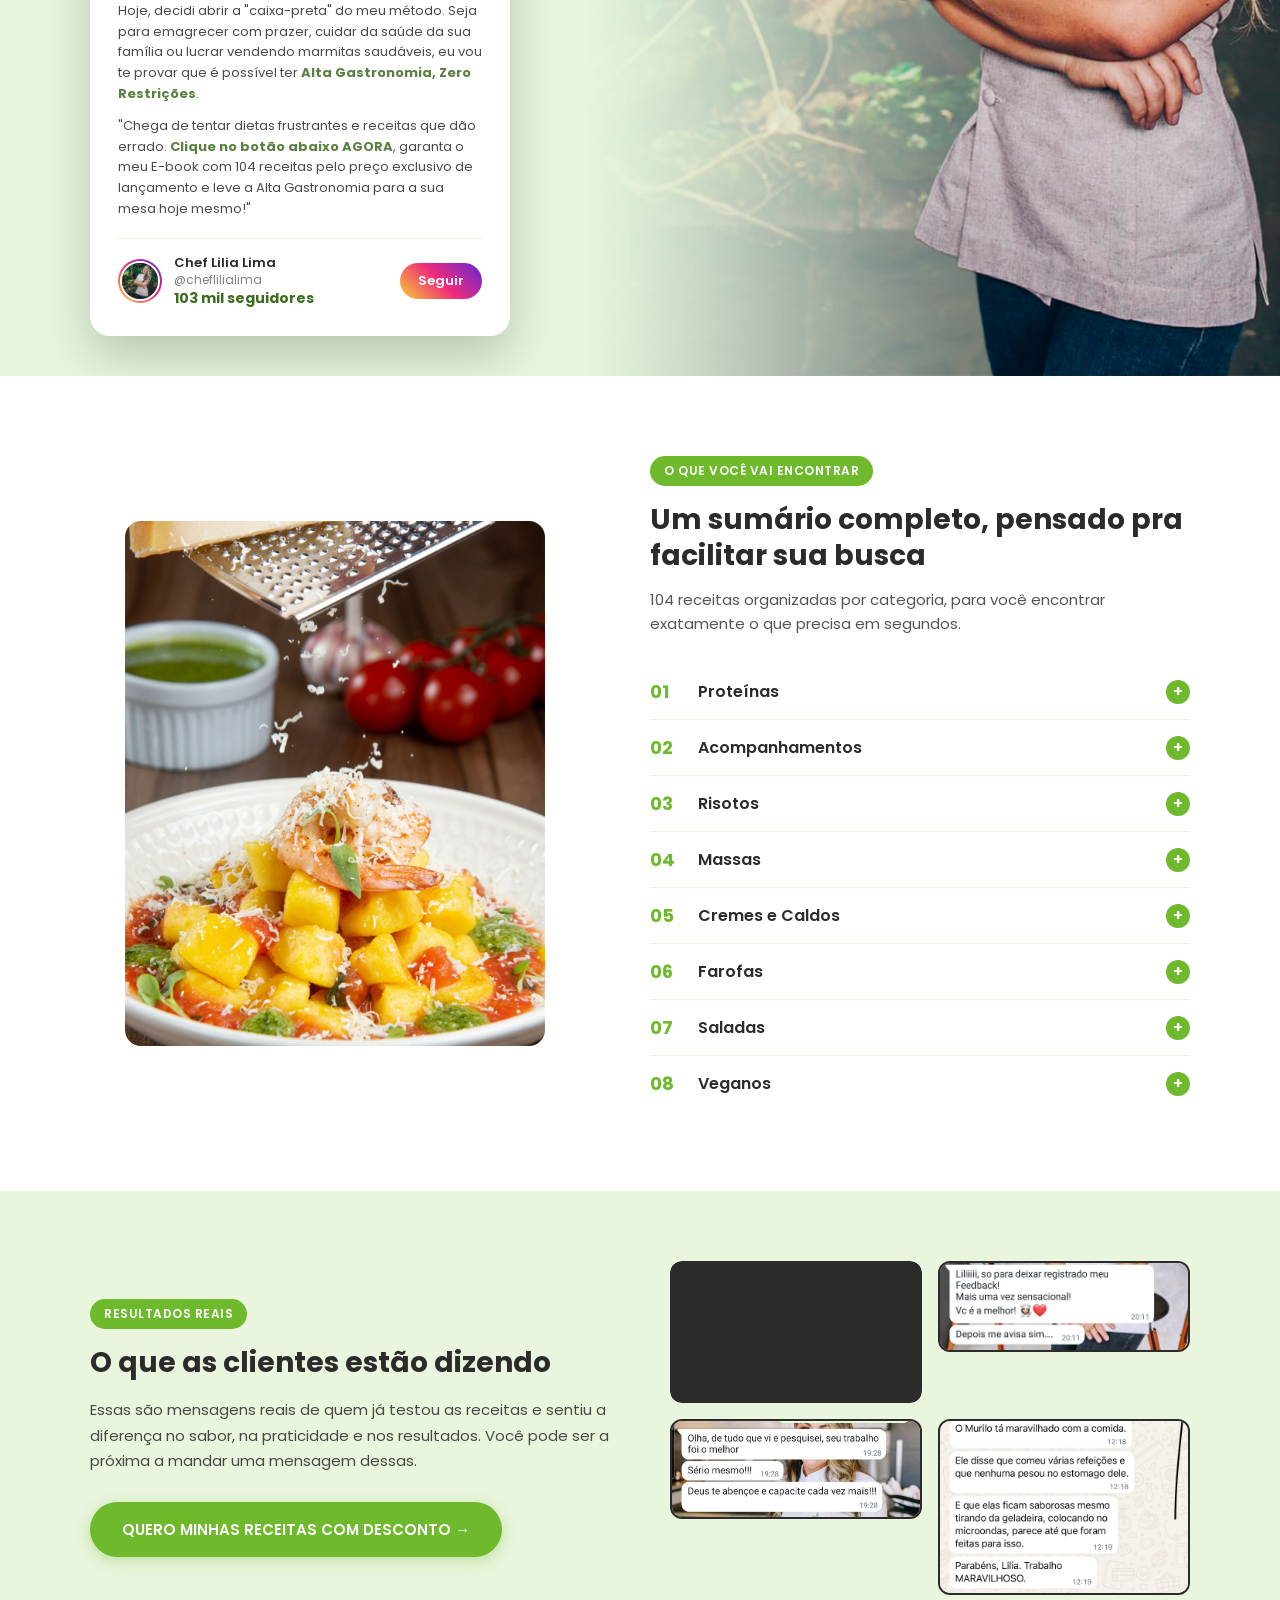
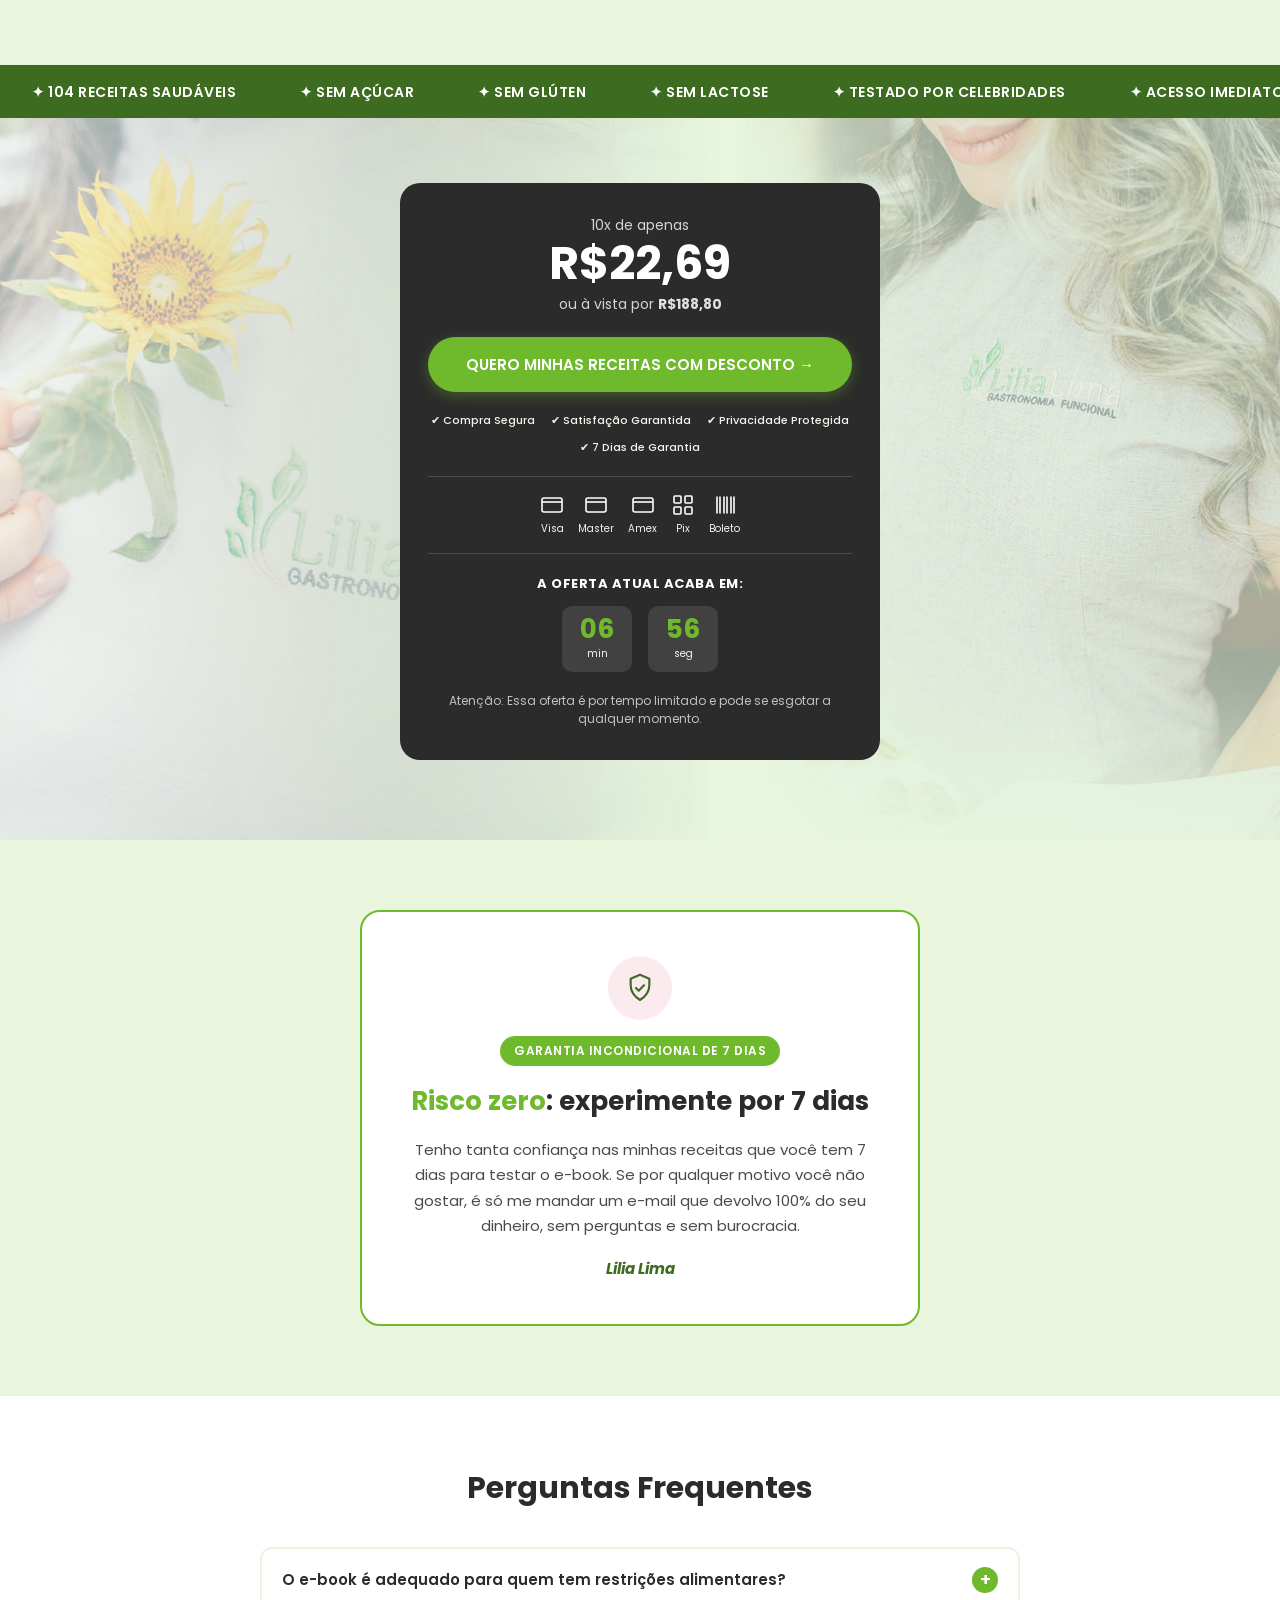
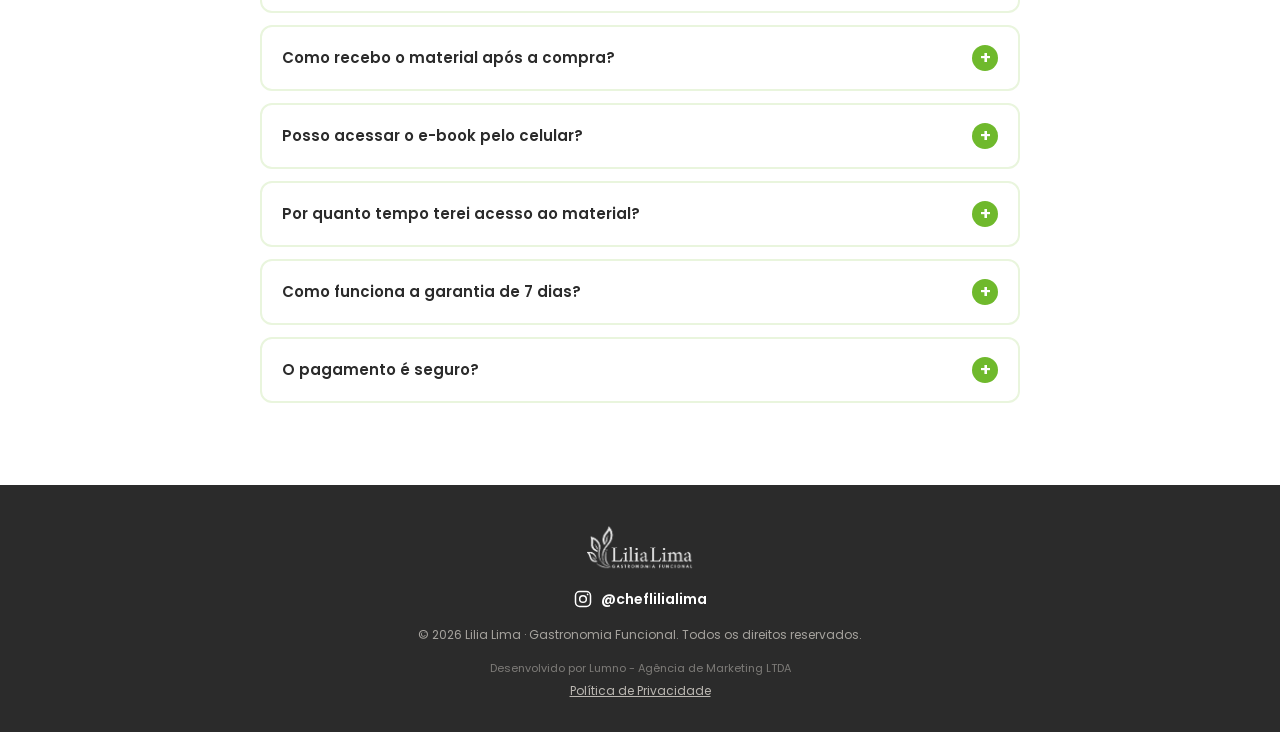
==== commit 0ccdcd0f: "Ajuste do CTA" ====
--- a/index.html
+++ b/index.html
@@ -59,7 +59,7 @@
       <p class="hero-subtitle">
         Receitas sem açúcar, sem glúten e sem lactose, do básico ao mais elaborado, testadas e aprovadas para você transformar sua alimentação.
       </p>
-      <a href="https://pay.hotmart.com/R104756784Q?bid=1784827321569" class="btn-cta">QUERO MINHAS RECEITAS SAUDÁVEIS →</a>
+      <a href="https://pay.hotmart.com/R104756784Q?bid=1784827321569" class="btn-cta">QUERO MINHAS RECEITAS COM DESCONTO →</a>
     </div>
   </section>
 
@@ -92,7 +92,7 @@
           e vivia entre restrições chatas<br> e vontade de comer algo de verdade. Foi por isso que 
           criei<br> essas 104 receitas: pra provar que dá pra cuidar da saúde<br> sem abrir mão do sabor.
         </p>
-        <a href="https://pay.hotmart.com/R104756784Q?bid=1784827321569" class="btn-cta">QUERO MINHAS RECEITAS SAUDÁVEIS →</a>
+        <a href="https://pay.hotmart.com/R104756784Q?bid=1784827321569" class="btn-cta">QUERO MINHAS RECEITAS COM DESCONTO →</a>
 
       </div>
     </div>
@@ -221,7 +221,7 @@
           </div>
         </div>
 
-        <a href="https://pay.hotmart.com/R104756784Q?bid=1784827321569" class="btn-cta usos-btn">QUERO MINHAS RECEITAS SAUDÁVEIS →</a>
+        <a href="https://pay.hotmart.com/R104756784Q?bid=1784827321569" class="btn-cta usos-btn">QUERO MINHAS RECEITAS COM DESCONTO →</a>
       </div>
     </div>
 
@@ -291,7 +291,7 @@
     </div>
 
     <div class="pratos-cta">
-      <a href="https://pay.hotmart.com/R104756784Q?bid=1784827321569" class="btn-cta">QUERO MINHAS RECEITAS SAUDÁVEIS →</a>
+      <a href="https://pay.hotmart.com/R104756784Q?bid=1784827321569" class="btn-cta">QUERO MINHAS RECEITAS COM DESCONTO →</a>
     </div>
   </section>
 
@@ -581,7 +581,7 @@
           no sabor, na praticidade e nos resultados. Você pode ser a próxima a mandar 
           uma mensagem dessas.
         </p>
-        <a href="#oferta" class="btn-cta">QUERO MINHAS RECEITAS SAUDÁVEIS →</a>
+        <a href="#oferta" class="btn-cta">QUERO MINHAS RECEITAS COM DESCONTO →</a>
       </div>
 
       <div class="whats-proof-grid">
@@ -629,7 +629,7 @@
       <p class="oferta-price-big">R$22,69</p>
       <p class="oferta-price-vista">ou à vista por <strong>R$188,80</strong></p>
 
-      <a href="https://pay.hotmart.com/R104756784Q?bid=1784827321569" class="btn-cta oferta-btn">QUERO MINHAS RECEITAS SAUDÁVEIS →</a>
+      <a href="https://pay.hotmart.com/R104756784Q?bid=1784827321569" class="btn-cta oferta-btn">QUERO MINHAS RECEITAS COM DESCONTO →</a>
 
       <div class="oferta-mini-badges">
         <span>✔ Compra Segura</span>
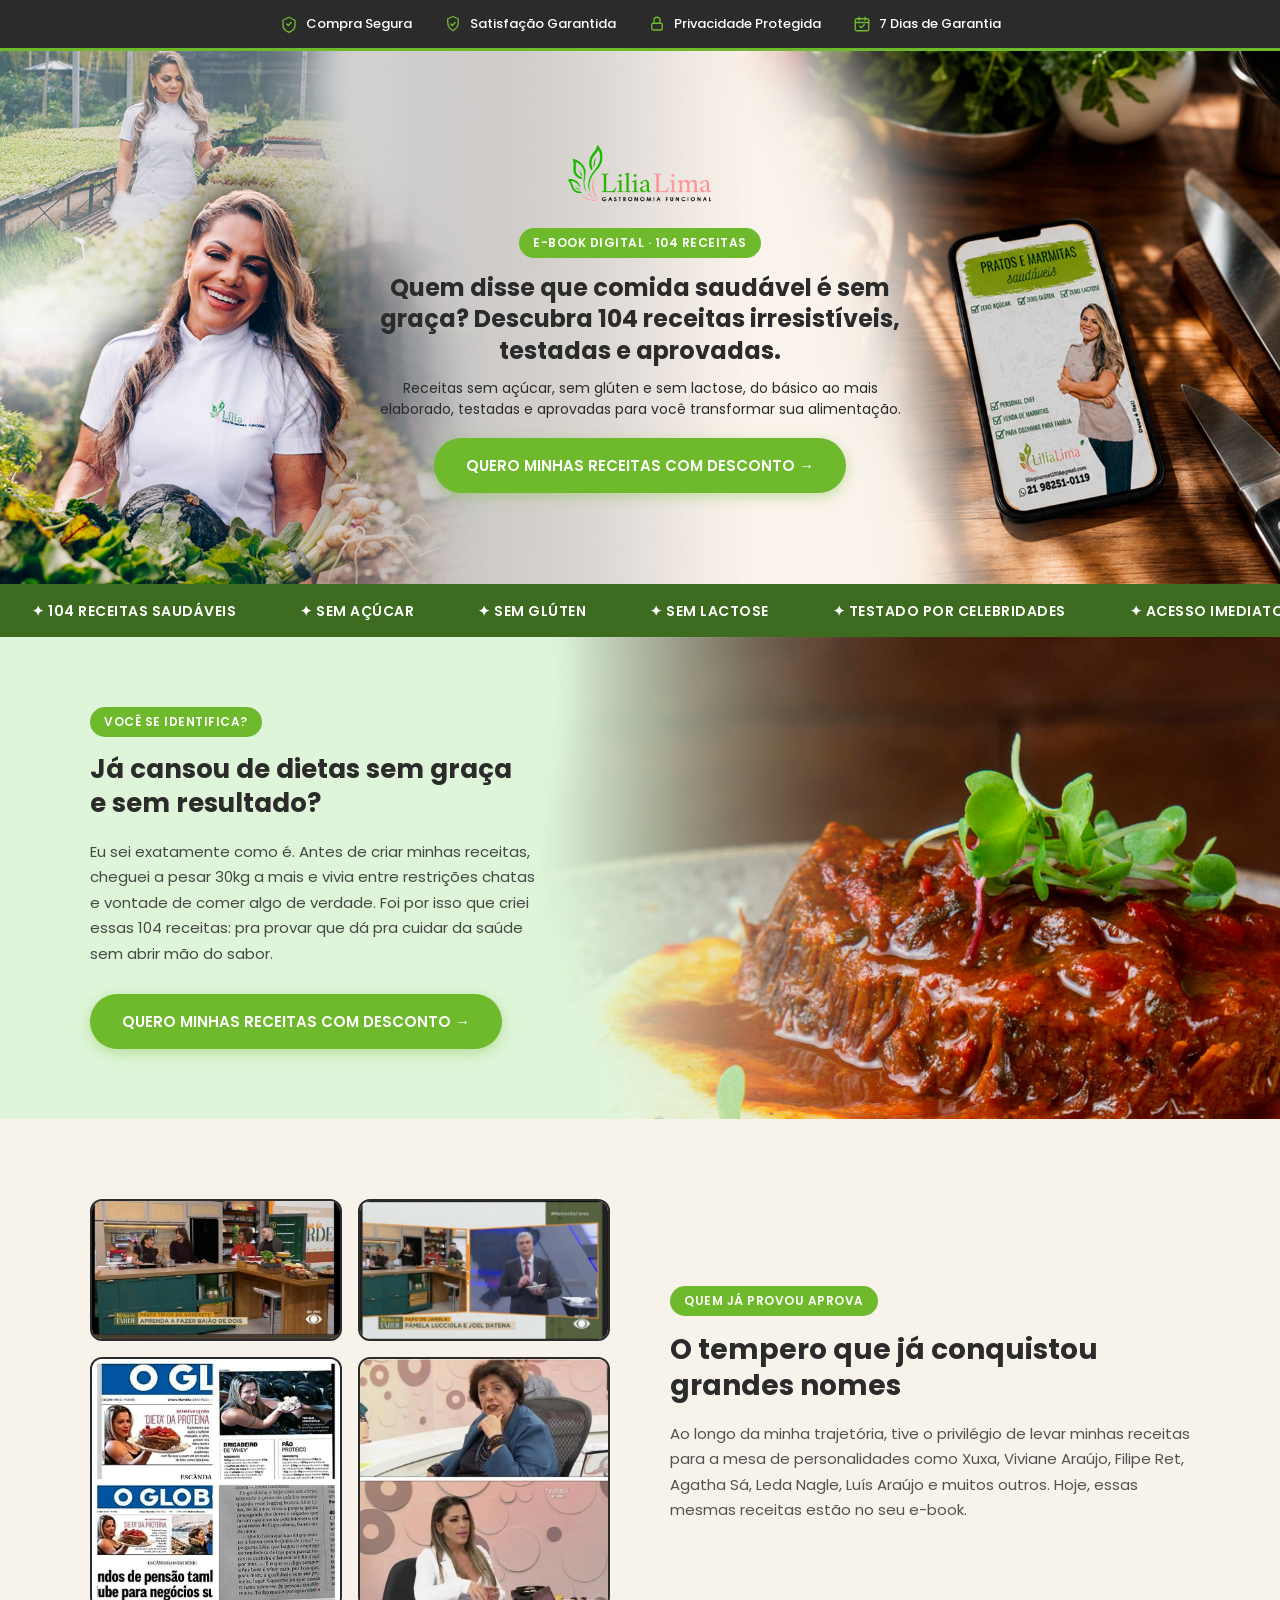
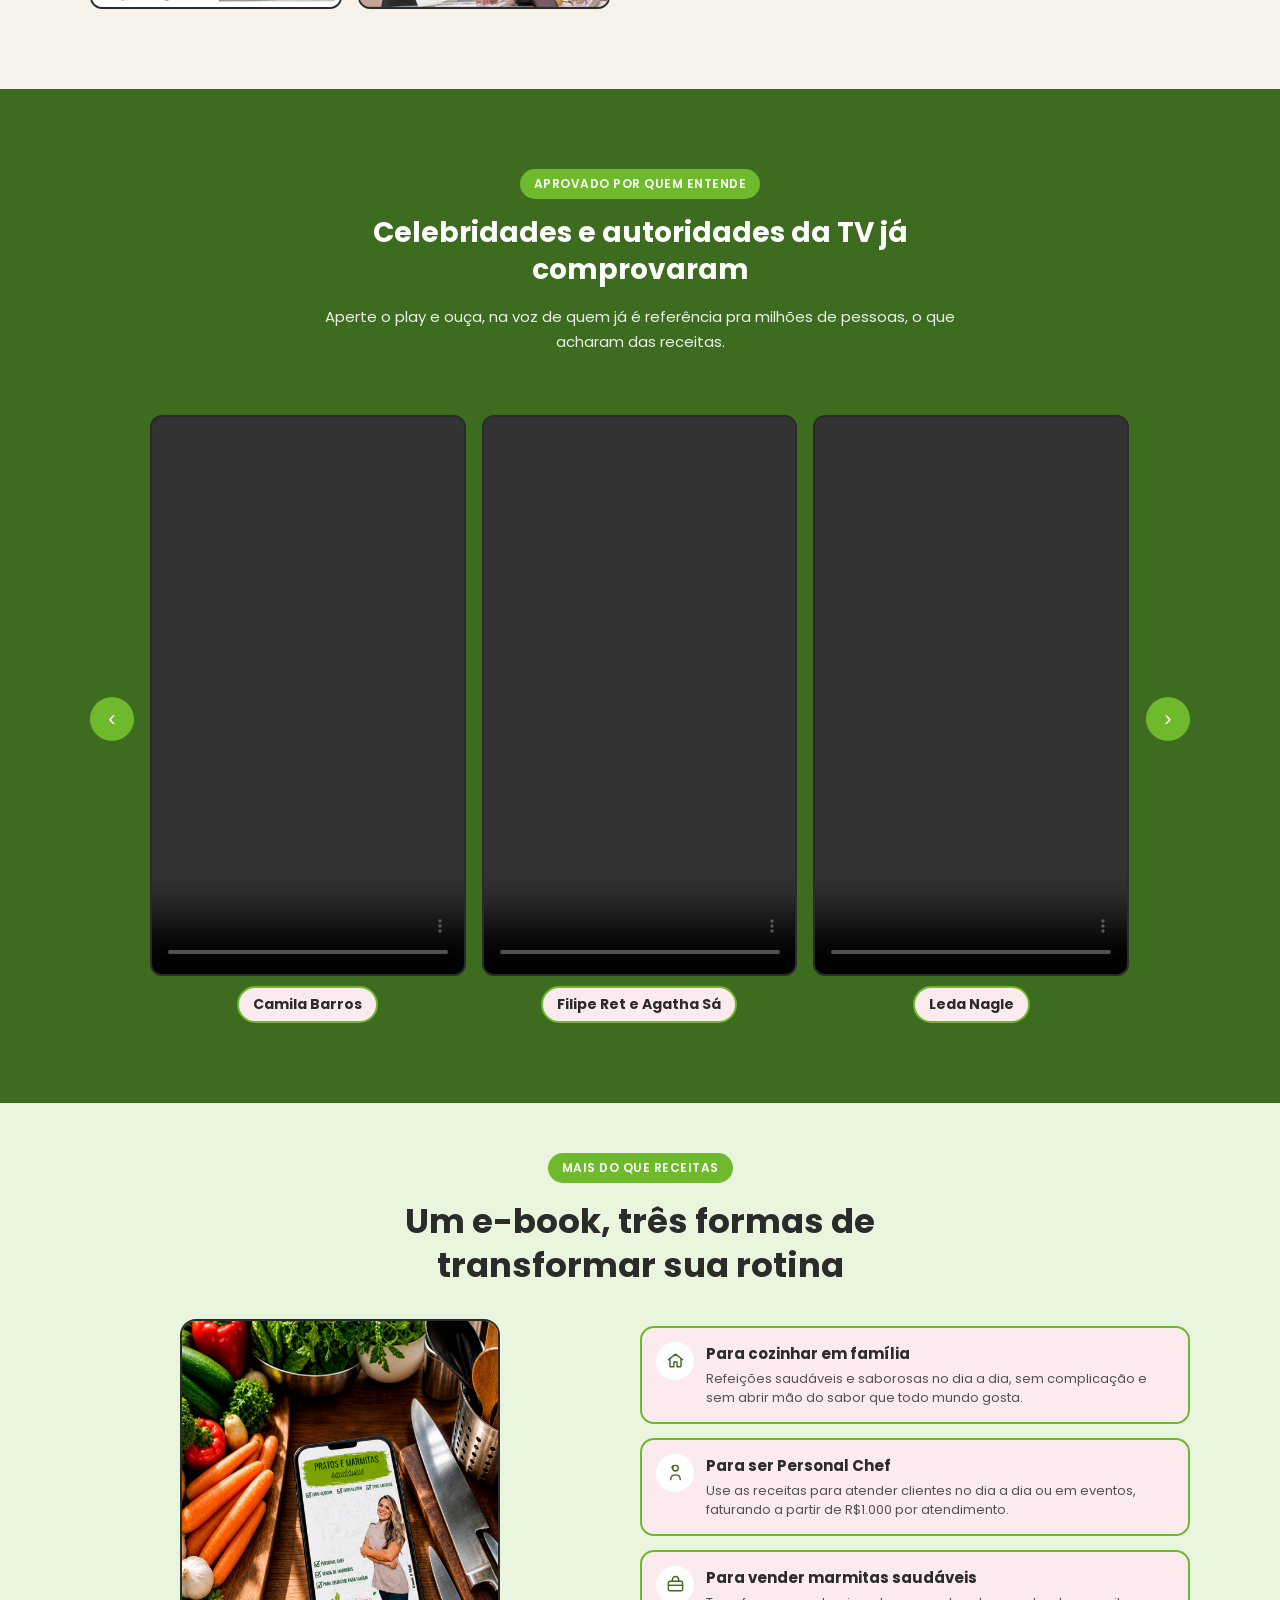
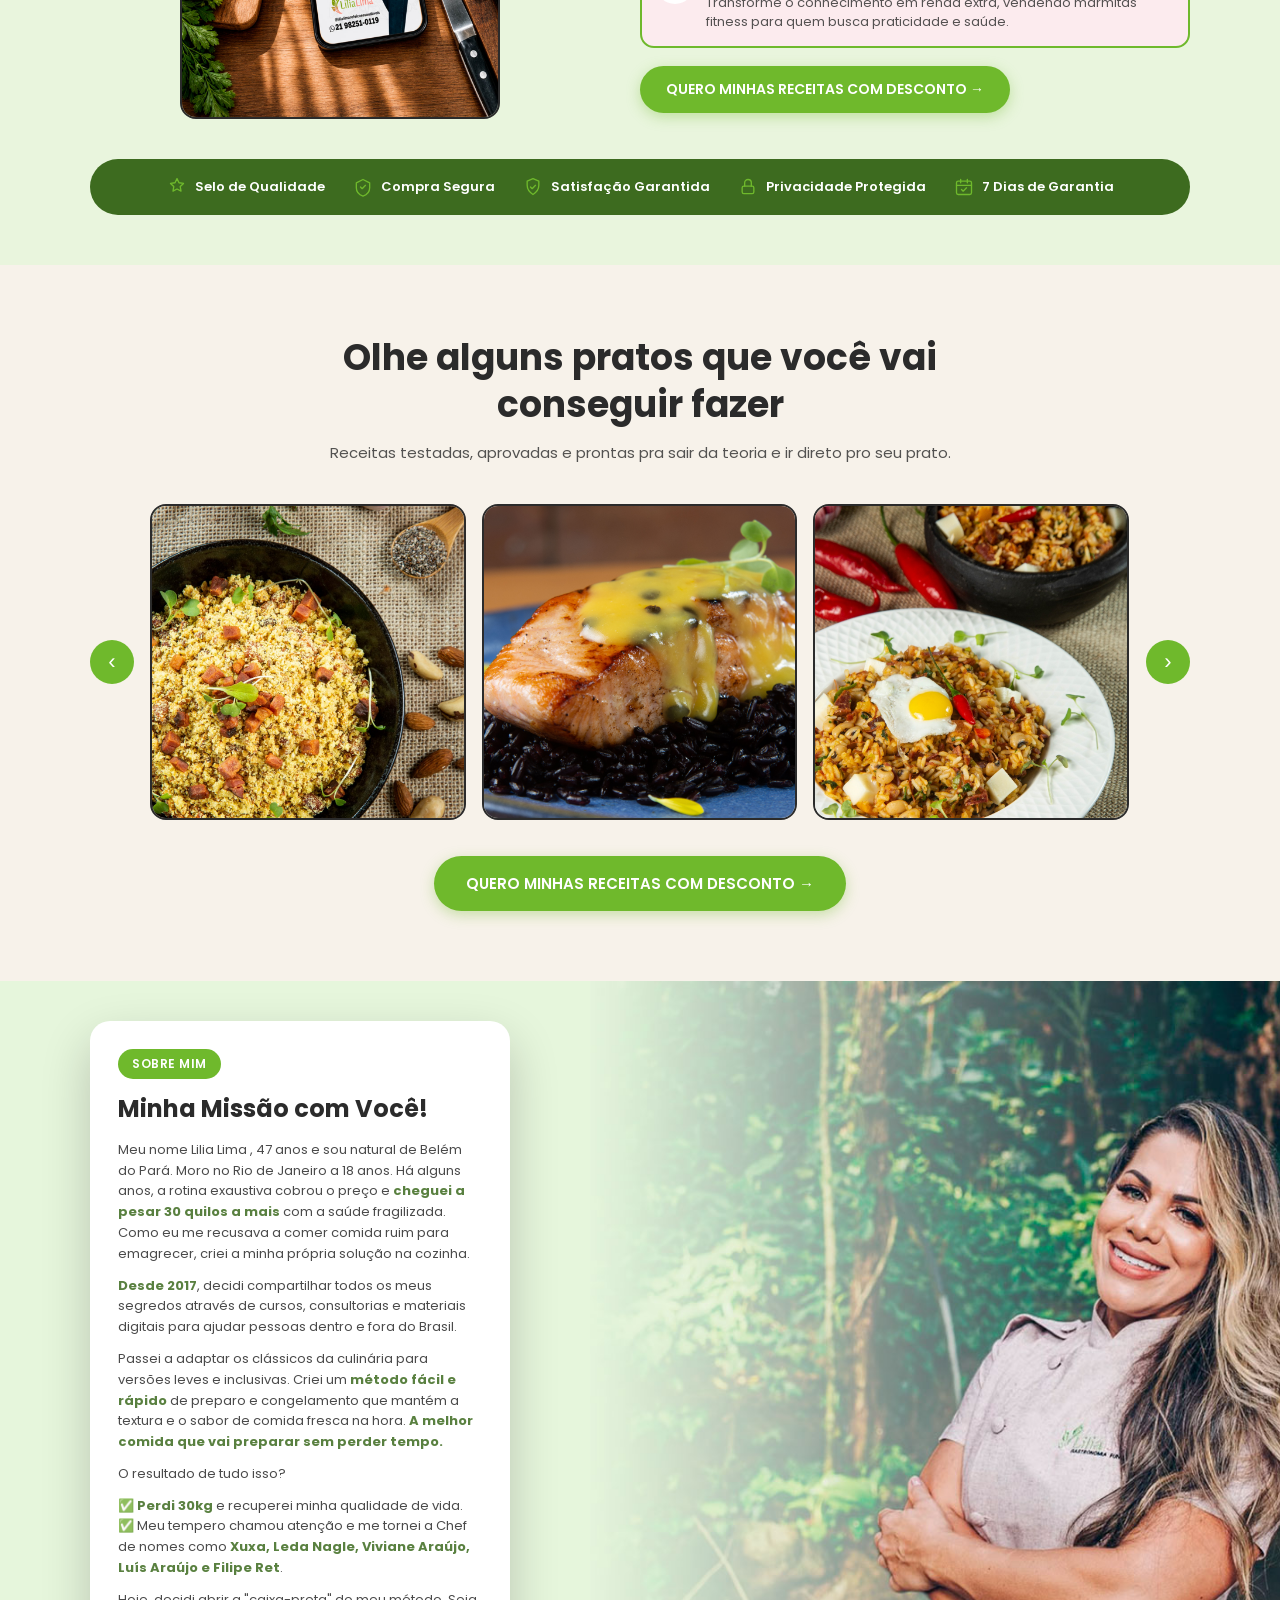
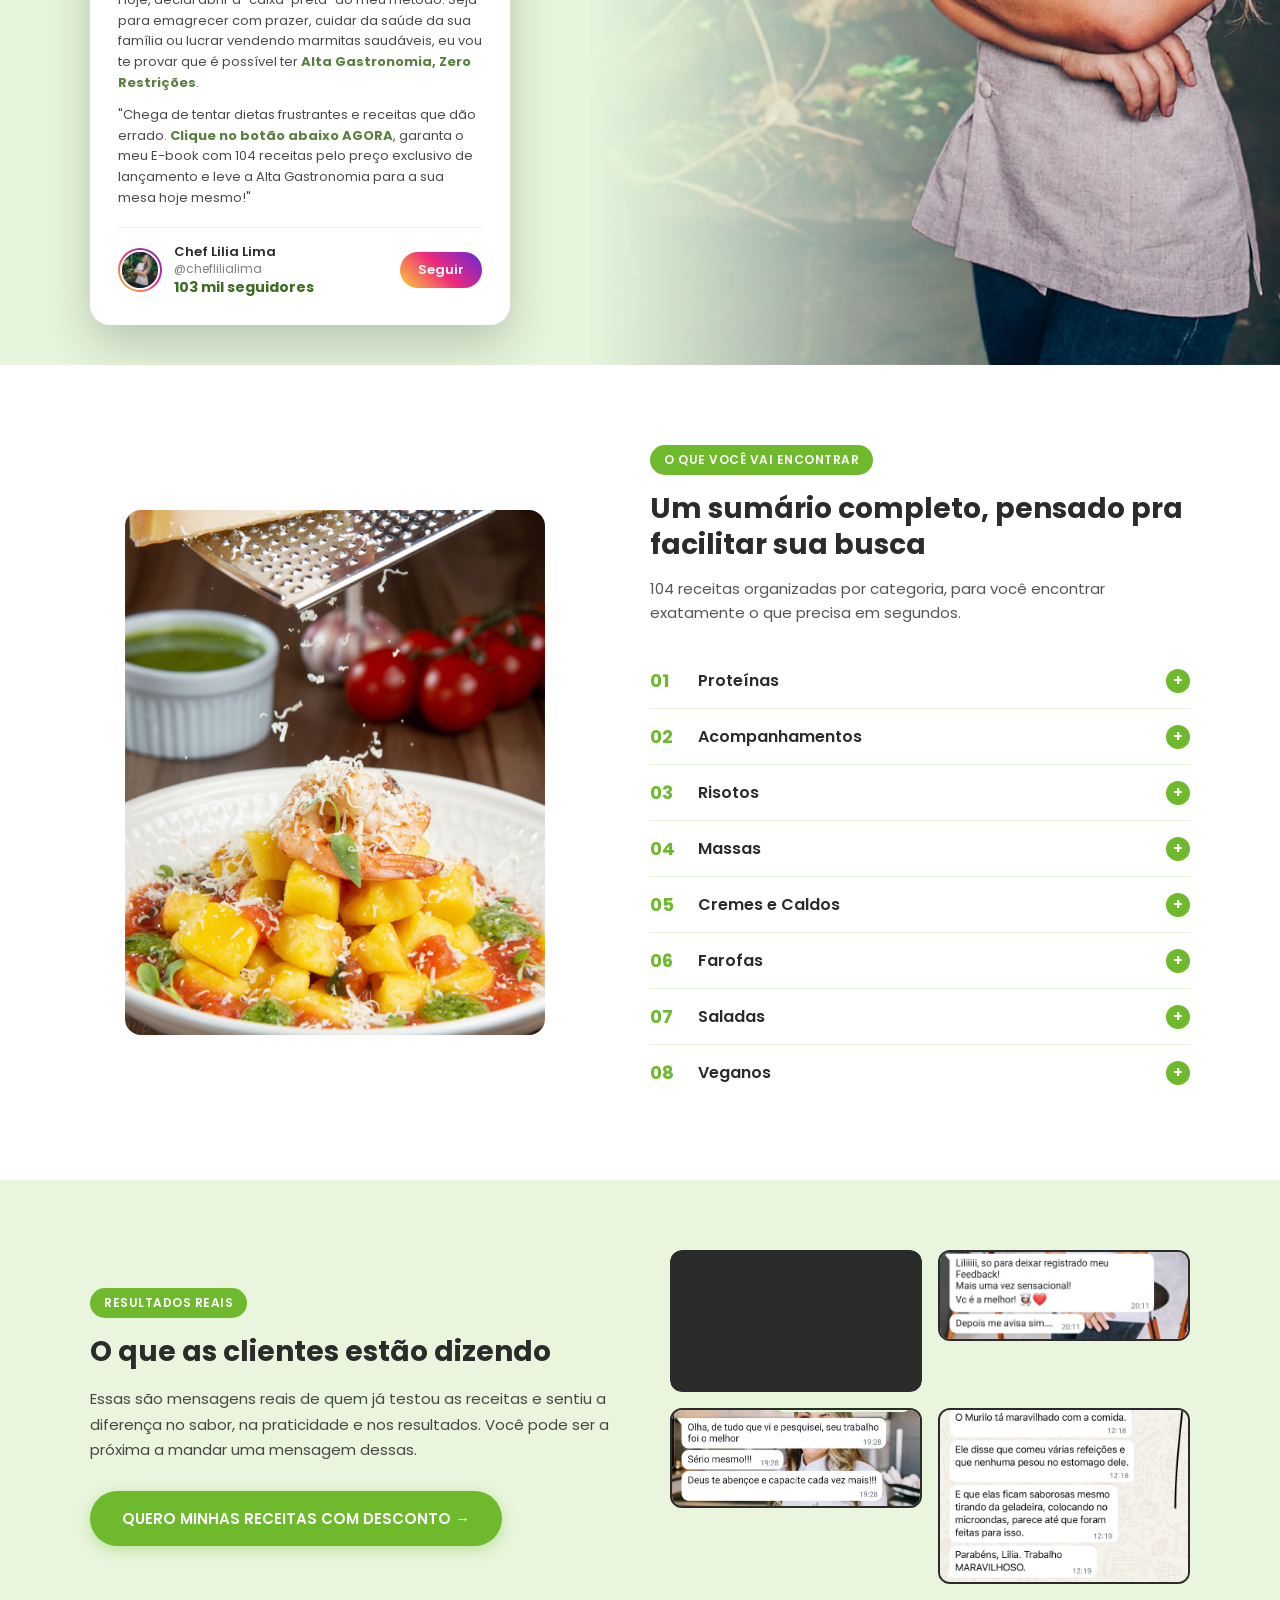
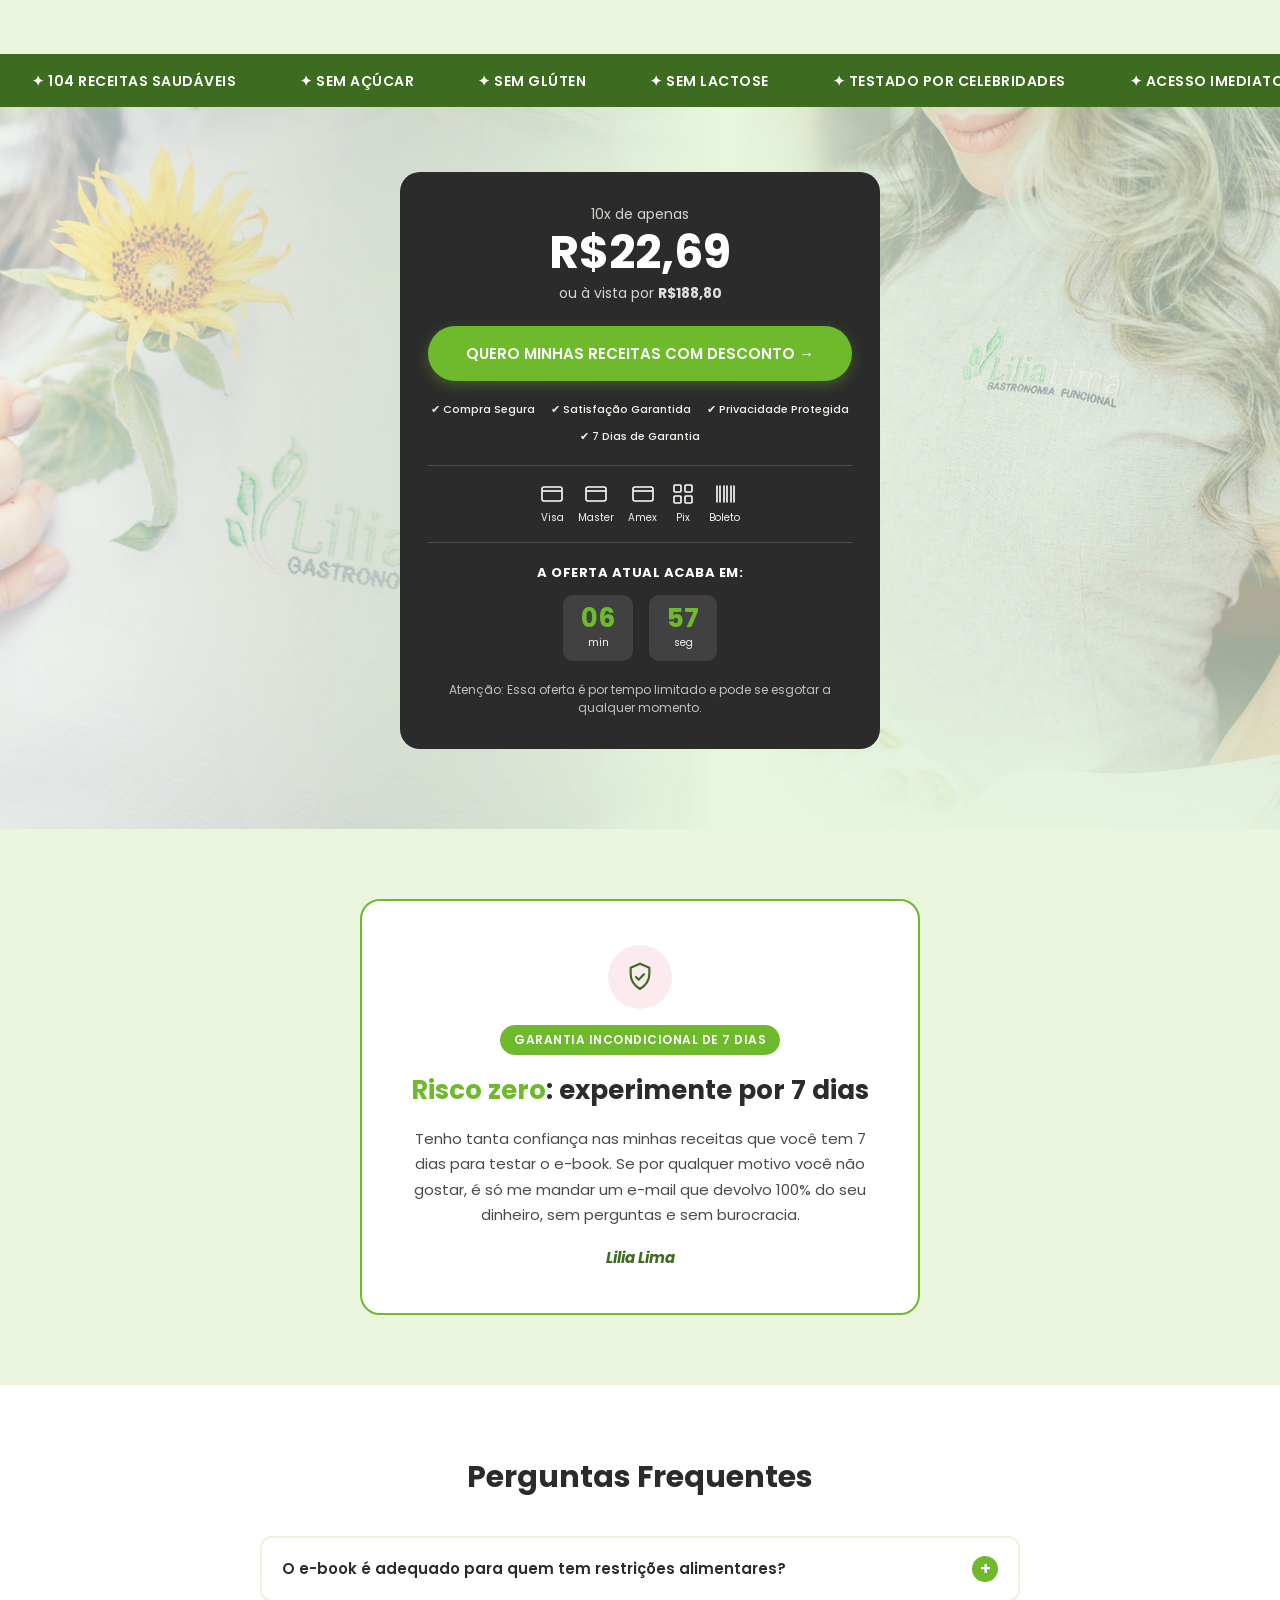
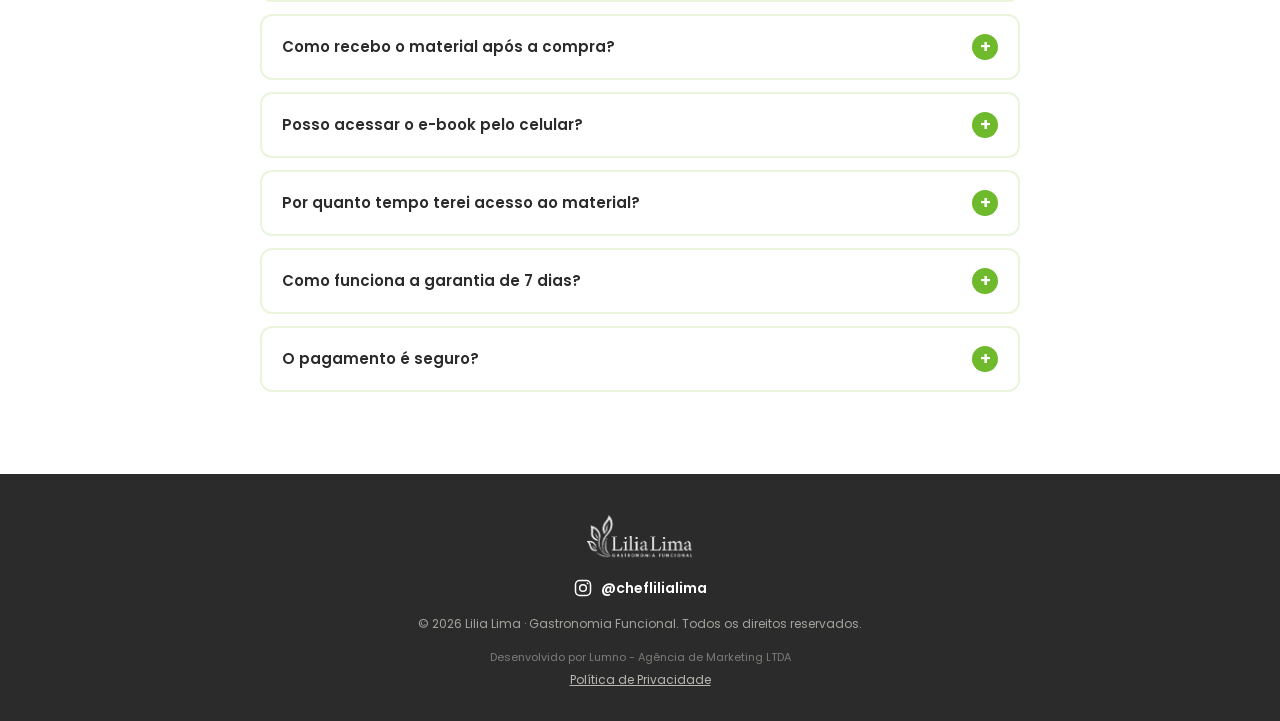
==== commit b384e824: "Ajustes finais" ====
--- a/index.html
+++ b/index.html
@@ -307,11 +307,7 @@
         <h2 class="sobre-title">Minha Missão com Você!</h2>
 
         <p class="sobre-text">
-          Você acredita que comida saudável precisa ser sem graça? <strong>Eu também achava.</strong>
-        </p>
-
-        <p class="sobre-text">
-          Meu nome é Lília Lima. Há alguns anos, a rotina exaustiva cobrou o preço e 
+          Meu nome Lilia Lima , 47 anos e sou natural de Belém do Pará. Moro no Rio de Janeiro a 18 anos. Há alguns anos, a rotina exaustiva cobrou o preço e 
           <strong>cheguei a pesar 30 quilos a mais</strong> com a saúde fragilizada. Como eu me recusava 
           a comer comida ruim para emagrecer, criei a minha própria solução na cozinha.
         </p>
@@ -322,9 +318,8 @@
         </p>
 
         <p class="sobre-text">
-          Passei a adaptar os clássicos da nossa culinária para versões leves e inclusivas. Criei um 
-          <strong>método de preparo (e de congelamento)</strong> que mantém a textura e o sabor de 
-          comida fresca na hora.
+          Passei a adaptar os clássicos da culinária para versões leves e inclusivas. Criei um <Strong>método fácil e rápido</Strong> de preparo e congelamento que mantém a textura e o sabor de comida fresca na hora. 
+          <strong>A melhor comida que vai preparar sem perder tempo.</strong>
         </p>
 
         <p class="sobre-text">
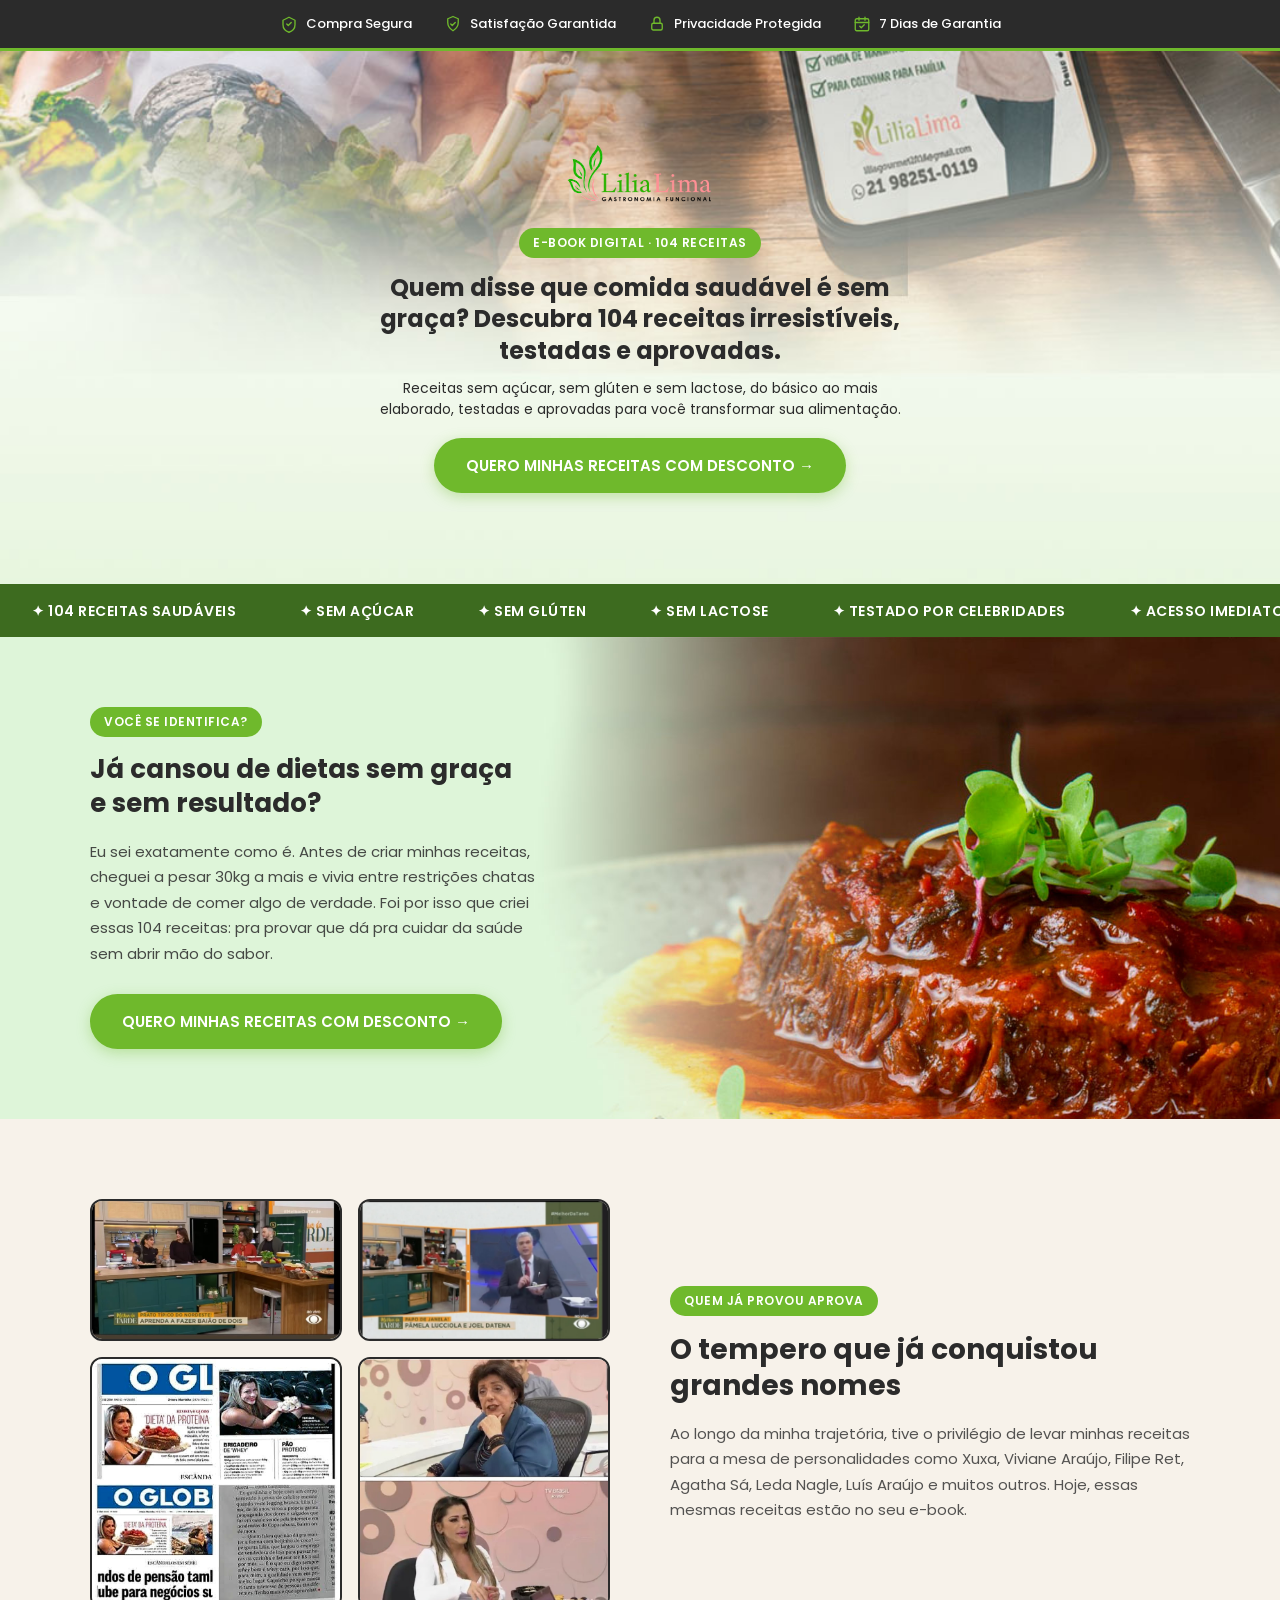
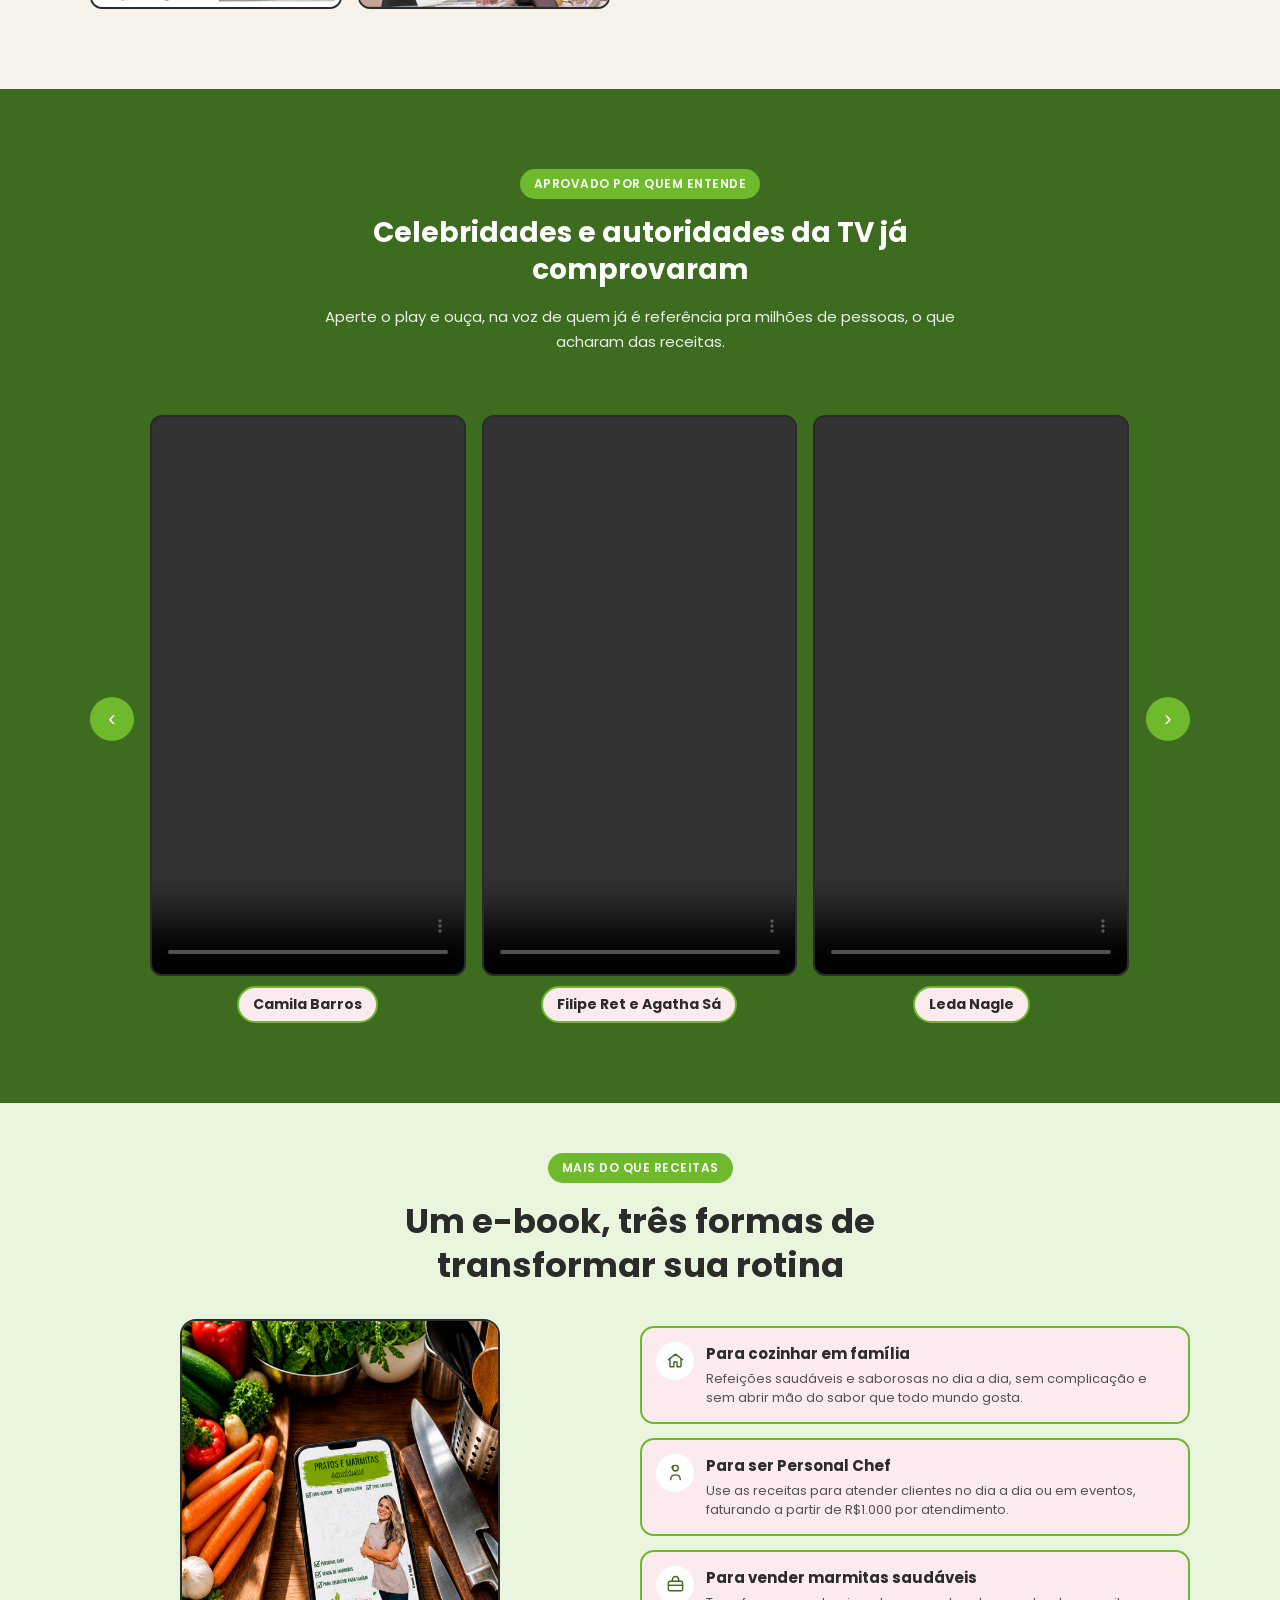
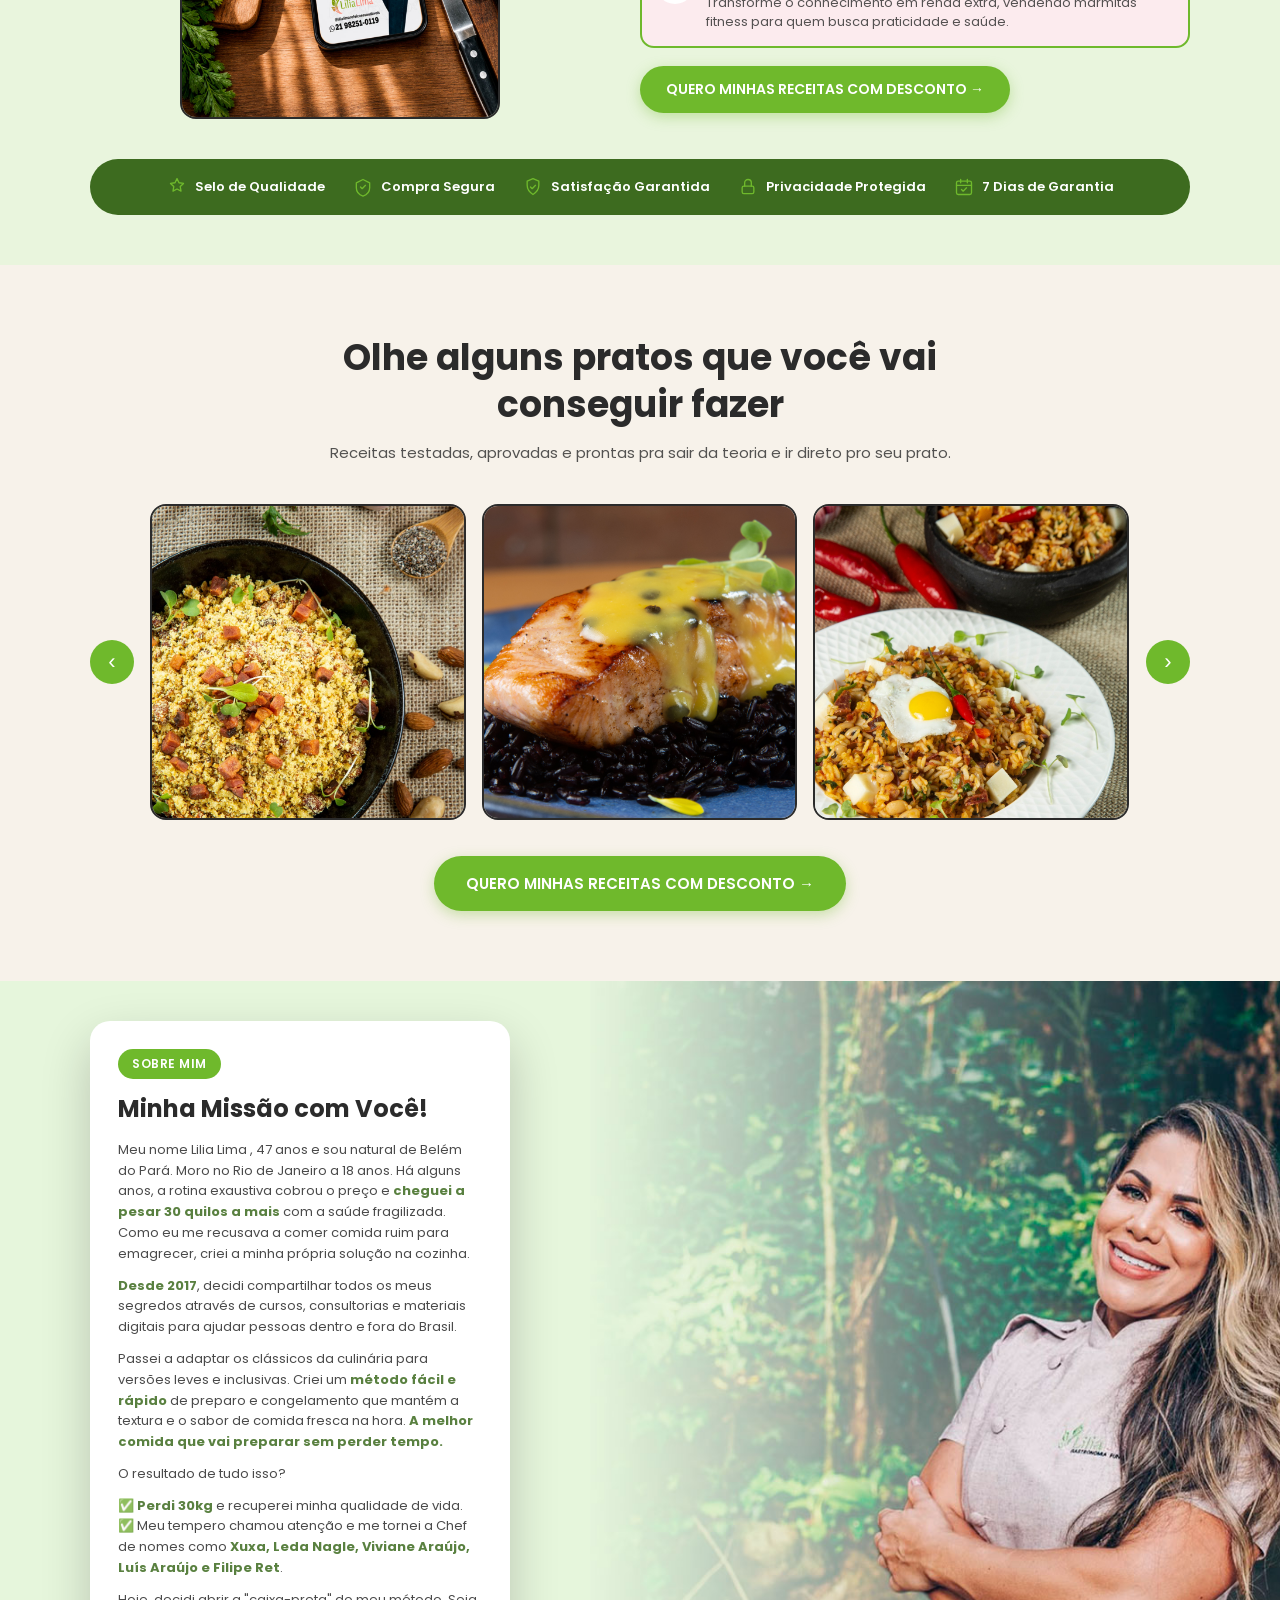
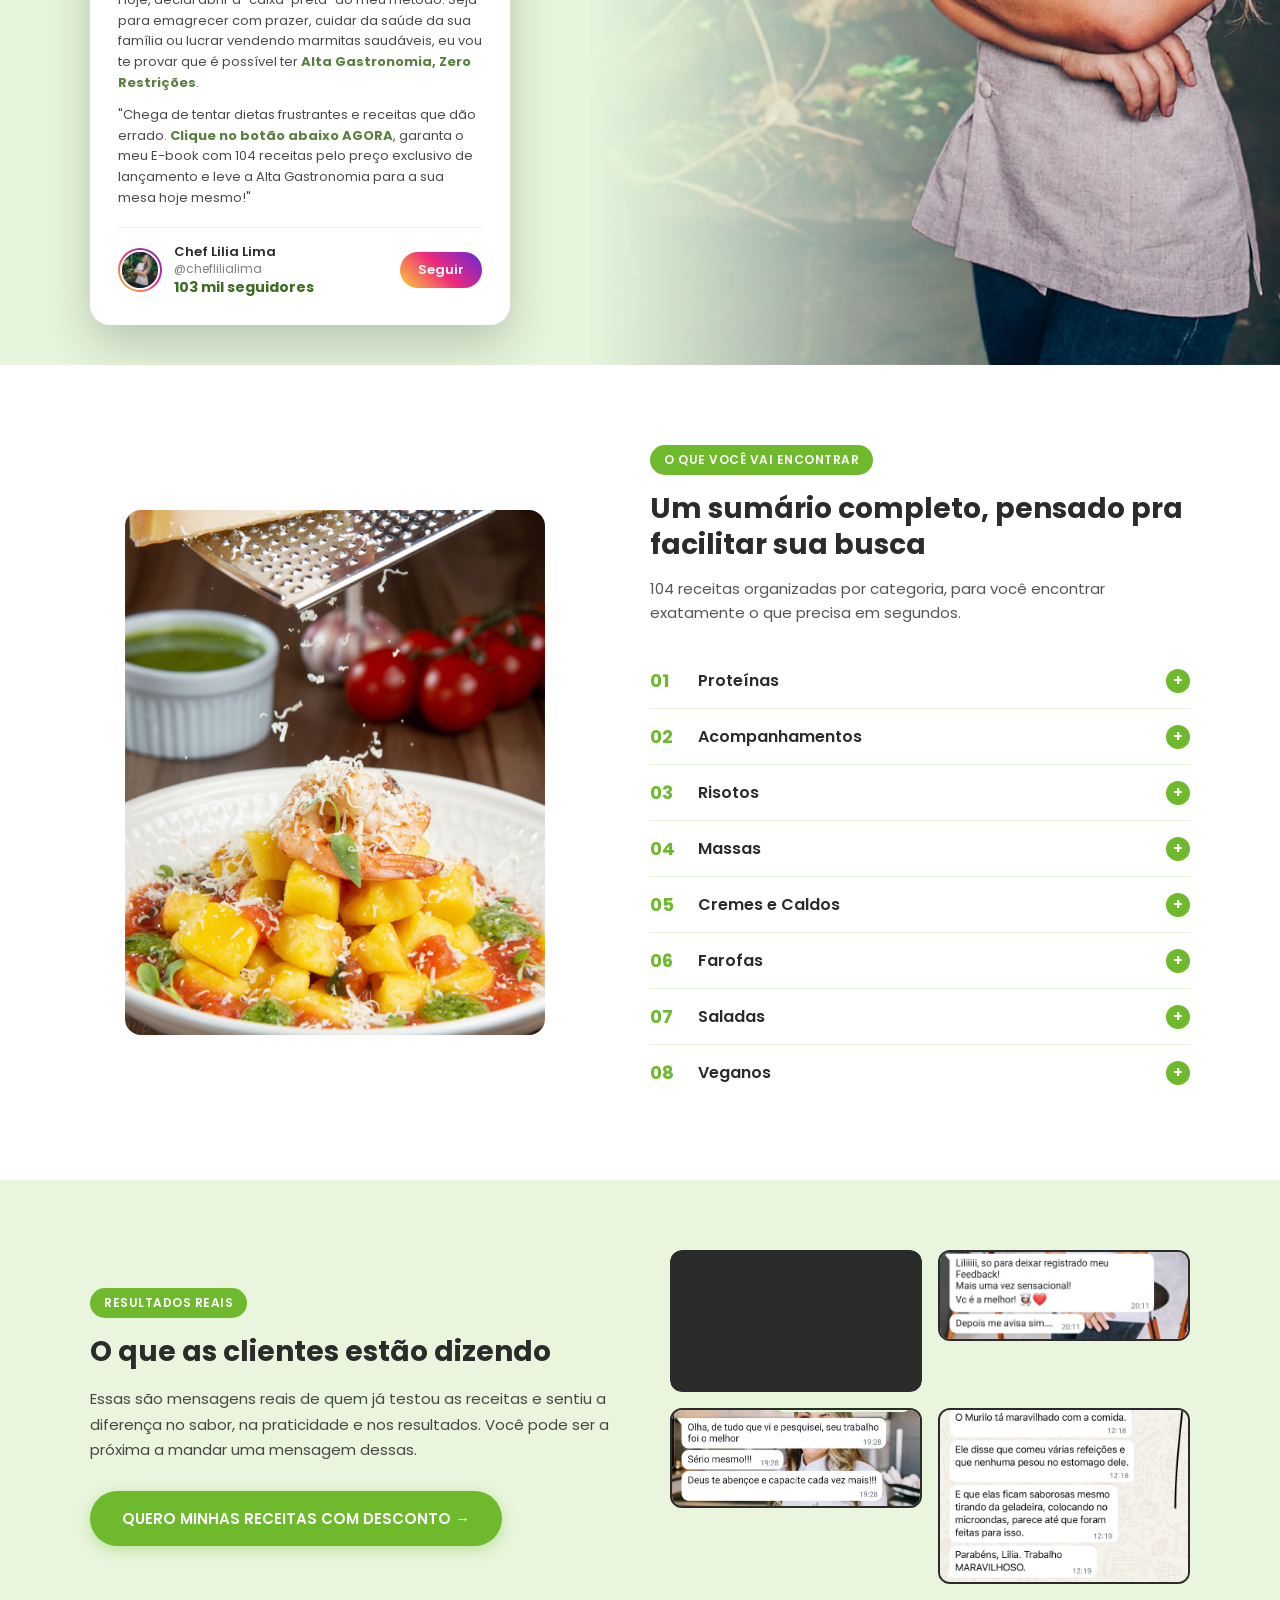
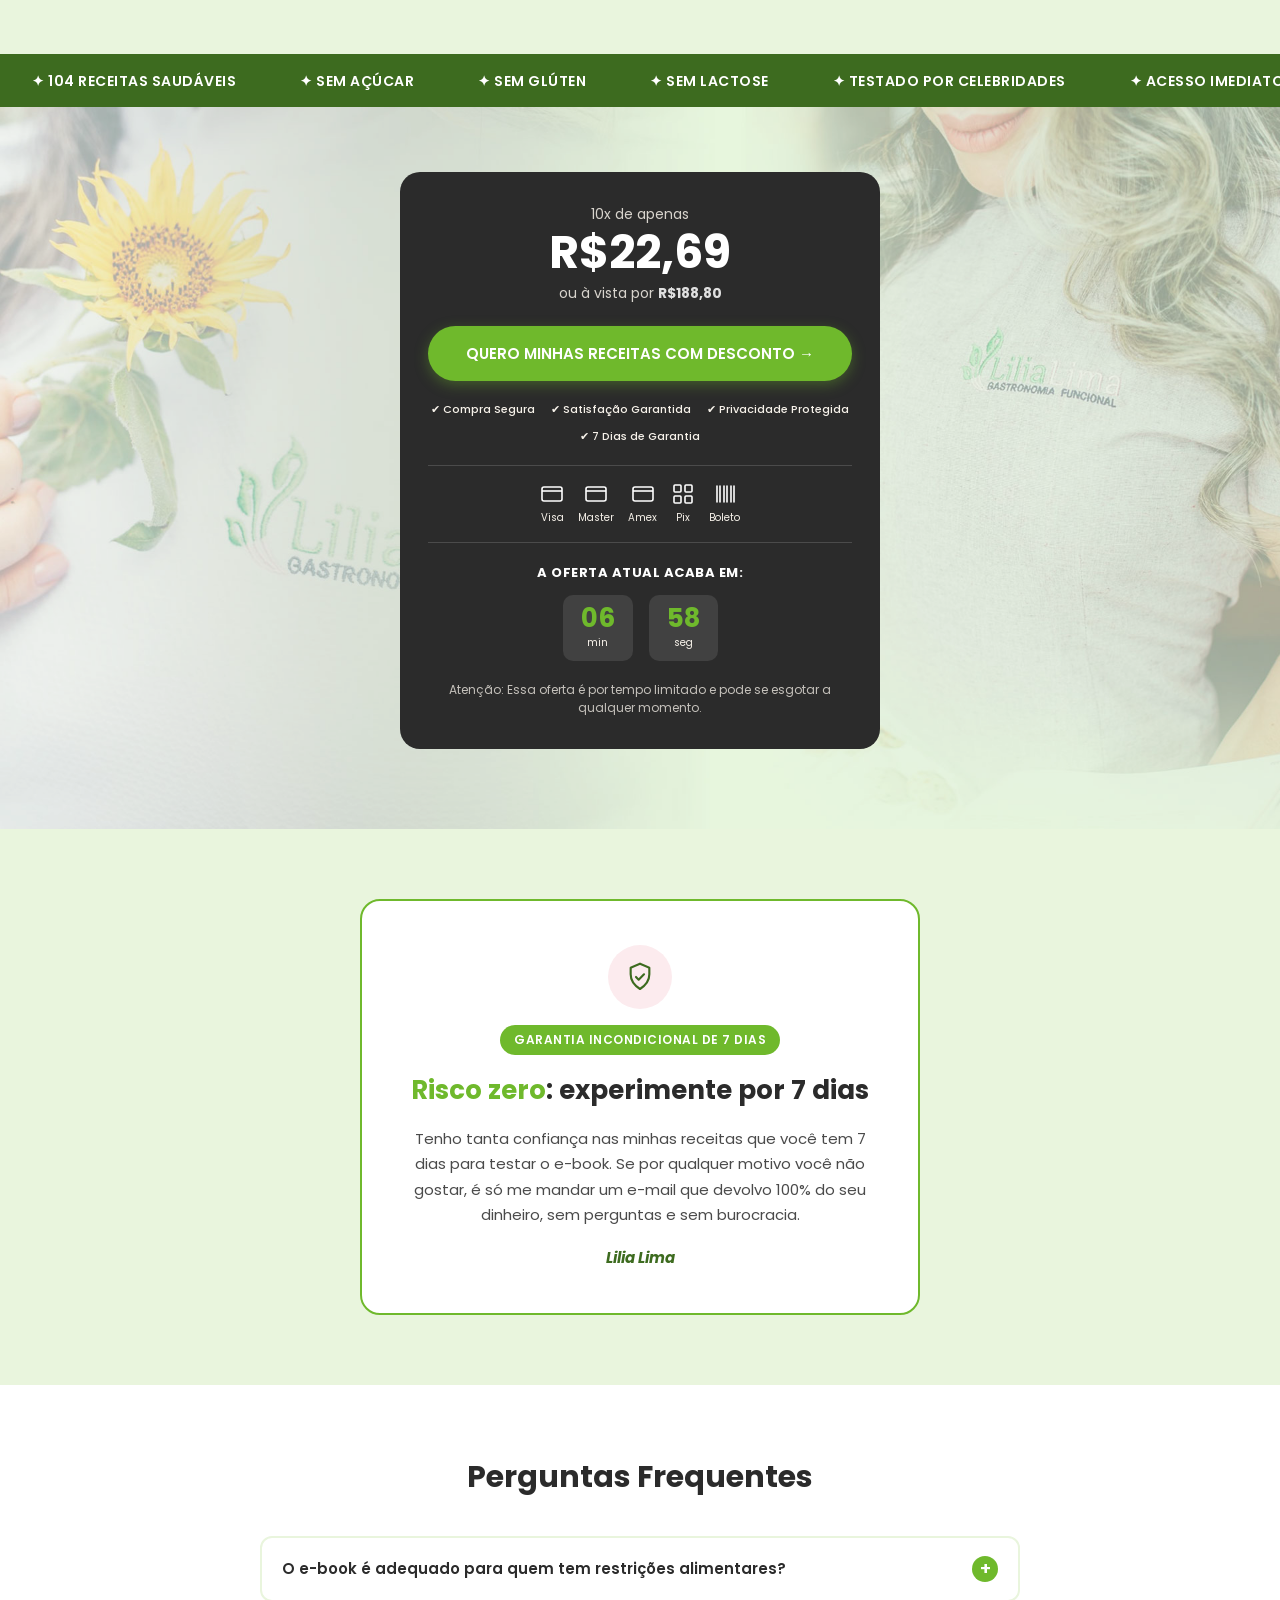
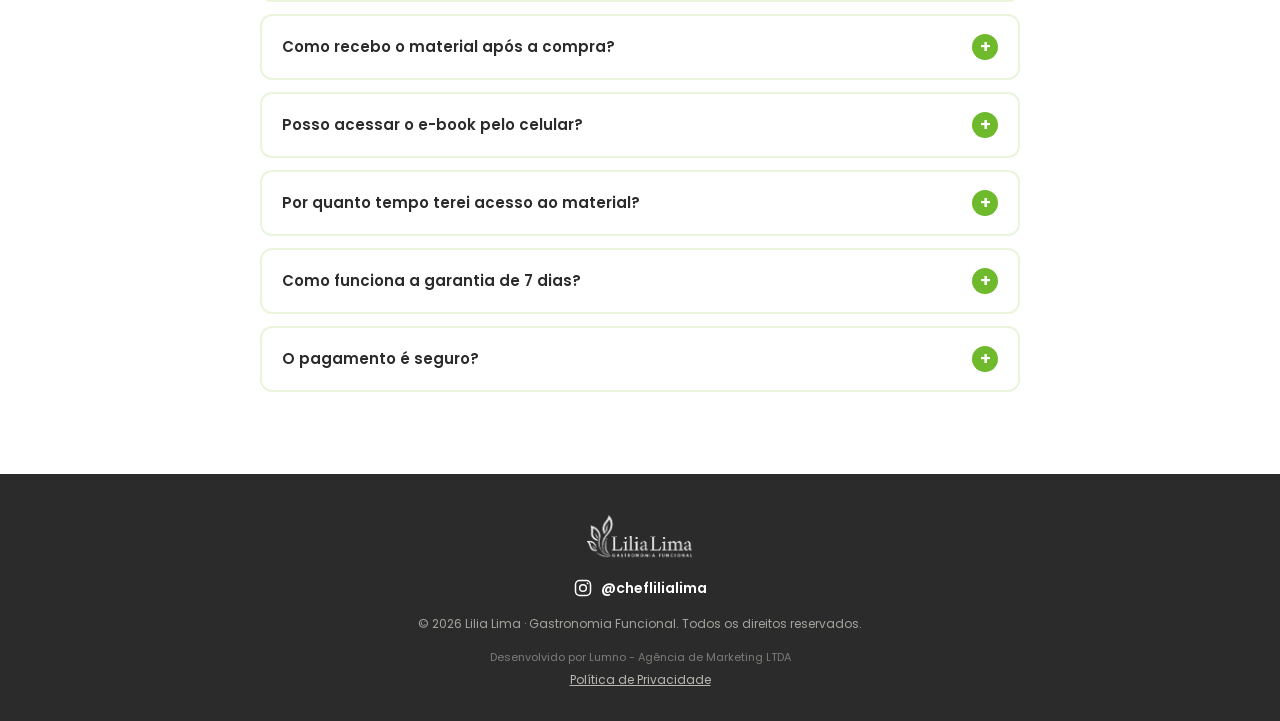
==== commit 330cd24e: "Pixel meta" ====
--- a/index.html
+++ b/index.html
@@ -2,6 +2,25 @@
 <html lang="pt-BR">
 <head>
   <meta charset="UTF-8">
+
+  <!-- Meta Pixel Code -->
+<script>
+!function(f,b,e,v,n,t,s)
+{if(f.fbq)return;n=f.fbq=function(){n.callMethod?
+n.callMethod.apply(n,arguments):n.queue.push(arguments)};
+if(!f._fbq)f._fbq=n;n.push=n;n.loaded=!0;n.version='2.0';
+n.queue=[];t=b.createElement(e);t.async=!0;
+t.src=v;s=b.getElementsByTagName(e)[0];
+s.parentNode.insertBefore(t,s)}(window, document,'script',
+'https://connect.facebook.net/en_US/fbevents.js');
+fbq('init', '1088986008689883');
+fbq('track', 'PageView');
+</script>
+<noscript><img height="1" width="1" style="display:none"
+src="https://www.facebook.com/tr?id=1088986008689883&ev=PageView&noscript=1"
+/></noscript>
+<!-- End Meta Pixel Code -->
+
   <meta name="viewport" content="width=device-width, initial-scale=1.0">
   <meta name="color-scheme" content="light">
   <title>Pratos e Marmitas Saudáveis - Lilia Lima</title>
@@ -10,6 +29,9 @@
   <link rel="preconnect" href="https://fonts.googleapis.com">
   <link href="https://fonts.googleapis.com/css2?family=Poppins:wght@400;500;600;700&display=swap" rel="stylesheet">
   <link rel="stylesheet" href="style.css">
+
+  
+
 </head>
 <body>
 
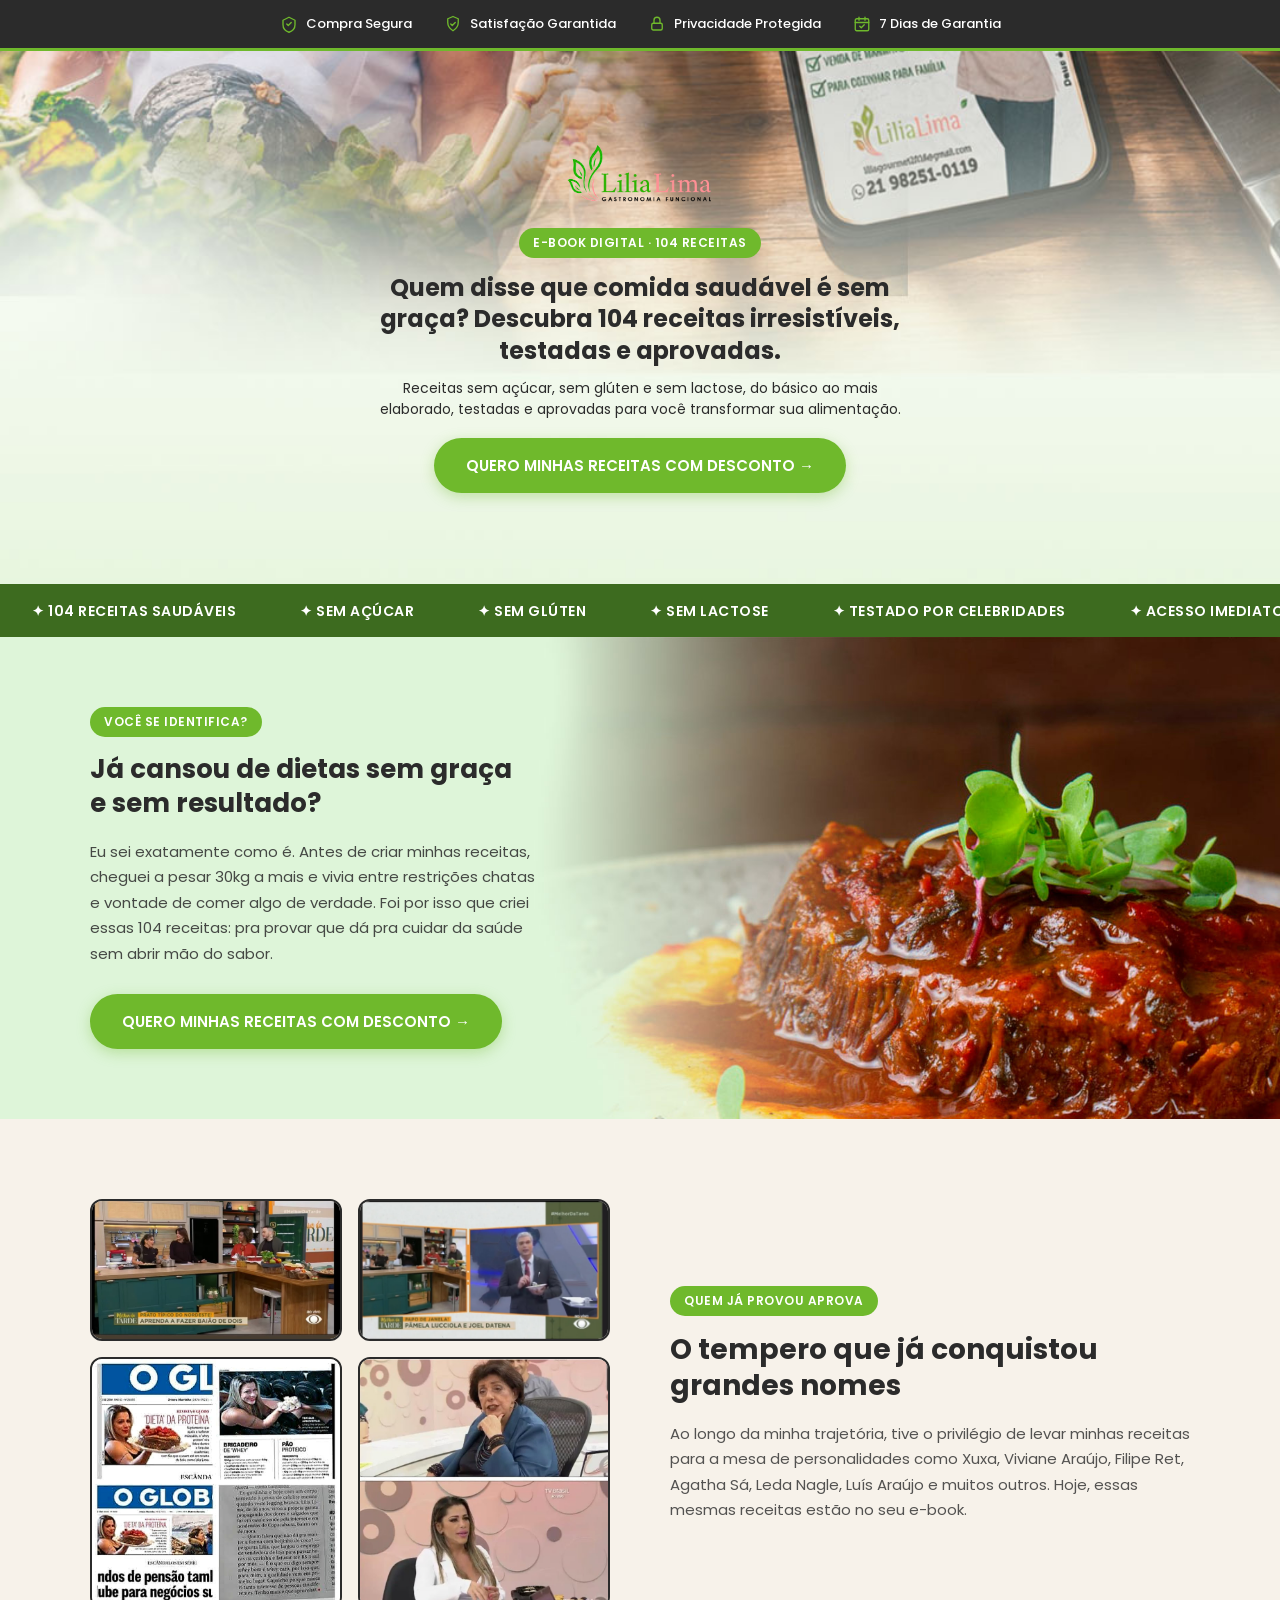
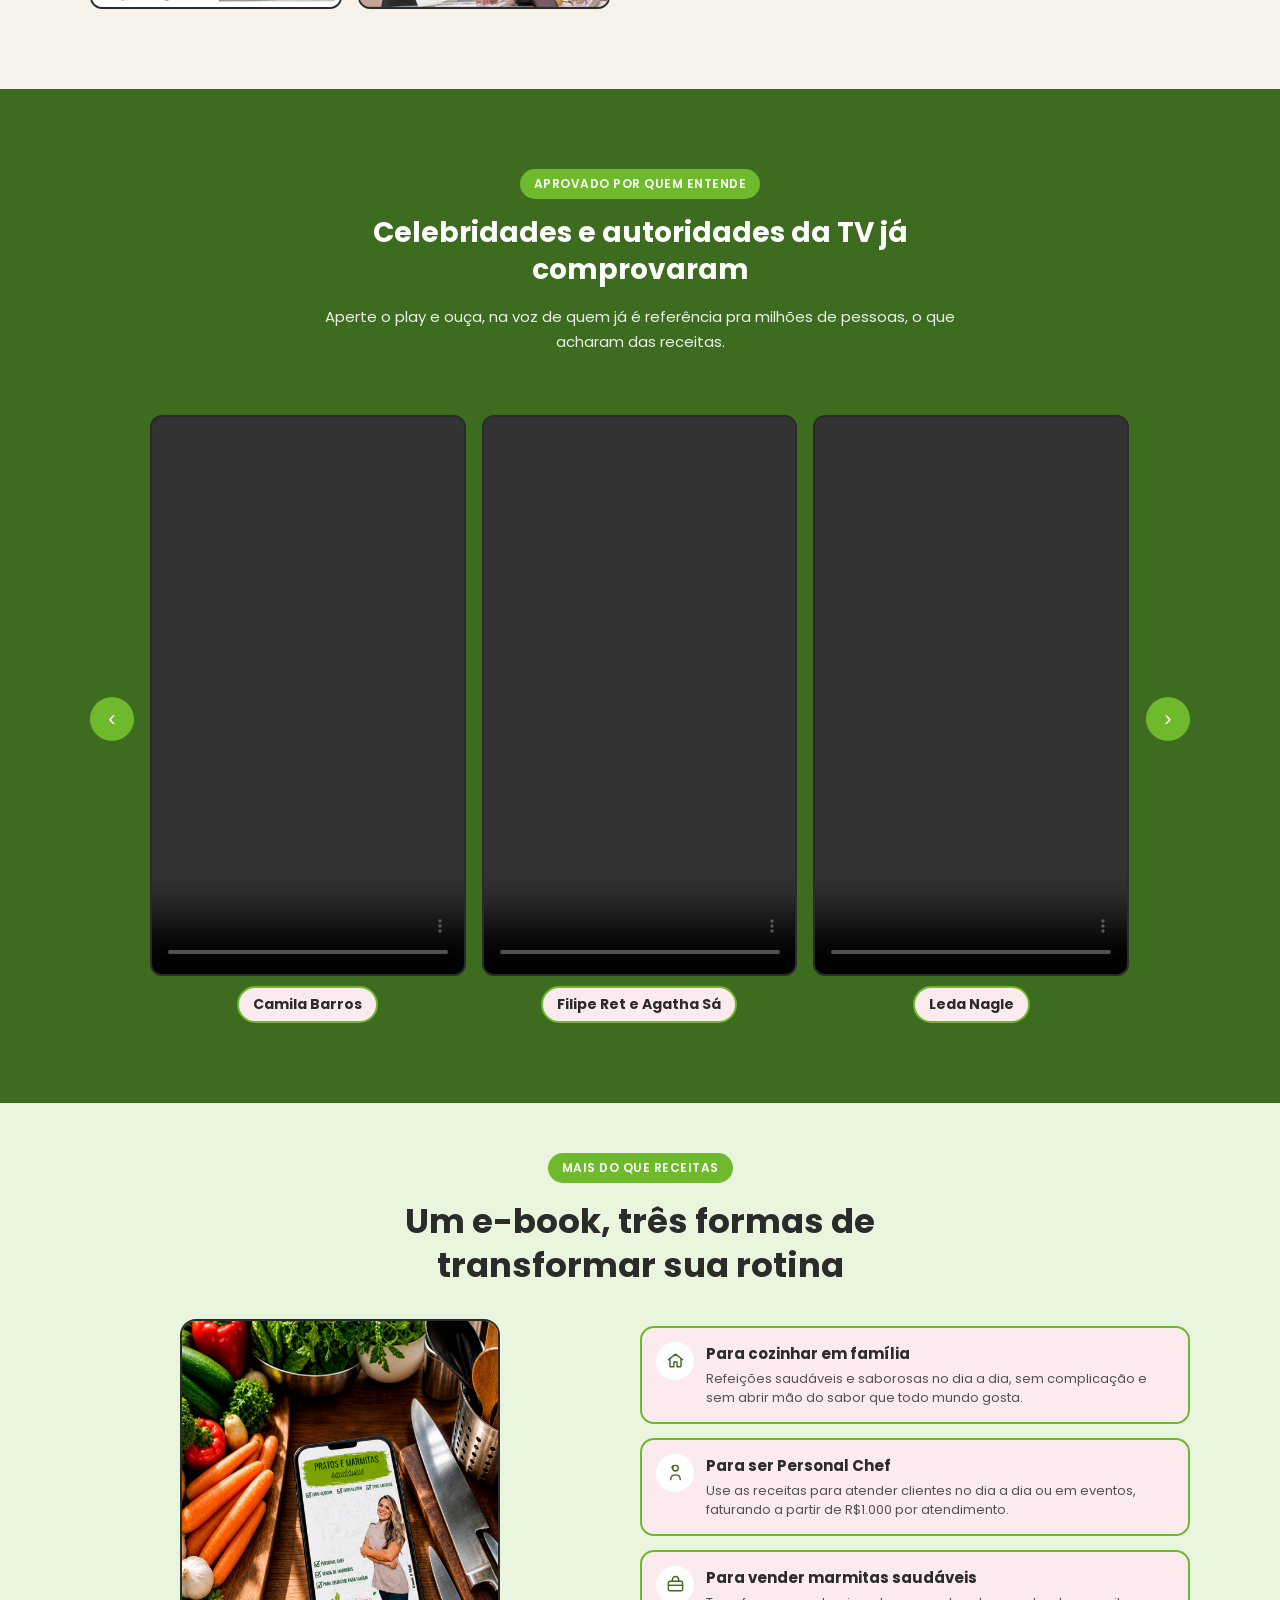
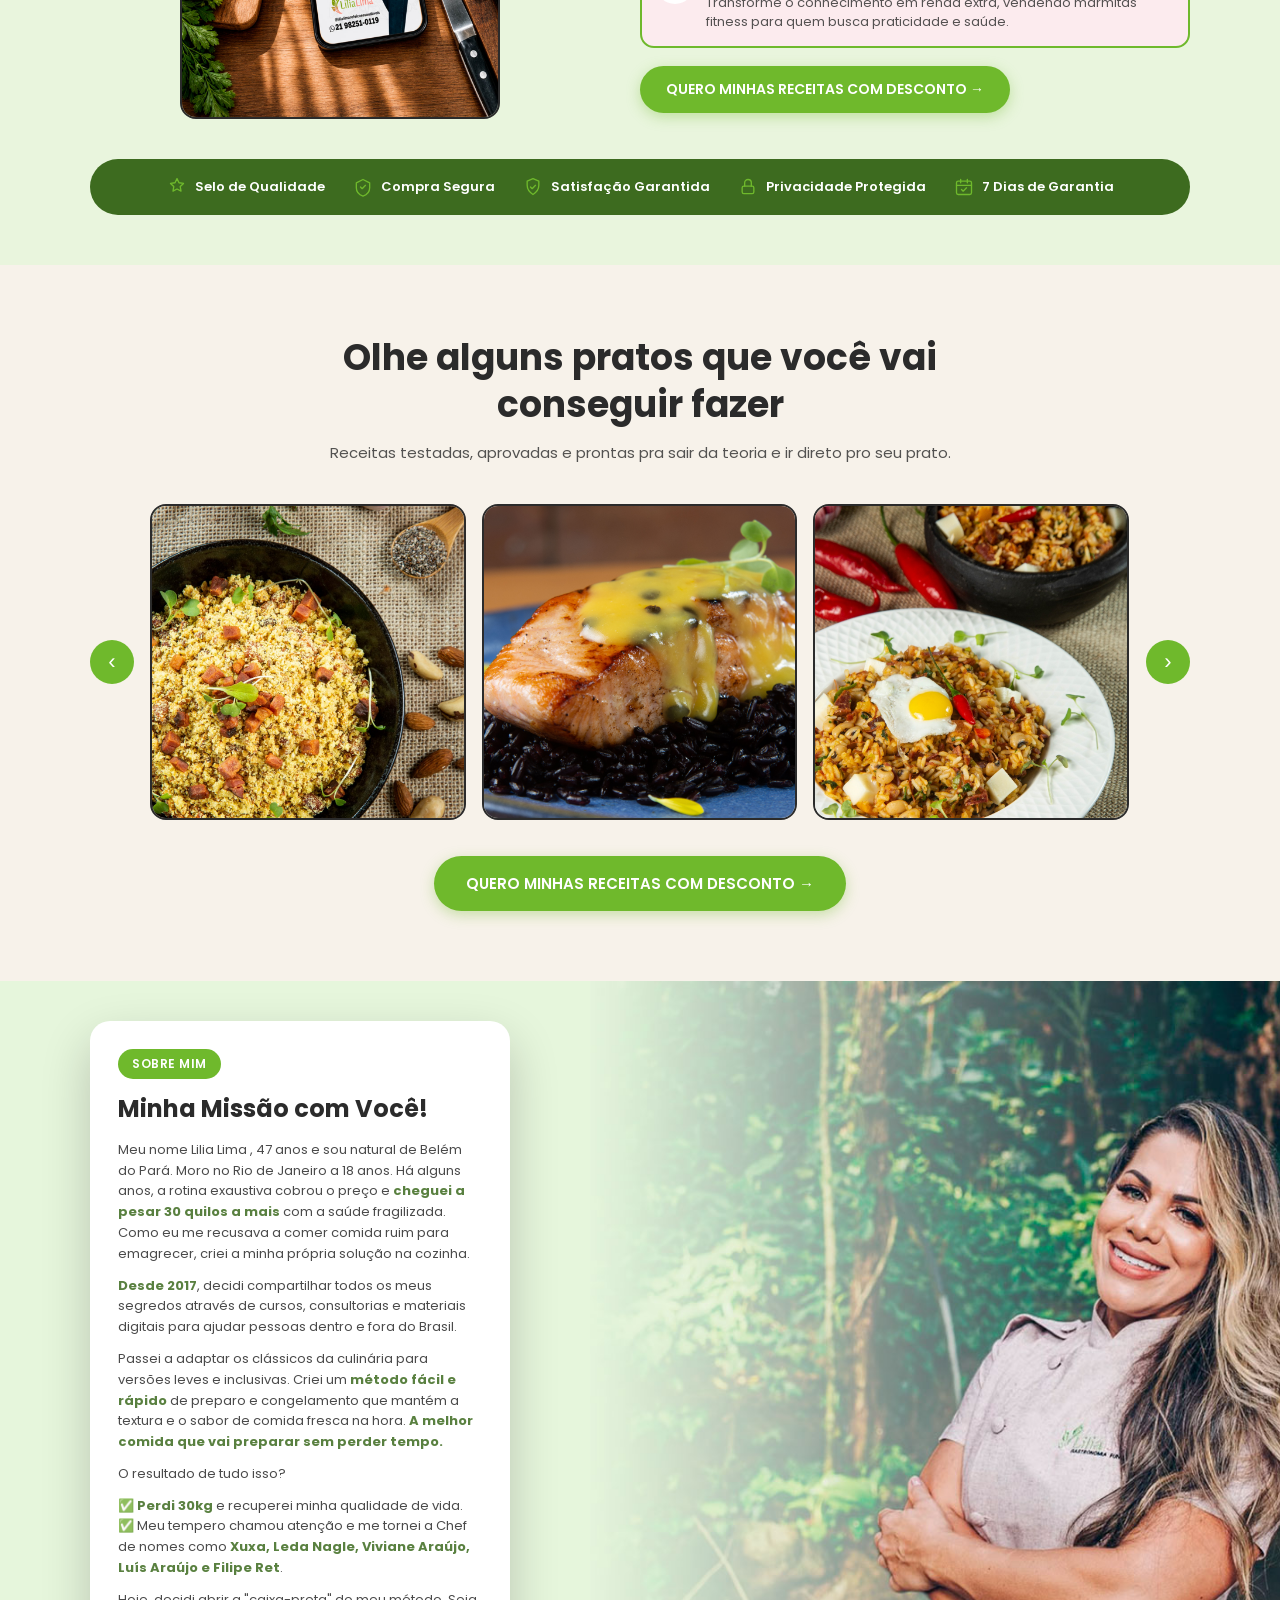
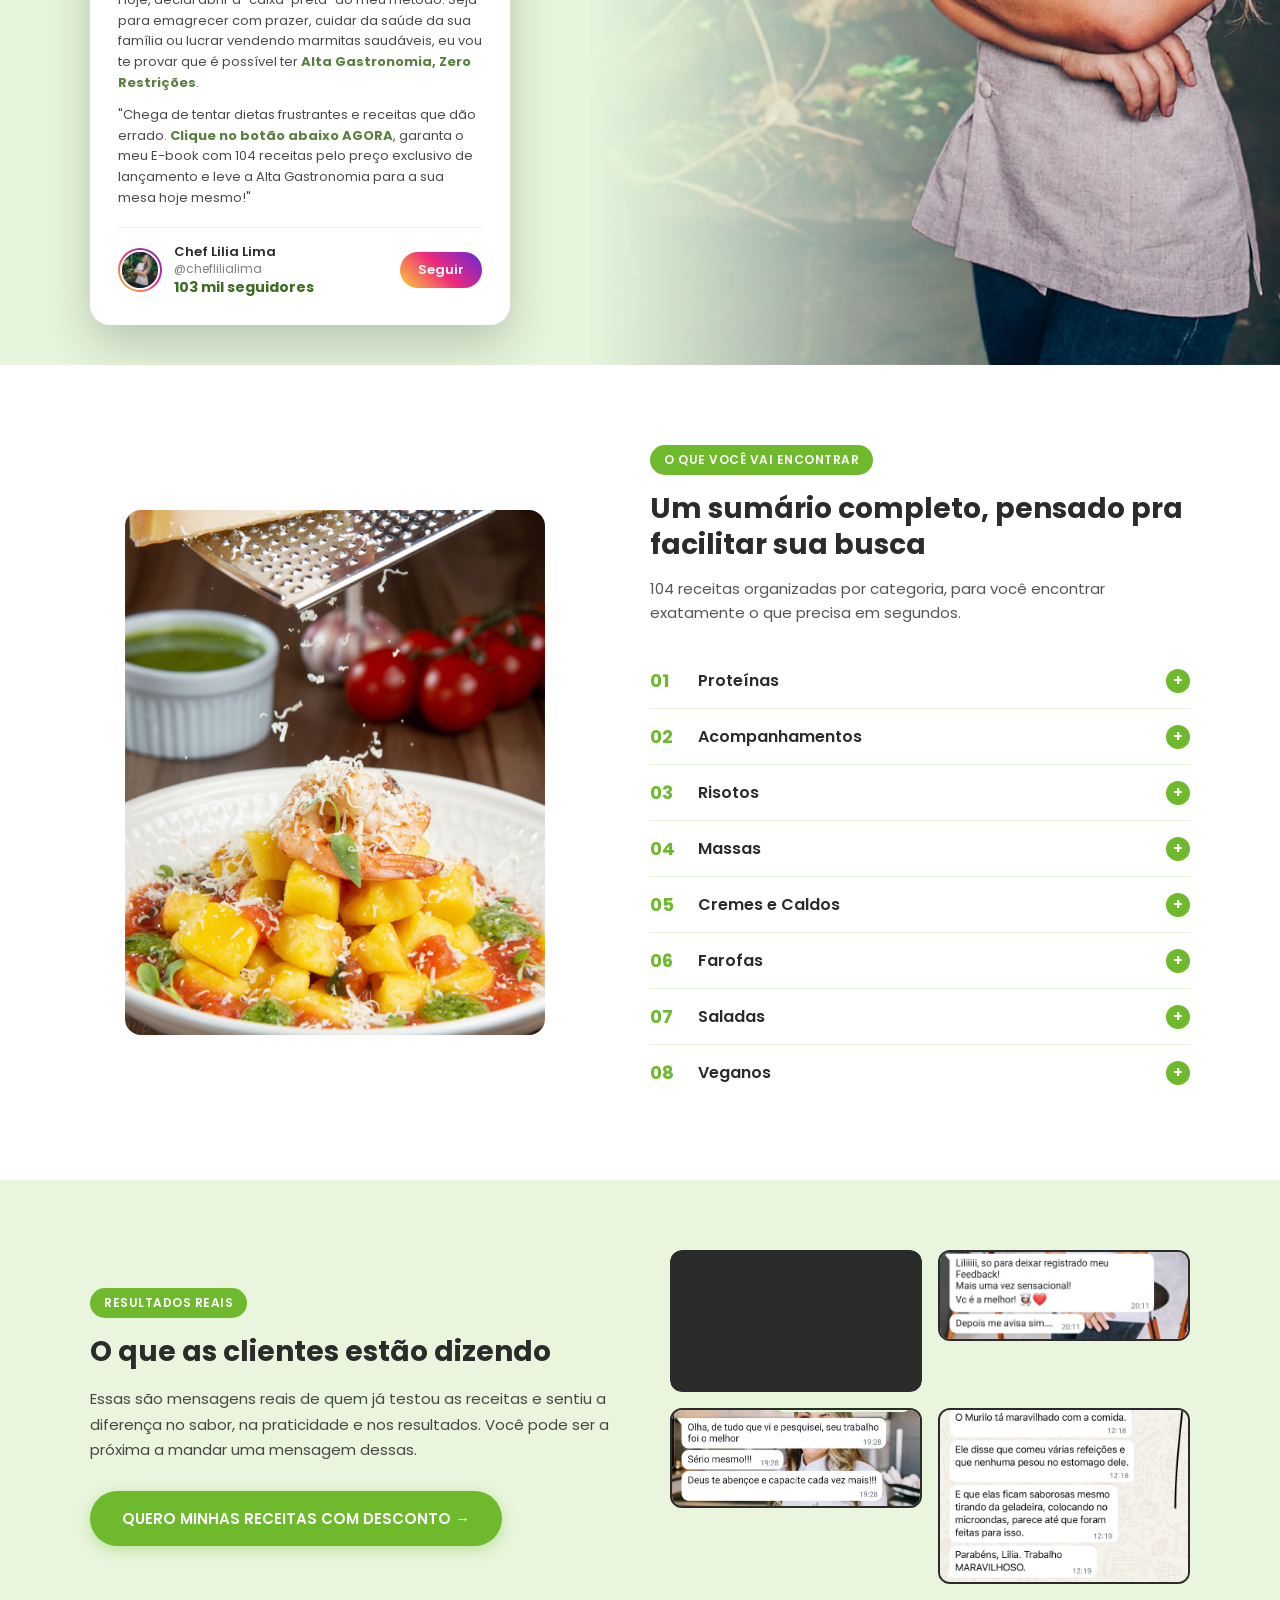
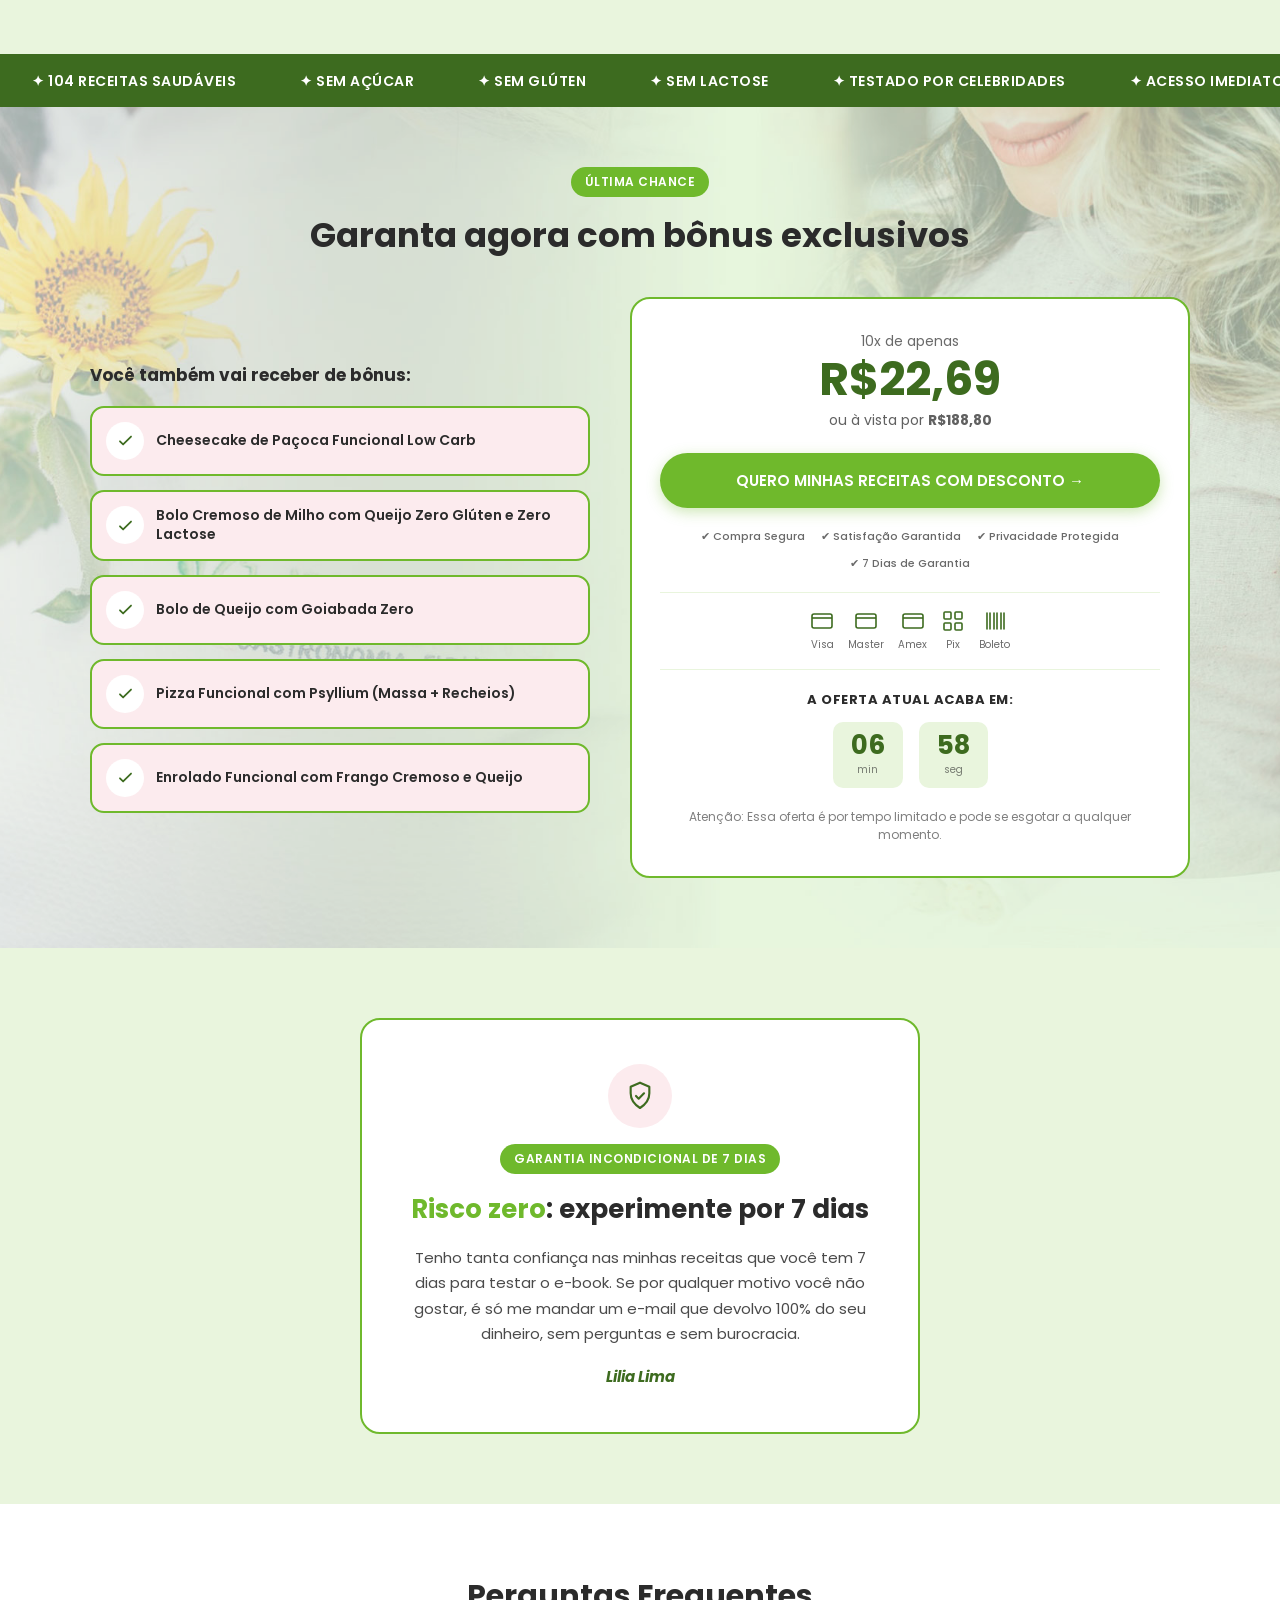
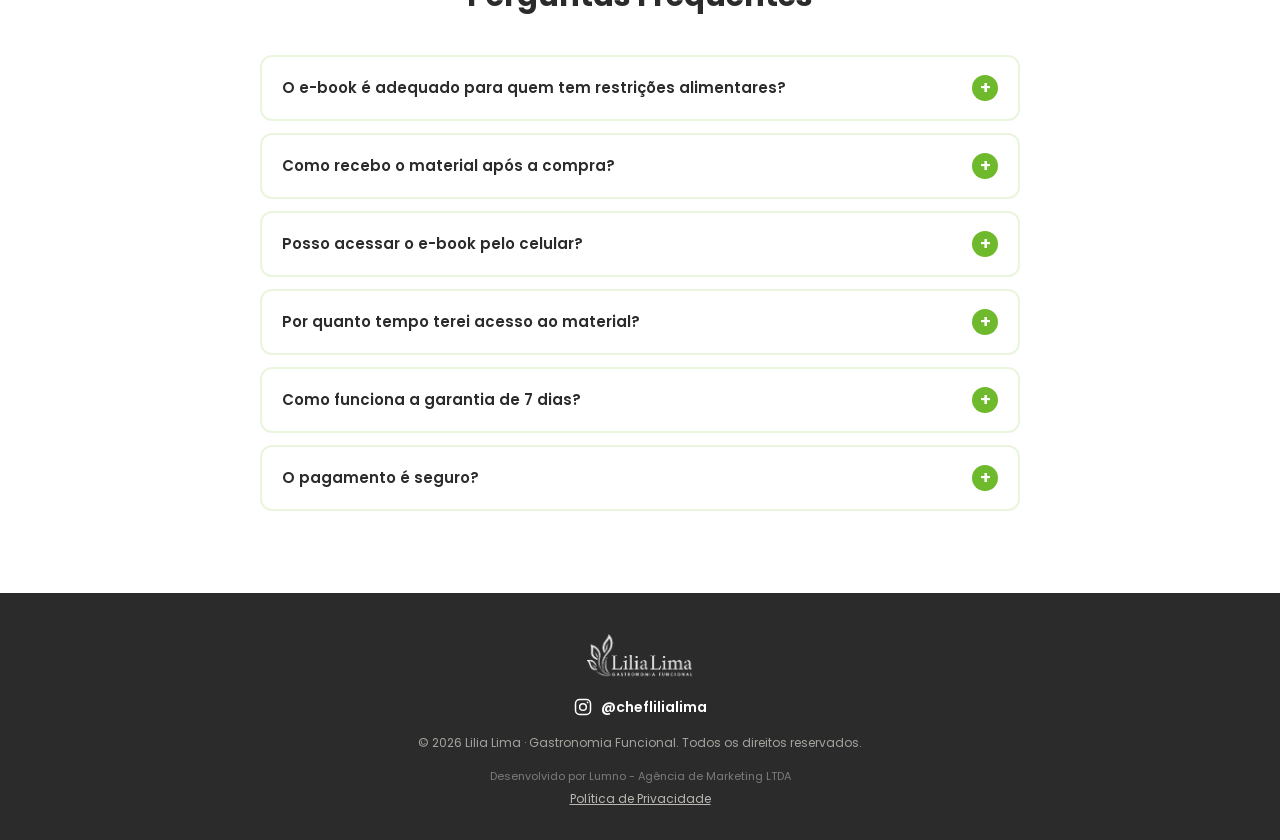
==== commit aeee72bf: "Adicionar bônus" ====
--- a/index.html
+++ b/index.html
@@ -3,7 +3,7 @@
 <head>
   <meta charset="UTF-8">
 
-  <!-- Meta Pixel Code -->
+<!-- Meta Pixel Code -->
 <script>
 !function(f,b,e,v,n,t,s)
 {if(f.fbq)return;n=f.fbq=function(){n.callMethod?
@@ -13,11 +13,11 @@
 t.src=v;s=b.getElementsByTagName(e)[0];
 s.parentNode.insertBefore(t,s)}(window, document,'script',
 'https://connect.facebook.net/en_US/fbevents.js');
-fbq('init', '1088986008689883');
+fbq('init', '2064013267841829');
 fbq('track', 'PageView');
 </script>
 <noscript><img height="1" width="1" style="display:none"
-src="https://www.facebook.com/tr?id=1088986008689883&ev=PageView&noscript=1"
+src="https://www.facebook.com/tr?id=2064013267841829&ev=PageView&noscript=1"
 /></noscript>
 <!-- End Meta Pixel Code -->
 
@@ -637,60 +637,111 @@
   </div>
 
   <!-- SEÇÃO B: OFERTA -->
-  <section class="price-section" id="oferta">
+  <section class="oferta-secao" id="oferta">
     <div class="price-bg">
       <img src="img/fundo_preco.jpg" alt="">
     </div>
-    <div class="oferta-price-card">
-      <p class="oferta-price-label">10x de apenas</p>
-      <p class="oferta-price-big">R$22,69</p>
-      <p class="oferta-price-vista">ou à vista por <strong>R$188,80</strong></p>
-
-      <a href="https://pay.hotmart.com/R104756784Q?bid=1784827321569" class="btn-cta oferta-btn">QUERO MINHAS RECEITAS COM DESCONTO →</a>
-
-      <div class="oferta-mini-badges">
-        <span>✔ Compra Segura</span>
-        <span>✔ Satisfação Garantida</span>
-        <span>✔ Privacidade Protegida</span>
-        <span>✔ 7 Dias de Garantia</span>
-      </div>
-
-      <div class="oferta-payment-icons">
-        <div class="payment-icon">
-          <svg viewBox="0 0 24 24" fill="none" xmlns="http://www.w3.org/2000/svg"><rect x="2" y="5" width="20" height="14" rx="2" stroke="currentColor" stroke-width="1.6"/><path d="M2 9h20" stroke="currentColor" stroke-width="1.6"/></svg>
-          <span>Visa</span>
-        </div>
-        <div class="payment-icon">
-          <svg viewBox="0 0 24 24" fill="none" xmlns="http://www.w3.org/2000/svg"><rect x="2" y="5" width="20" height="14" rx="2" stroke="currentColor" stroke-width="1.6"/><path d="M2 9h20" stroke="currentColor" stroke-width="1.6"/></svg>
-          <span>Master</span>
-        </div>
-        <div class="payment-icon">
-          <svg viewBox="0 0 24 24" fill="none" xmlns="http://www.w3.org/2000/svg"><rect x="2" y="5" width="20" height="14" rx="2" stroke="currentColor" stroke-width="1.6"/><path d="M2 9h20" stroke="currentColor" stroke-width="1.6"/></svg>
-          <span>Amex</span>
-        </div>
-        <div class="payment-icon">
-          <svg viewBox="0 0 24 24" fill="none" xmlns="http://www.w3.org/2000/svg"><rect x="3" y="3" width="7" height="7" rx="1" stroke="currentColor" stroke-width="1.6"/><rect x="14" y="3" width="7" height="7" rx="1" stroke="currentColor" stroke-width="1.6"/><rect x="3" y="14" width="7" height="7" rx="1" stroke="currentColor" stroke-width="1.6"/><rect x="14" y="14" width="7" height="7" rx="1" stroke="currentColor" stroke-width="1.6"/></svg>
-          <span>Pix</span>
-        </div>
-        <div class="payment-icon">
-          <svg viewBox="0 0 24 24" fill="none" xmlns="http://www.w3.org/2000/svg"><path d="M4 4v16M7 4v16M11 4v16M14 4v16M18 4v16M21 4v16" stroke="currentColor" stroke-width="1.6" stroke-linecap="round"/></svg>
-          <span>Boleto</span>
-        </div>
-      </div>
-
-      <p class="oferta-timer-label">A OFERTA ATUAL ACABA EM:</p>
-      <div class="oferta-timer-boxes">
-        <div class="timer-box">
-          <span id="timer-min">07</span>
-          <small>min</small>
-        </div>
-        <div class="timer-box">
-          <span id="timer-sec">00</span>
-          <small>seg</small>
-        </div>
-      </div>
-
-      <p class="oferta-warning">Atenção: Essa oferta é por tempo limitado e pode se esgotar a qualquer momento.</p>
+
+    <div class="oferta-secao-header">
+      <span class="usos-tag">ÚLTIMA CHANCE</span>
+      <h2 class="usos-title">Garanta agora com bônus exclusivos</h2>
+    </div>
+
+    <div class="oferta-grid">
+
+      <!-- COLUNA DE BÔNUS -->
+      <div class="oferta-bonus-col-v2">
+        <p class="oferta-bonus-heading">Você também vai receber de bônus:</p>
+
+        <div class="oferta-bonus-item-v2">
+          <div class="usos-icon">
+            <svg viewBox="0 0 24 24" fill="none" xmlns="http://www.w3.org/2000/svg"><path d="M5 13l4 4L19 7" stroke="currentColor" stroke-width="2.2" stroke-linecap="round" stroke-linejoin="round"/></svg>
+          </div>
+          <p>Cheesecake de Paçoca Funcional Low Carb</p>
+        </div>
+
+        <div class="oferta-bonus-item-v2">
+          <div class="usos-icon">
+            <svg viewBox="0 0 24 24" fill="none" xmlns="http://www.w3.org/2000/svg"><path d="M5 13l4 4L19 7" stroke="currentColor" stroke-width="2.2" stroke-linecap="round" stroke-linejoin="round"/></svg>
+          </div>
+          <p>Bolo Cremoso de Milho com Queijo Zero Glúten e Zero Lactose</p>
+        </div>
+
+        <div class="oferta-bonus-item-v2">
+          <div class="usos-icon">
+            <svg viewBox="0 0 24 24" fill="none" xmlns="http://www.w3.org/2000/svg"><path d="M5 13l4 4L19 7" stroke="currentColor" stroke-width="2.2" stroke-linecap="round" stroke-linejoin="round"/></svg>
+          </div>
+          <p>Bolo de Queijo com Goiabada Zero</p>
+        </div>
+
+        <div class="oferta-bonus-item-v2">
+          <div class="usos-icon">
+            <svg viewBox="0 0 24 24" fill="none" xmlns="http://www.w3.org/2000/svg"><path d="M5 13l4 4L19 7" stroke="currentColor" stroke-width="2.2" stroke-linecap="round" stroke-linejoin="round"/></svg>
+          </div>
+          <p>Pizza Funcional com Psyllium (Massa + Recheios)</p>
+        </div>
+
+        <div class="oferta-bonus-item-v2">
+          <div class="usos-icon">
+            <svg viewBox="0 0 24 24" fill="none" xmlns="http://www.w3.org/2000/svg"><path d="M5 13l4 4L19 7" stroke="currentColor" stroke-width="2.2" stroke-linecap="round" stroke-linejoin="round"/></svg>
+          </div>
+          <p>Enrolado Funcional com Frango Cremoso e Queijo</p>
+        </div>
+      </div>
+
+      <!-- CARD DE PREÇO -->
+      <div class="oferta-price-card-v2">
+        <p class="oferta-price-label-v2">10x de apenas</p>
+        <p class="oferta-price-big-v2">R$22,69</p>
+        <p class="oferta-price-vista-v2">ou à vista por <strong>R$188,80</strong></p>
+
+        <a href="https://pay.hotmart.com/R104756784Q?bid=1784827321569" class="btn-cta oferta-btn">QUERO MINHAS RECEITAS COM DESCONTO →</a>
+
+        <div class="oferta-mini-badges-v2">
+          <span>✔ Compra Segura</span>
+          <span>✔ Satisfação Garantida</span>
+          <span>✔ Privacidade Protegida</span>
+          <span>✔ 7 Dias de Garantia</span>
+        </div>
+
+        <div class="oferta-payment-icons-v2">
+          <div class="payment-icon-v2">
+            <svg viewBox="0 0 24 24" fill="none" xmlns="http://www.w3.org/2000/svg"><rect x="2" y="5" width="20" height="14" rx="2" stroke="currentColor" stroke-width="1.6"/><path d="M2 9h20" stroke="currentColor" stroke-width="1.6"/></svg>
+            <span>Visa</span>
+          </div>
+          <div class="payment-icon-v2">
+            <svg viewBox="0 0 24 24" fill="none" xmlns="http://www.w3.org/2000/svg"><rect x="2" y="5" width="20" height="14" rx="2" stroke="currentColor" stroke-width="1.6"/><path d="M2 9h20" stroke="currentColor" stroke-width="1.6"/></svg>
+            <span>Master</span>
+          </div>
+          <div class="payment-icon-v2">
+            <svg viewBox="0 0 24 24" fill="none" xmlns="http://www.w3.org/2000/svg"><rect x="2" y="5" width="20" height="14" rx="2" stroke="currentColor" stroke-width="1.6"/><path d="M2 9h20" stroke="currentColor" stroke-width="1.6"/></svg>
+            <span>Amex</span>
+          </div>
+          <div class="payment-icon-v2">
+            <svg viewBox="0 0 24 24" fill="none" xmlns="http://www.w3.org/2000/svg"><rect x="3" y="3" width="7" height="7" rx="1" stroke="currentColor" stroke-width="1.6"/><rect x="14" y="3" width="7" height="7" rx="1" stroke="currentColor" stroke-width="1.6"/><rect x="3" y="14" width="7" height="7" rx="1" stroke="currentColor" stroke-width="1.6"/><rect x="14" y="14" width="7" height="7" rx="1" stroke="currentColor" stroke-width="1.6"/></svg>
+            <span>Pix</span>
+          </div>
+          <div class="payment-icon-v2">
+            <svg viewBox="0 0 24 24" fill="none" xmlns="http://www.w3.org/2000/svg"><path d="M4 4v16M7 4v16M11 4v16M14 4v16M18 4v16M21 4v16" stroke="currentColor" stroke-width="1.6" stroke-linecap="round"/></svg>
+            <span>Boleto</span>
+          </div>
+        </div>
+
+        <p class="oferta-timer-label-v2">A OFERTA ATUAL ACABA EM:</p>
+        <div class="oferta-timer-boxes-v2">
+          <div class="timer-box-v2">
+            <span id="timer-min">07</span>
+            <small>min</small>
+          </div>
+          <div class="timer-box-v2">
+            <span id="timer-sec">00</span>
+            <small>seg</small>
+          </div>
+        </div>
+
+        <p class="oferta-warning-v2">Atenção: Essa oferta é por tempo limitado e pode se esgotar a qualquer momento.</p>
+      </div>
+
     </div>
   </section>
 
--- a/style.css
+++ b/style.css
@@ -908,14 +908,22 @@
 
 .price-bg {
   position: absolute;
-  inset: 0;
+  top: 0;
+  left: 0;
+  width: 100%;
+  height: 100%;
   z-index: 1;
+  overflow: hidden;
 }
 
 .price-bg img {
+  position: absolute;
+  top: 0;
+  left: 0;
   width: 100%;
   height: 100%;
   object-fit: cover;
+  object-position: center;
   display: block;
 }
 
@@ -938,6 +946,221 @@
   text-align: center;
 }
 
+/* ===== SEÇÃO B: OFERTA (NOVA VERSÃO CLARA) ===== */
+.oferta-secao {
+  position: relative;
+  overflow: hidden;
+  background-color: var(--verde-claro);
+  padding: 60px 24px 70px;
+}
+
+.oferta-secao-header {
+  position: relative;
+  z-index: 2;
+  text-align: center;
+  max-width: 700px;
+  margin: 0 auto 40px;
+}
+
+/* ---- coluna de bônus ---- */
+.oferta-grid {
+  position: relative;
+  z-index: 2;
+  max-width: 1100px;
+  margin: 0 auto;
+  display: flex;
+  align-items: stretch;
+  gap: 40px;
+}
+
+.oferta-bonus-col-v2 {
+  flex: 1;
+  display: flex;
+  flex-direction: column;
+  justify-content: center;
+  gap: 14px;
+}
+
+.oferta-bonus-heading {
+  font-family: 'Poppins', sans-serif;
+  font-weight: 700;
+  font-size: 17px;
+  color: var(--grafite);
+  margin-bottom: 4px;
+}
+
+.oferta-bonus-item-v2 {
+  display: flex;
+  align-items: center;
+  gap: 12px;
+  background-color: var(--rosa-claro);
+  border: 2px solid var(--verde);
+  border-radius: 14px;
+  padding: 14px;
+}
+
+.oferta-bonus-item-v2 p {
+  font-size: 14px;
+  font-weight: 600;
+  color: var(--grafite);
+  line-height: 1.4;
+}
+
+/* ---- card de preço (versão clara) ---- */
+.oferta-price-card-v2 {
+  flex: 1;
+  background-color: var(--branco);
+  border: 2px solid var(--verde);
+  border-radius: 20px;
+  padding: 32px 28px;
+  text-align: center;
+  display: flex;
+  flex-direction: column;
+  justify-content: center;
+}
+
+.oferta-price-label-v2 {
+  font-size: 14px;
+  color: var(--grafite);
+  opacity: 0.7;
+  margin-bottom: 4px;
+}
+
+.oferta-price-big-v2 {
+  font-family: 'Poppins', sans-serif;
+  font-weight: 700;
+  font-size: 46px;
+  color: var(--verde-escuro);
+  line-height: 1;
+  margin-bottom: 8px;
+}
+
+.oferta-price-vista-v2 {
+  font-size: 14px;
+  color: var(--grafite);
+  opacity: 0.75;
+  margin-bottom: 22px;
+}
+
+.oferta-price-vista-v2 strong {
+  color: var(--grafite);
+}
+
+.oferta-price-card-v2 .btn-cta {
+  width: 100%;
+  text-align: center;
+  margin-bottom: 20px;
+}
+
+.oferta-mini-badges-v2 {
+  display: flex;
+  flex-wrap: wrap;
+  justify-content: center;
+  gap: 10px 16px;
+  margin-bottom: 20px;
+}
+
+.oferta-mini-badges-v2 span {
+  font-size: 11px;
+  color: var(--grafite);
+  opacity: 0.7;
+  font-weight: 500;
+}
+
+.oferta-payment-icons-v2 {
+  display: flex;
+  justify-content: center;
+  flex-wrap: wrap;
+  gap: 14px;
+  padding: 16px 0;
+  margin-bottom: 20px;
+  border-top: 1px solid var(--verde-claro);
+  border-bottom: 1px solid var(--verde-claro);
+}
+
+.payment-icon-v2 {
+  display: flex;
+  flex-direction: column;
+  align-items: center;
+  gap: 4px;
+}
+
+.payment-icon-v2 svg {
+  width: 24px;
+  height: 24px;
+  color: var(--verde-escuro);
+}
+
+.payment-icon-v2 span {
+  font-size: 10px;
+  color: var(--grafite);
+  opacity: 0.7;
+}
+
+.oferta-timer-label-v2 {
+  font-size: 13px;
+  font-weight: 700;
+  color: var(--grafite);
+  letter-spacing: 0.5px;
+  margin-bottom: 12px;
+}
+
+.oferta-timer-boxes-v2 {
+  display: flex;
+  justify-content: center;
+  gap: 16px;
+  margin-bottom: 20px;
+}
+
+.timer-box-v2 {
+  display: flex;
+  flex-direction: column;
+  align-items: center;
+  background-color: var(--verde-claro);
+  border-radius: 10px;
+  padding: 10px 18px;
+  min-width: 60px;
+}
+
+.timer-box-v2 span {
+  font-family: 'Poppins', sans-serif;
+  font-weight: 700;
+  font-size: 26px;
+  color: var(--verde-escuro);
+  line-height: 1;
+}
+
+.timer-box-v2 small {
+  font-size: 10px;
+  color: var(--grafite);
+  opacity: 0.6;
+  margin-top: 4px;
+}
+
+.oferta-warning-v2 {
+  font-size: 12px;
+  color: var(--grafite);
+  opacity: 0.6;
+  line-height: 1.5;
+}
+
+/* Mobile: bônus em cima, preço embaixo */
+@media (max-width: 900px) {
+  .oferta-secao {
+    padding: 45px 20px 50px;
+  }
+  .oferta-grid {
+    flex-direction: column;
+    gap: 24px;
+  }
+  .oferta-price-card-v2 {
+    padding: 26px 22px;
+  }
+  .oferta-price-big-v2 {
+    font-size: 38px;
+  }
+}
+
 .oferta-price-label {
   font-size: 14px;
   color: var(--bege);
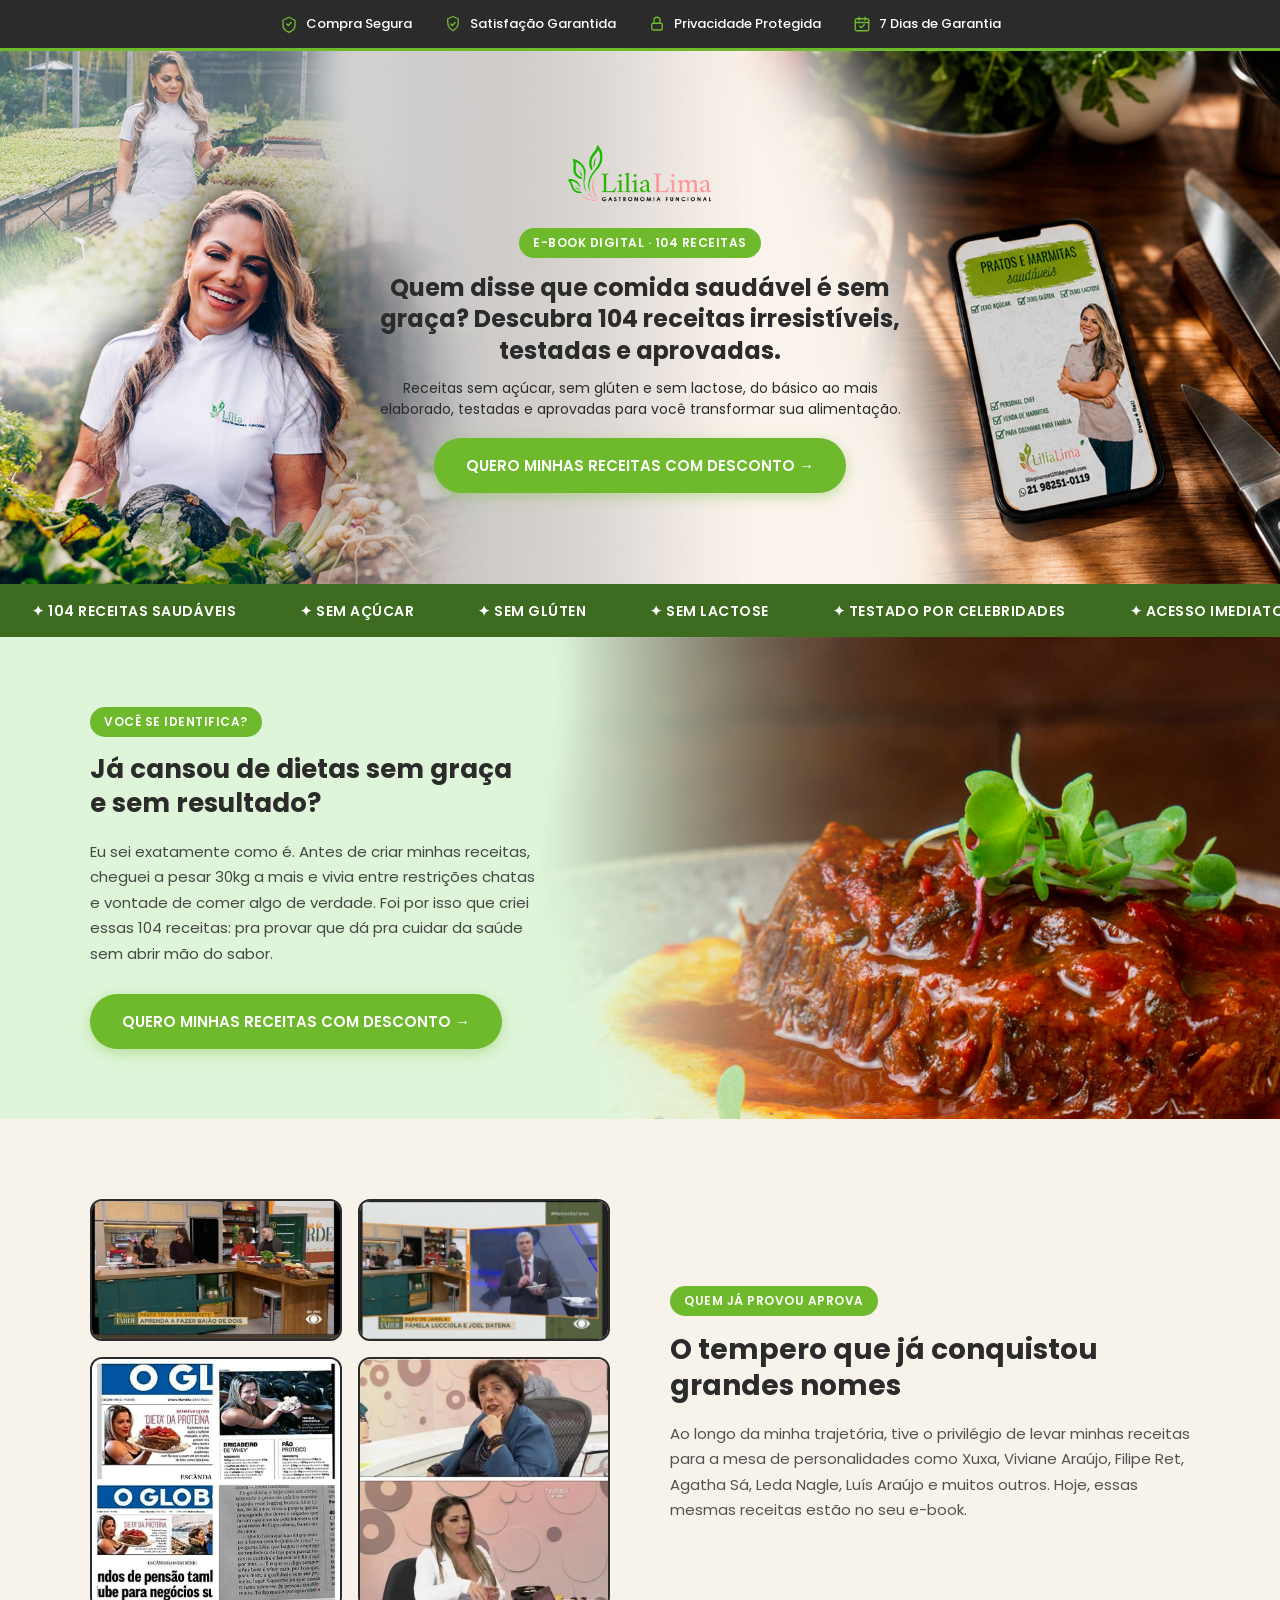
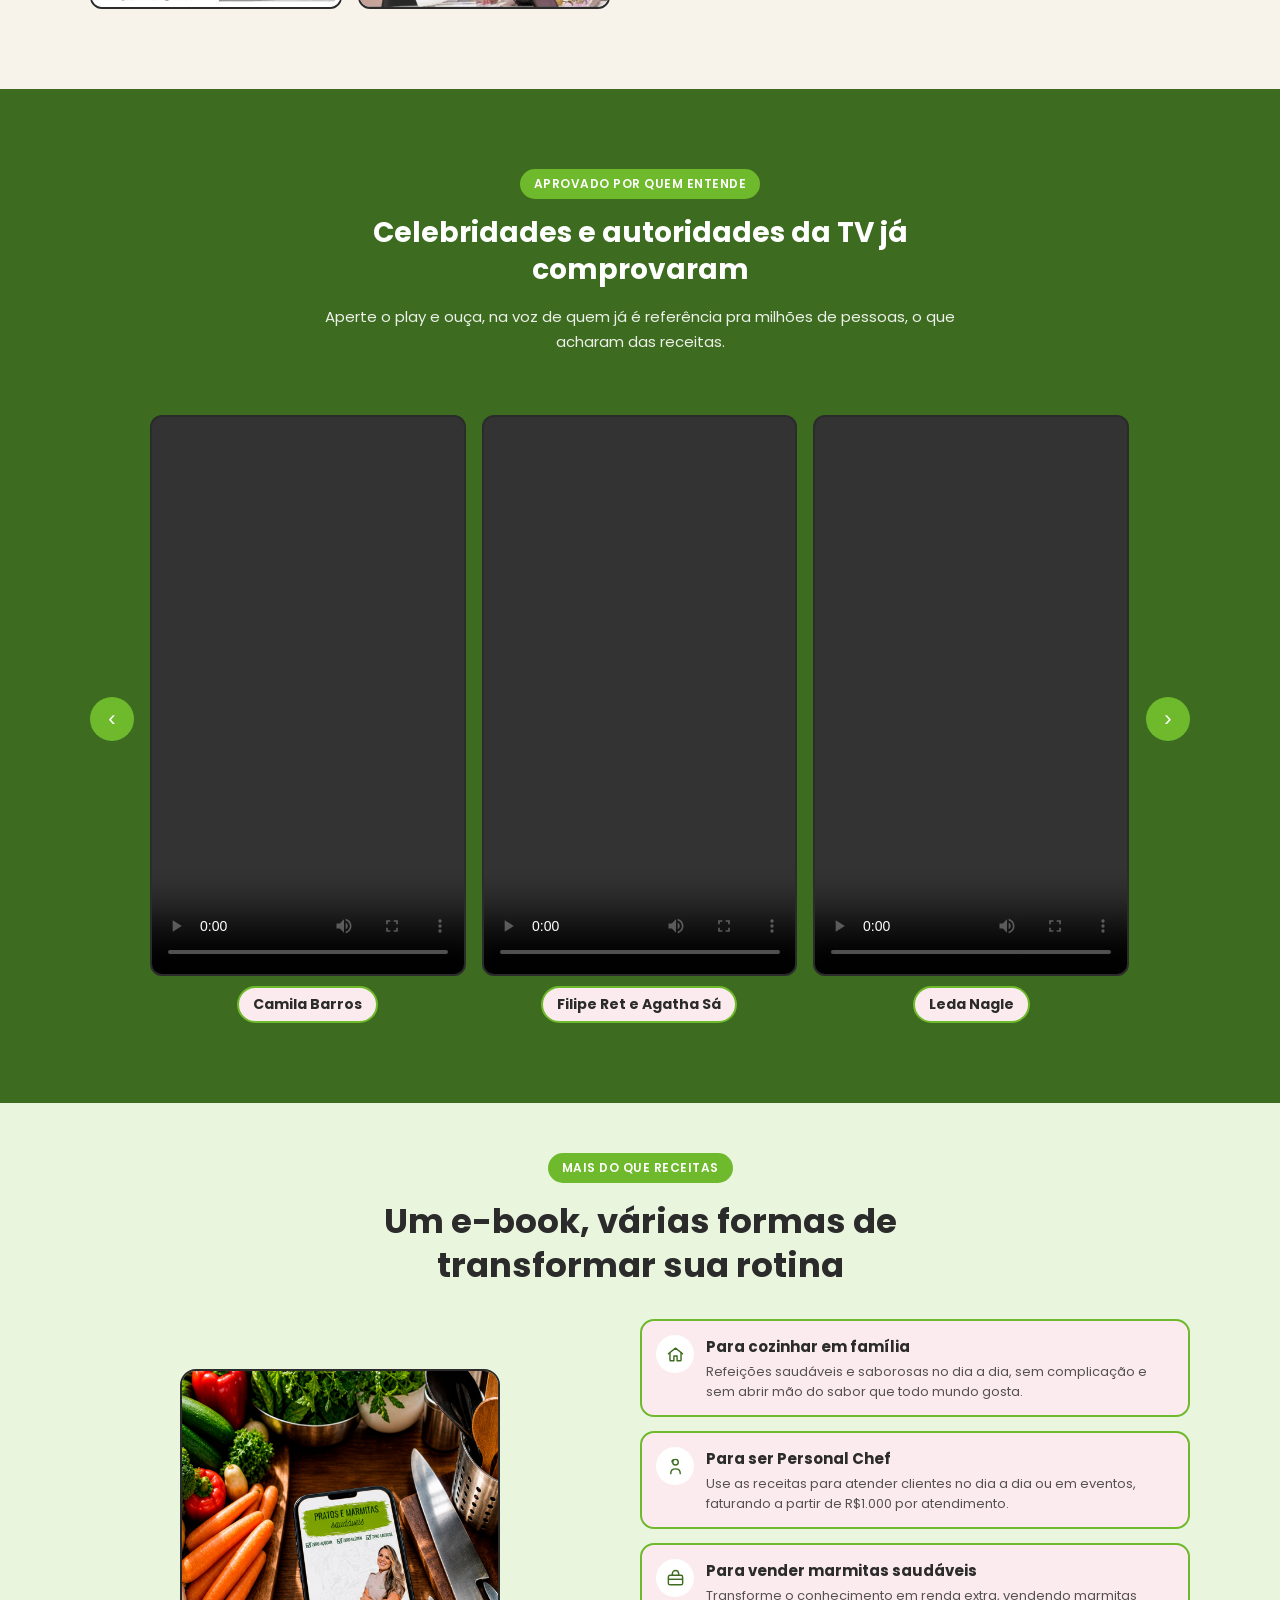
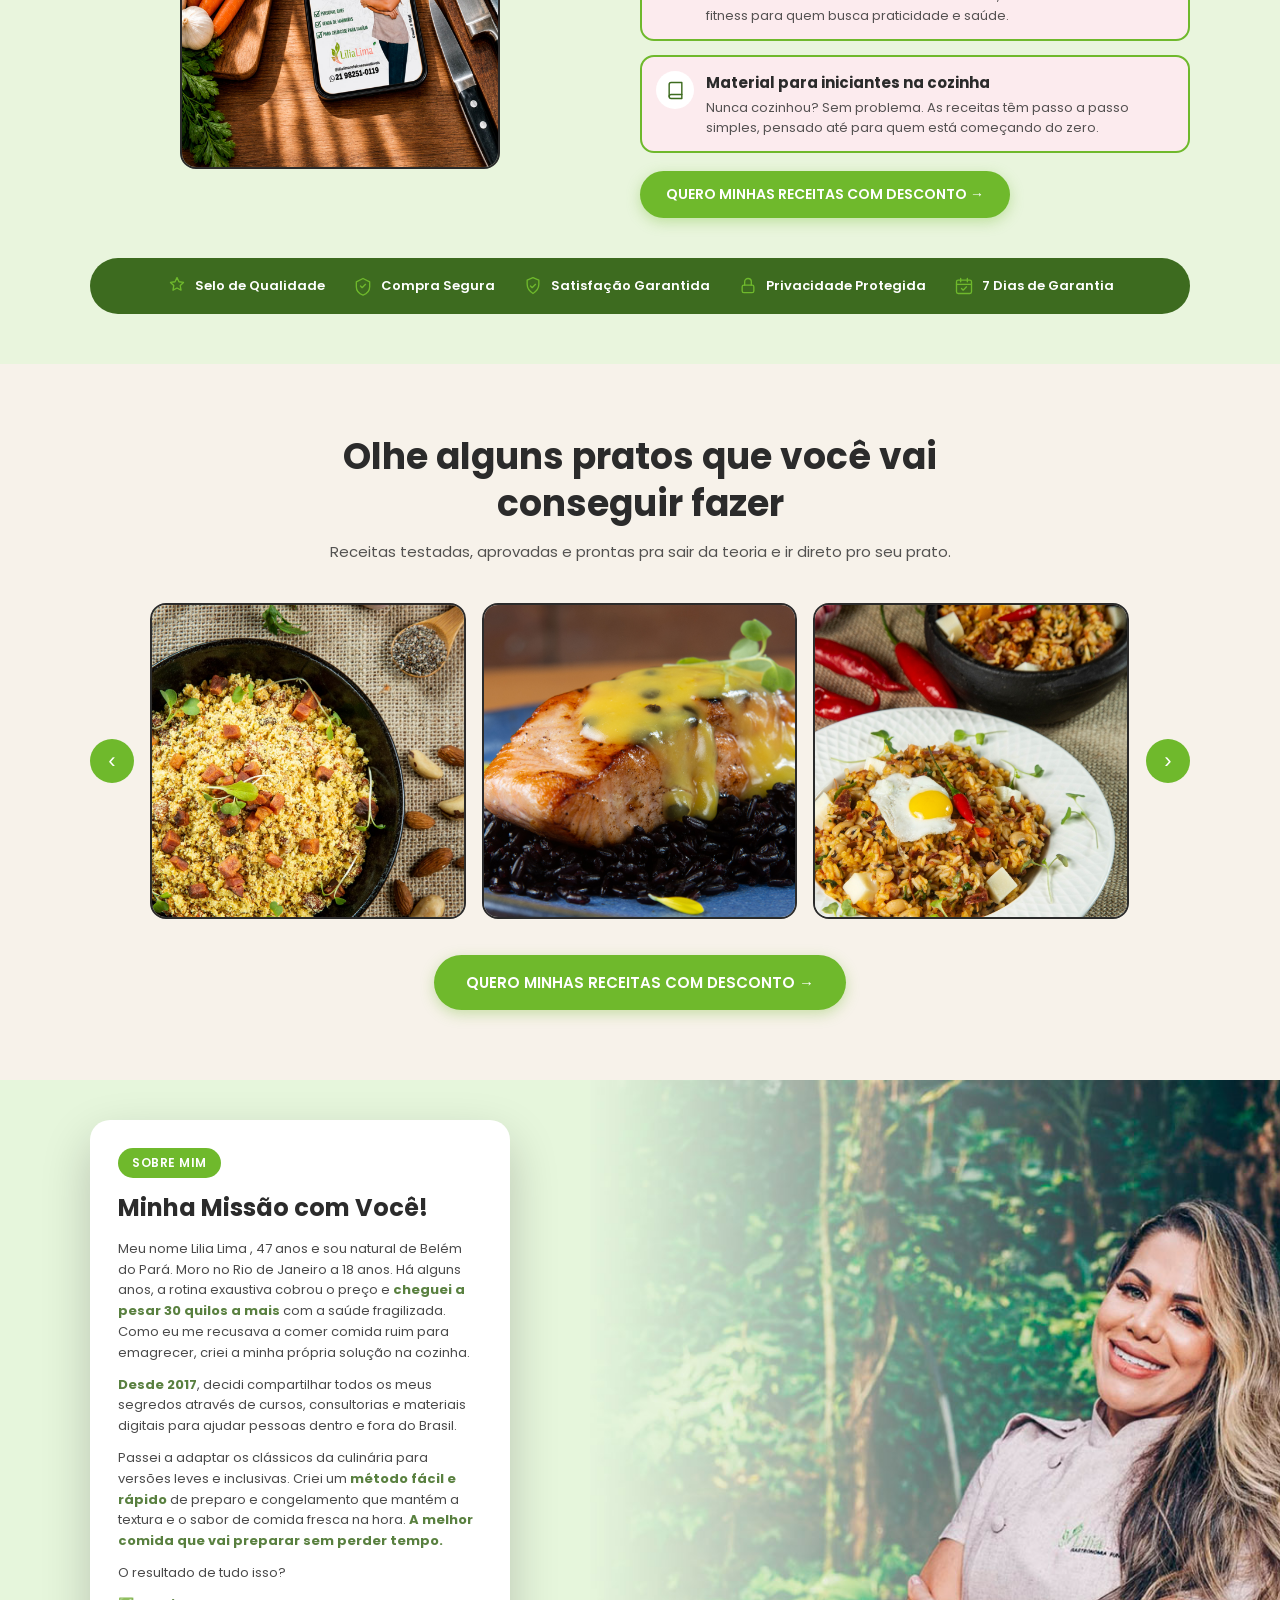
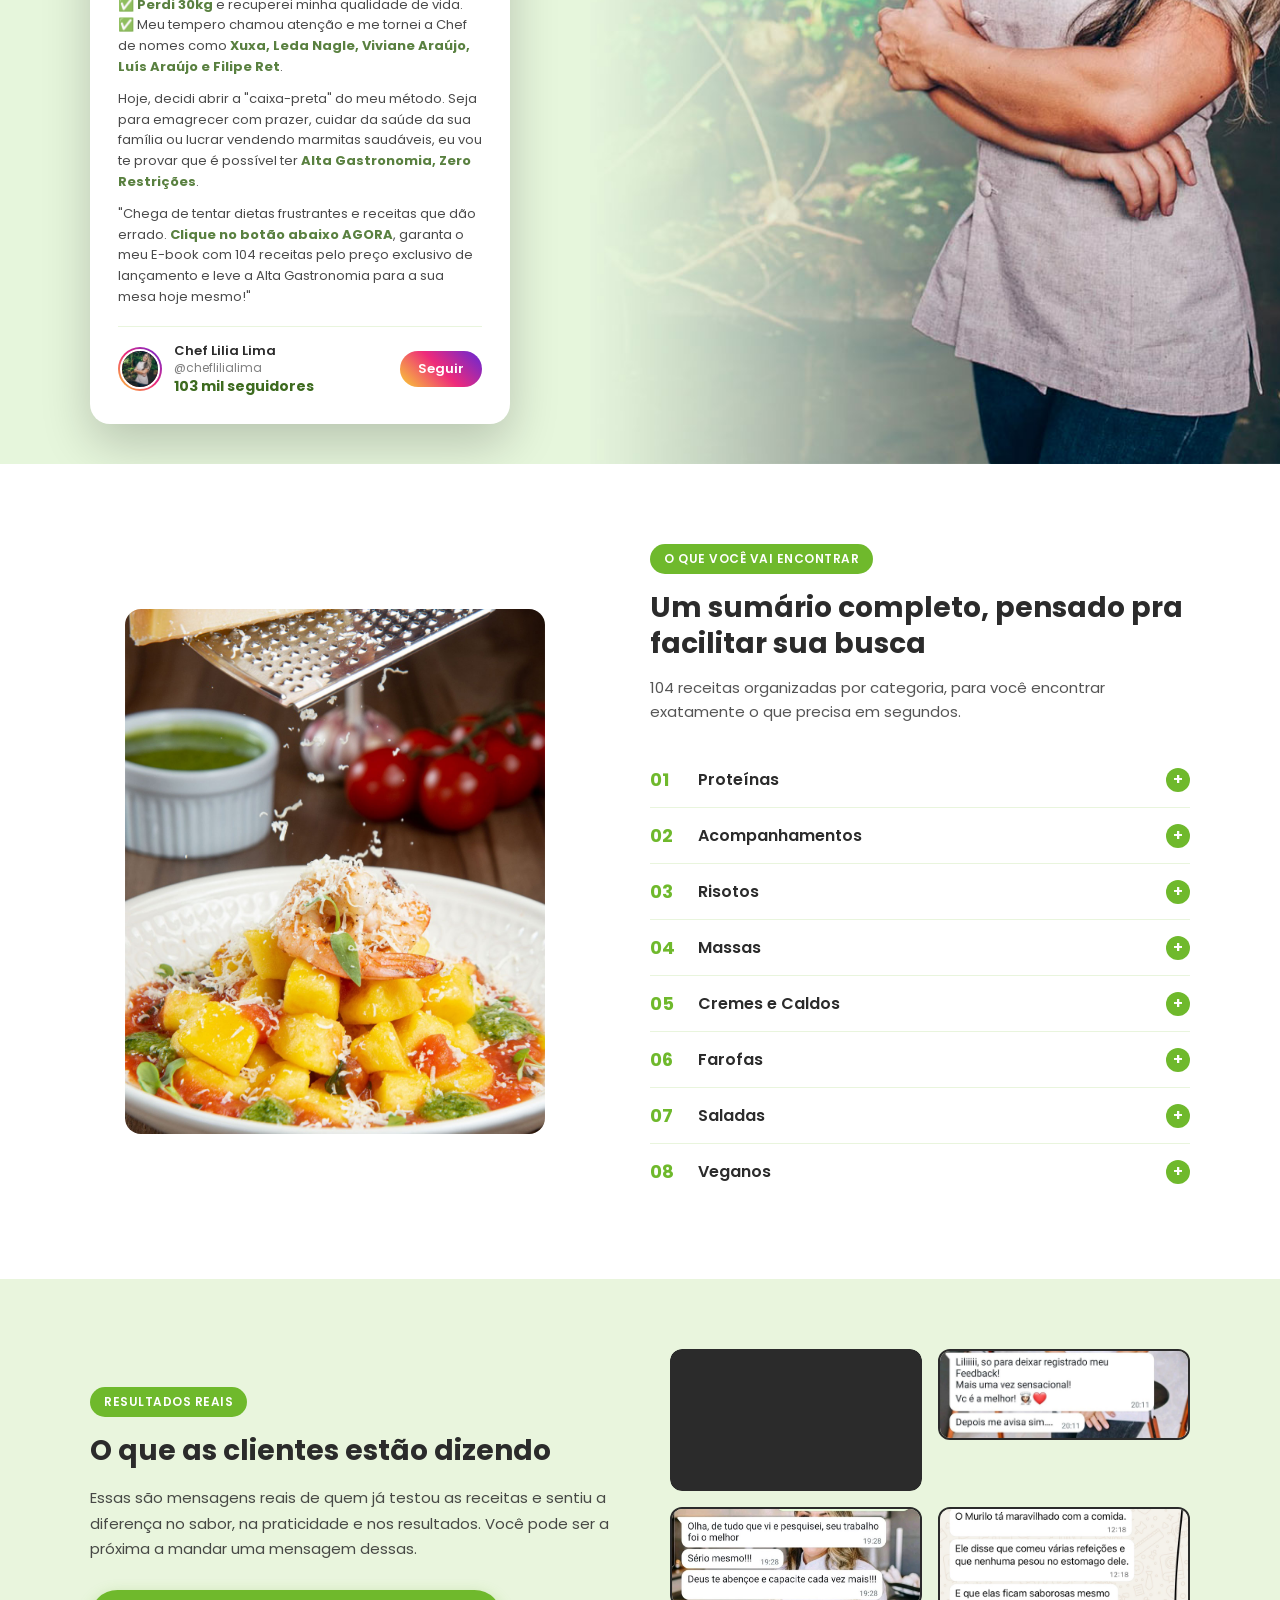
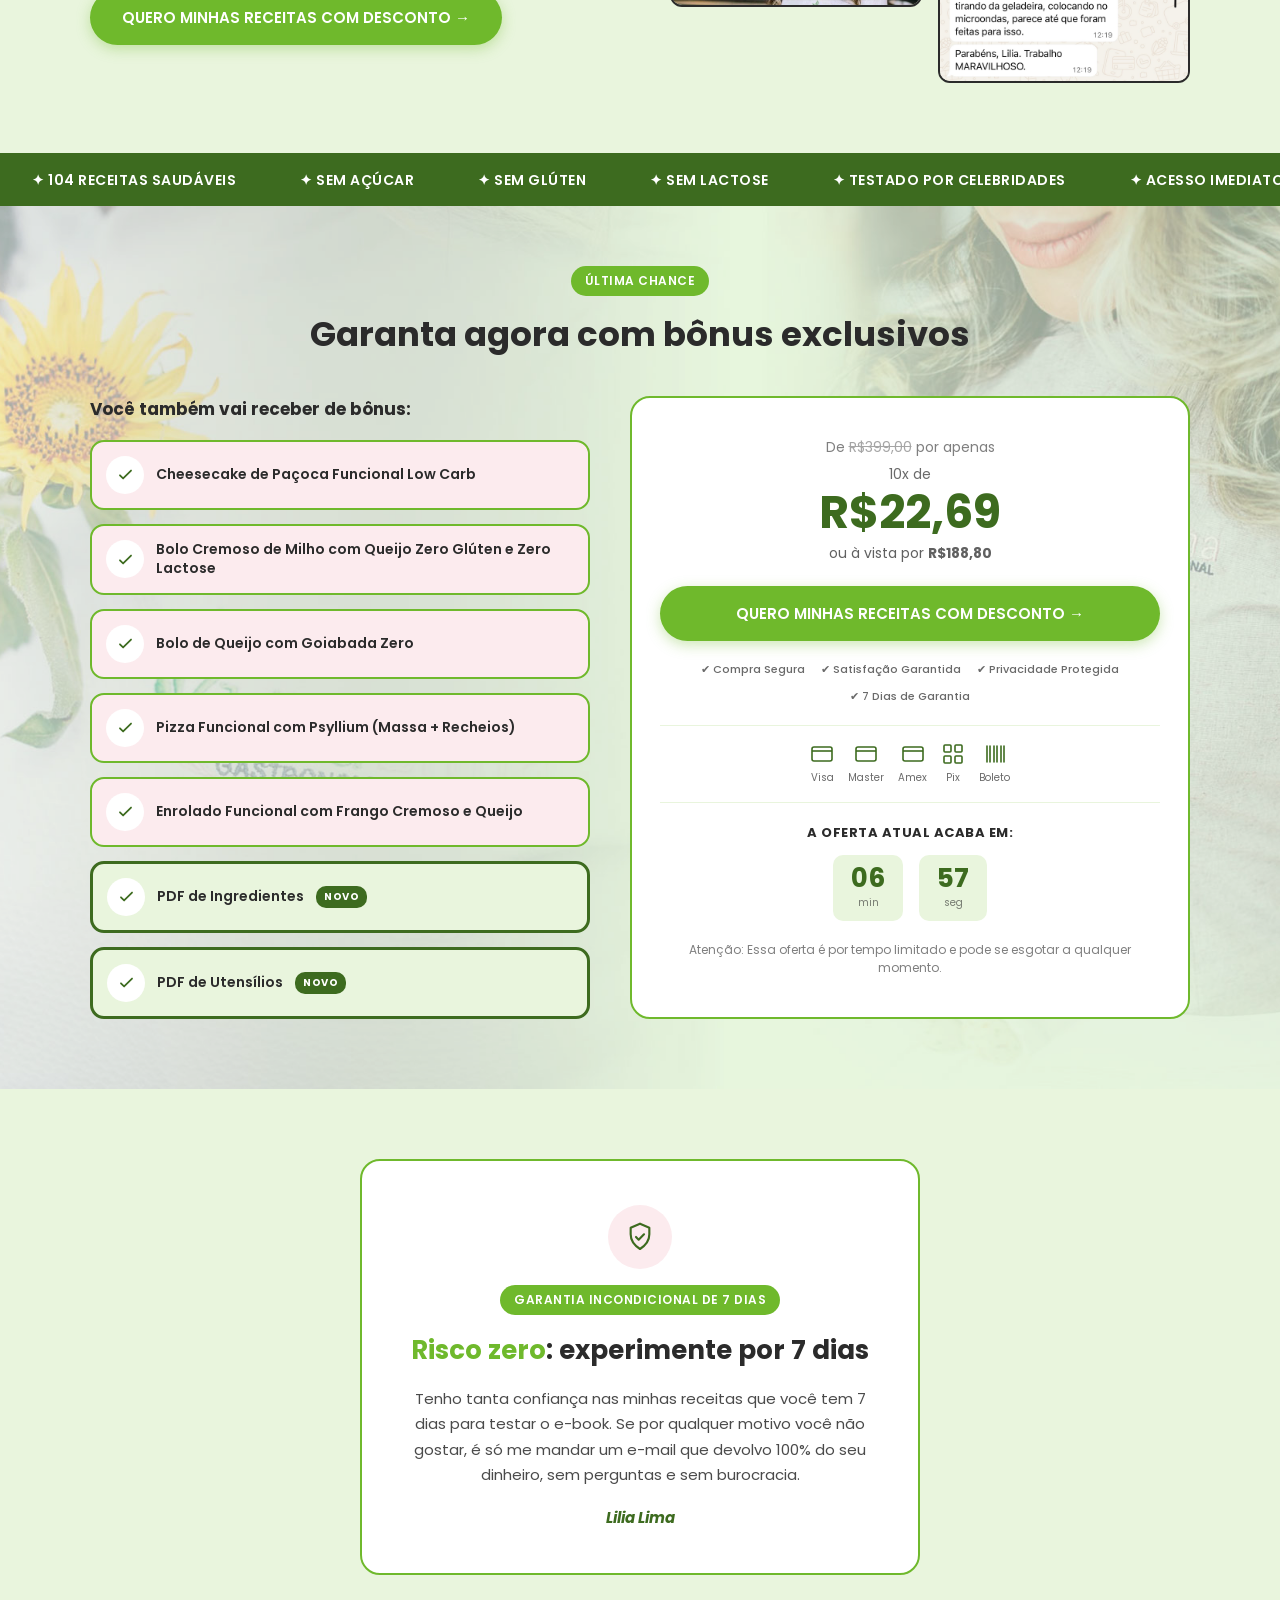
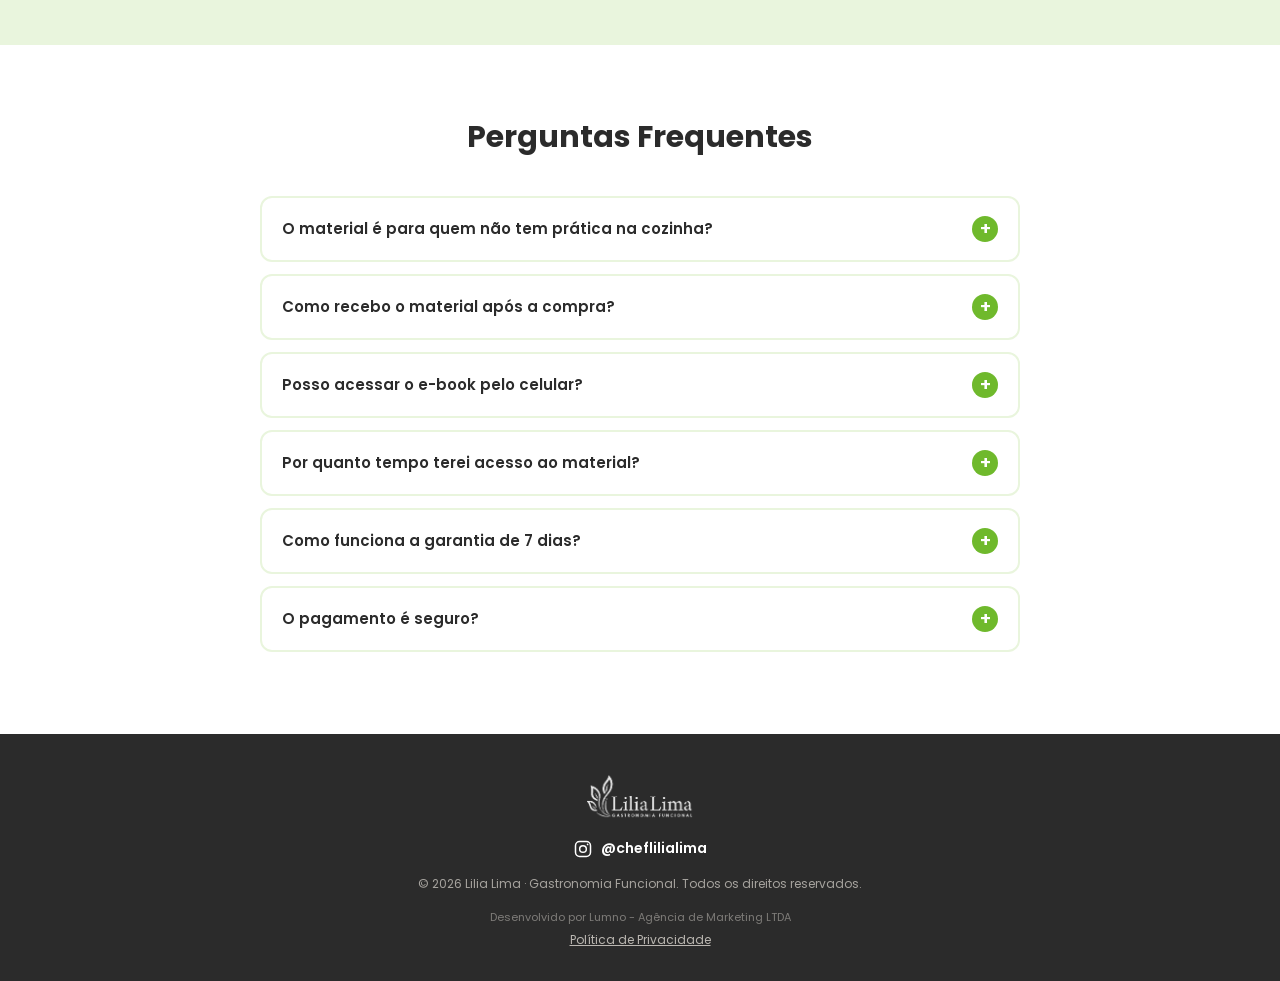
==== commit 5833e0e3: "Ajustes finais" ====
--- a/index.html
+++ b/index.html
@@ -193,7 +193,7 @@
   <section class="usos">
     <div class="usos-header">
       <span class="usos-tag">MAIS DO QUE RECEITAS</span>
-      <h2 class="usos-title">Um e-book, três formas de <br>transformar sua rotina</h2>
+      <h2 class="usos-title">Um e-book, várias formas de <br>transformar sua rotina</h2>
     </div>
 
     <div class="usos-container">
@@ -240,6 +240,19 @@
           <div class="usos-card-text">
             <h3>Para vender marmitas saudáveis</h3>
             <p>Transforme o conhecimento em renda extra, vendendo marmitas fitness para quem busca praticidade e saúde.</p>
+          </div>
+        </div>
+
+        <div class="usos-card">
+          <div class="usos-icon">
+            <svg viewBox="0 0 24 24" fill="none" xmlns="http://www.w3.org/2000/svg">
+              <path d="M4 19.5A2.5 2.5 0 016.5 17H20" stroke="currentColor" stroke-width="1.8" stroke-linecap="round" stroke-linejoin="round"/>
+              <path d="M6.5 2H20v20H6.5A2.5 2.5 0 014 19.5v-15A2.5 2.5 0 016.5 2z" stroke="currentColor" stroke-width="1.8" stroke-linecap="round" stroke-linejoin="round"/>
+            </svg>
+          </div>
+          <div class="usos-card-text">
+            <h3>Material para iniciantes na cozinha</h3>
+            <p>Nunca cozinhou? Sem problema. As receitas têm passo a passo simples, pensado até para quem está começando do zero.</p>
           </div>
         </div>
 
@@ -687,11 +700,27 @@
           </div>
           <p>Enrolado Funcional com Frango Cremoso e Queijo</p>
         </div>
+        <div class="oferta-bonus-item-v2 oferta-bonus-item-v2--destaque">
+          <div class="usos-icon">
+            <svg viewBox="0 0 24 24" fill="none" xmlns="http://www.w3.org/2000/svg"><path d="M5 13l4 4L19 7" stroke="currentColor" stroke-width="2.2" stroke-linecap="round" stroke-linejoin="round"/></svg>
+          </div>
+          <p>PDF de Ingredientes</p>
+          <span class="oferta-bonus-badge">NOVO</span>
+        </div>
+
+        <div class="oferta-bonus-item-v2 oferta-bonus-item-v2--destaque">
+          <div class="usos-icon">
+            <svg viewBox="0 0 24 24" fill="none" xmlns="http://www.w3.org/2000/svg"><path d="M5 13l4 4L19 7" stroke="currentColor" stroke-width="2.2" stroke-linecap="round" stroke-linejoin="round"/></svg>
+          </div>
+          <p>PDF de Utensílios</p>
+          <span class="oferta-bonus-badge">NOVO</span>
+        </div>
       </div>
 
       <!-- CARD DE PREÇO -->
       <div class="oferta-price-card-v2">
-        <p class="oferta-price-label-v2">10x de apenas</p>
+        <p class="oferta-price-anchor-v2">De <s>R$399,00</s> por apenas</p>
+        <p class="oferta-price-label-v2">10x de</p>
         <p class="oferta-price-big-v2">R$22,69</p>
         <p class="oferta-price-vista-v2">ou à vista por <strong>R$188,80</strong></p>
 
@@ -772,11 +801,11 @@
 
       <div class="faq-item">
         <button class="faq-question" onclick="toggleFaq(this)">
-          O e-book é adequado para quem tem restrições alimentares?
+          O material é para quem não tem prática na cozinha?
           <span class="faq-icon">+</span>
         </button>
         <div class="faq-answer">
-          <p>Sim! Todas as 104 receitas são sem açúcar, sem glúten e sem lactose, pensadas justamente para quem precisa ou quer evitar esses ingredientes.</p>
+          <p>Sim, o material é fácil de aplicar e te ajuda a não perder tempo na cozinha.</p>
         </div>
       </div>
 
--- a/style.css
+++ b/style.css
@@ -1006,6 +1006,24 @@
   line-height: 1.4;
 }
 
+.oferta-bonus-item-v2--destaque {
+  position: relative;
+  background-color: var(--verde-claro);
+  border-color: var(--verde-escuro);
+  border-width: 3px;
+}
+
+.oferta-bonus-badge {
+  flex-shrink: 0;
+  background-color: var(--verde-escuro);
+  color: var(--branco);
+  font-size: 10px;
+  font-weight: 700;
+  letter-spacing: 0.5px;
+  padding: 3px 8px;
+  border-radius: 10px;
+}
+
 /* ---- card de preço (versão clara) ---- */
 .oferta-price-card-v2 {
   flex: 1;
@@ -1017,6 +1035,17 @@
   display: flex;
   flex-direction: column;
   justify-content: center;
+}
+
+.oferta-price-anchor-v2 {
+  font-size: 14px;
+  color: var(--grafite);
+  opacity: 0.6;
+  margin-bottom: 6px;
+}
+
+.oferta-price-anchor-v2 s {
+  opacity: 0.7;
 }
 
 .oferta-price-label-v2 {
@@ -2010,6 +2039,9 @@
   .usos-btn {
     width: 100%;
     text-align: center;
+    font-size: 12px;
+    padding: 14px 16px;
+    white-space: nowrap;
   }
   .usos-card-text h3 {
     font-size: 14px;
@@ -2240,7 +2272,6 @@
     font-size: 14px;
   }
   .whats-proof-grid {
-    order: -1;
     grid-template-columns: 1fr;
   }
   .whats-proof-card:last-child {
